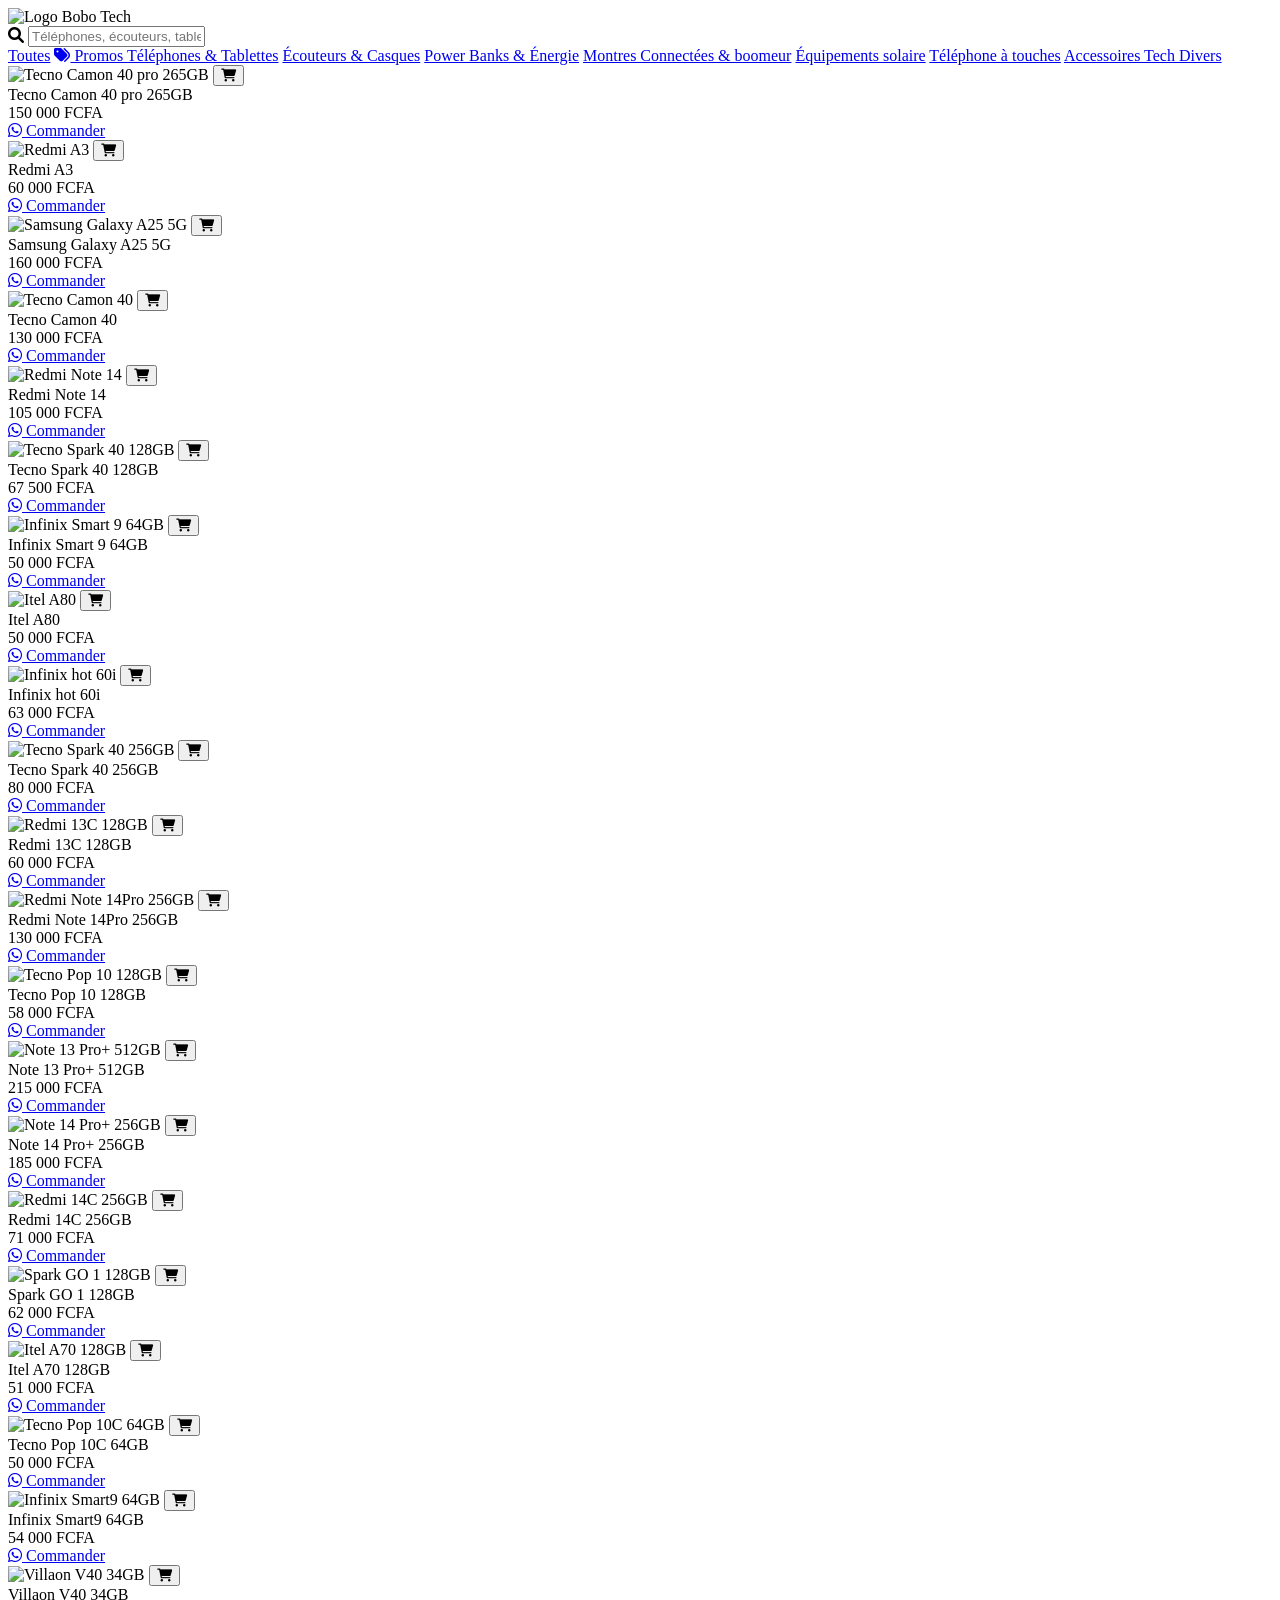
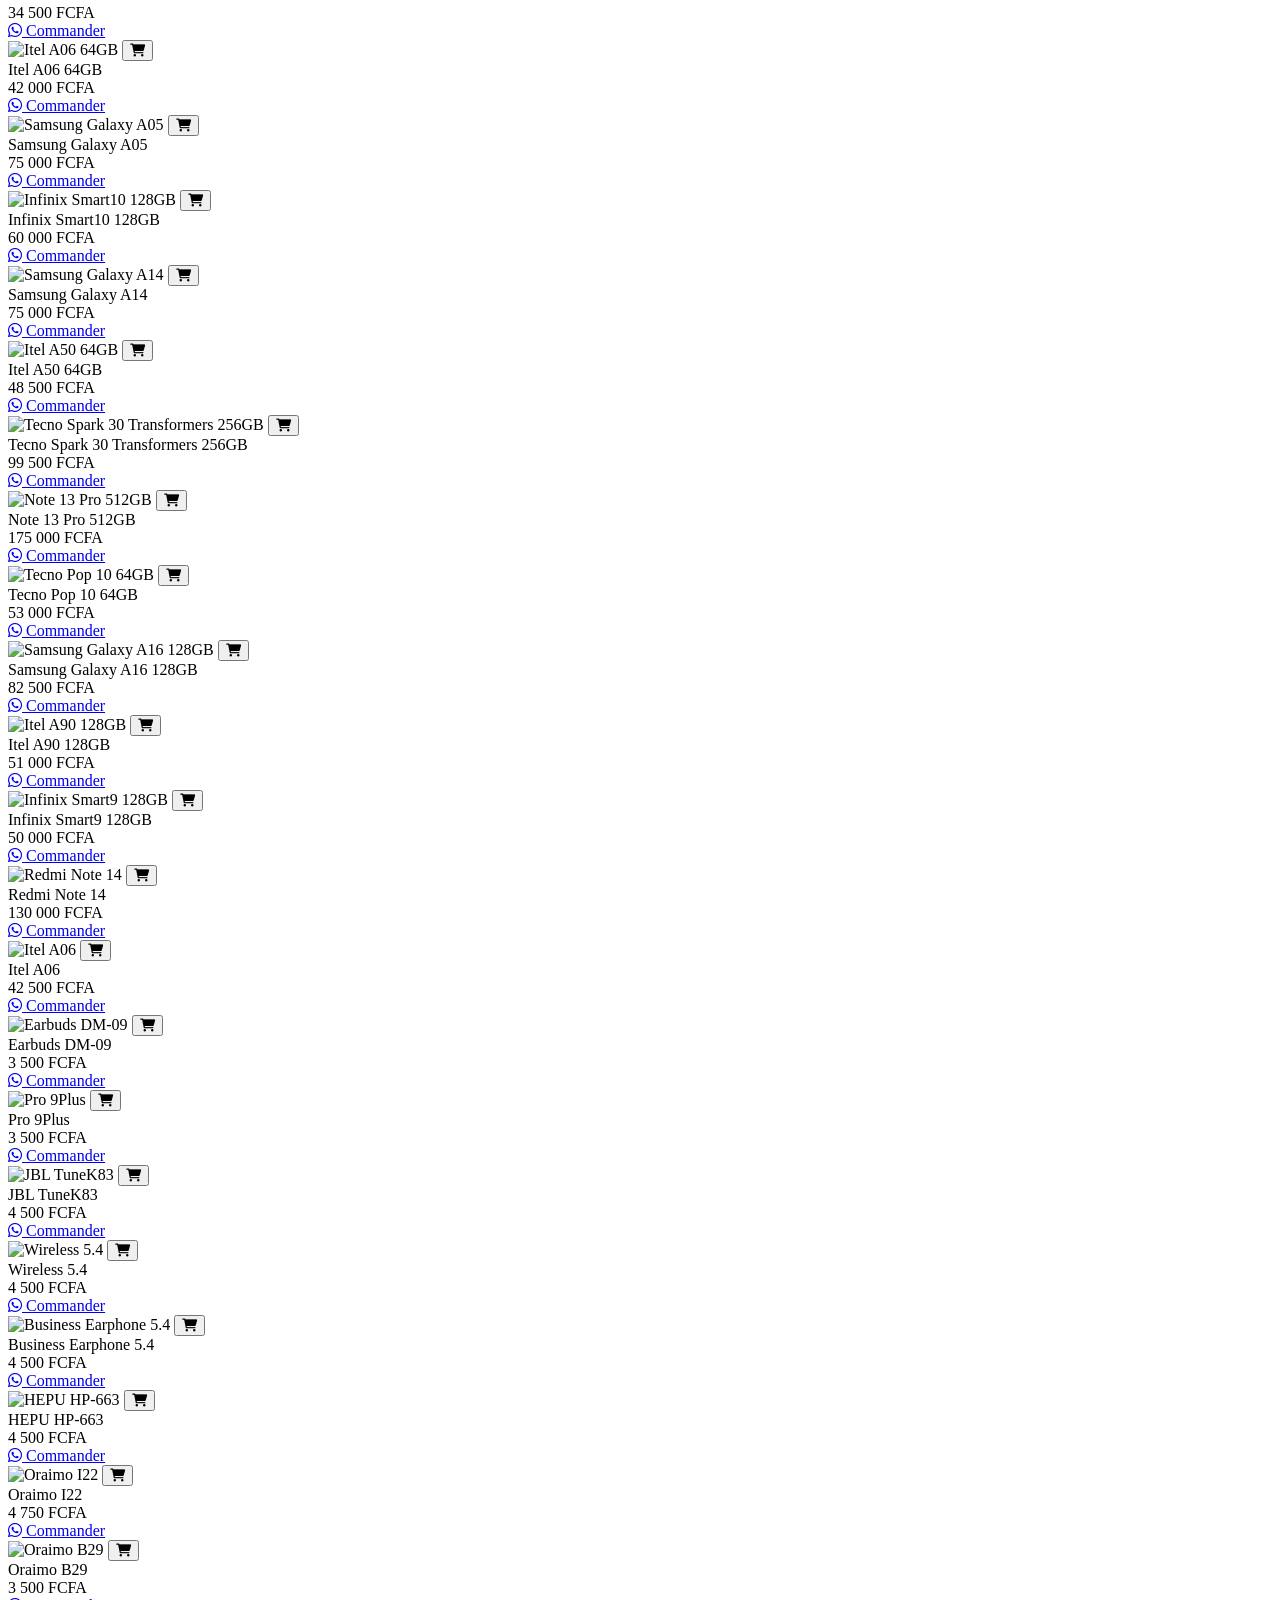
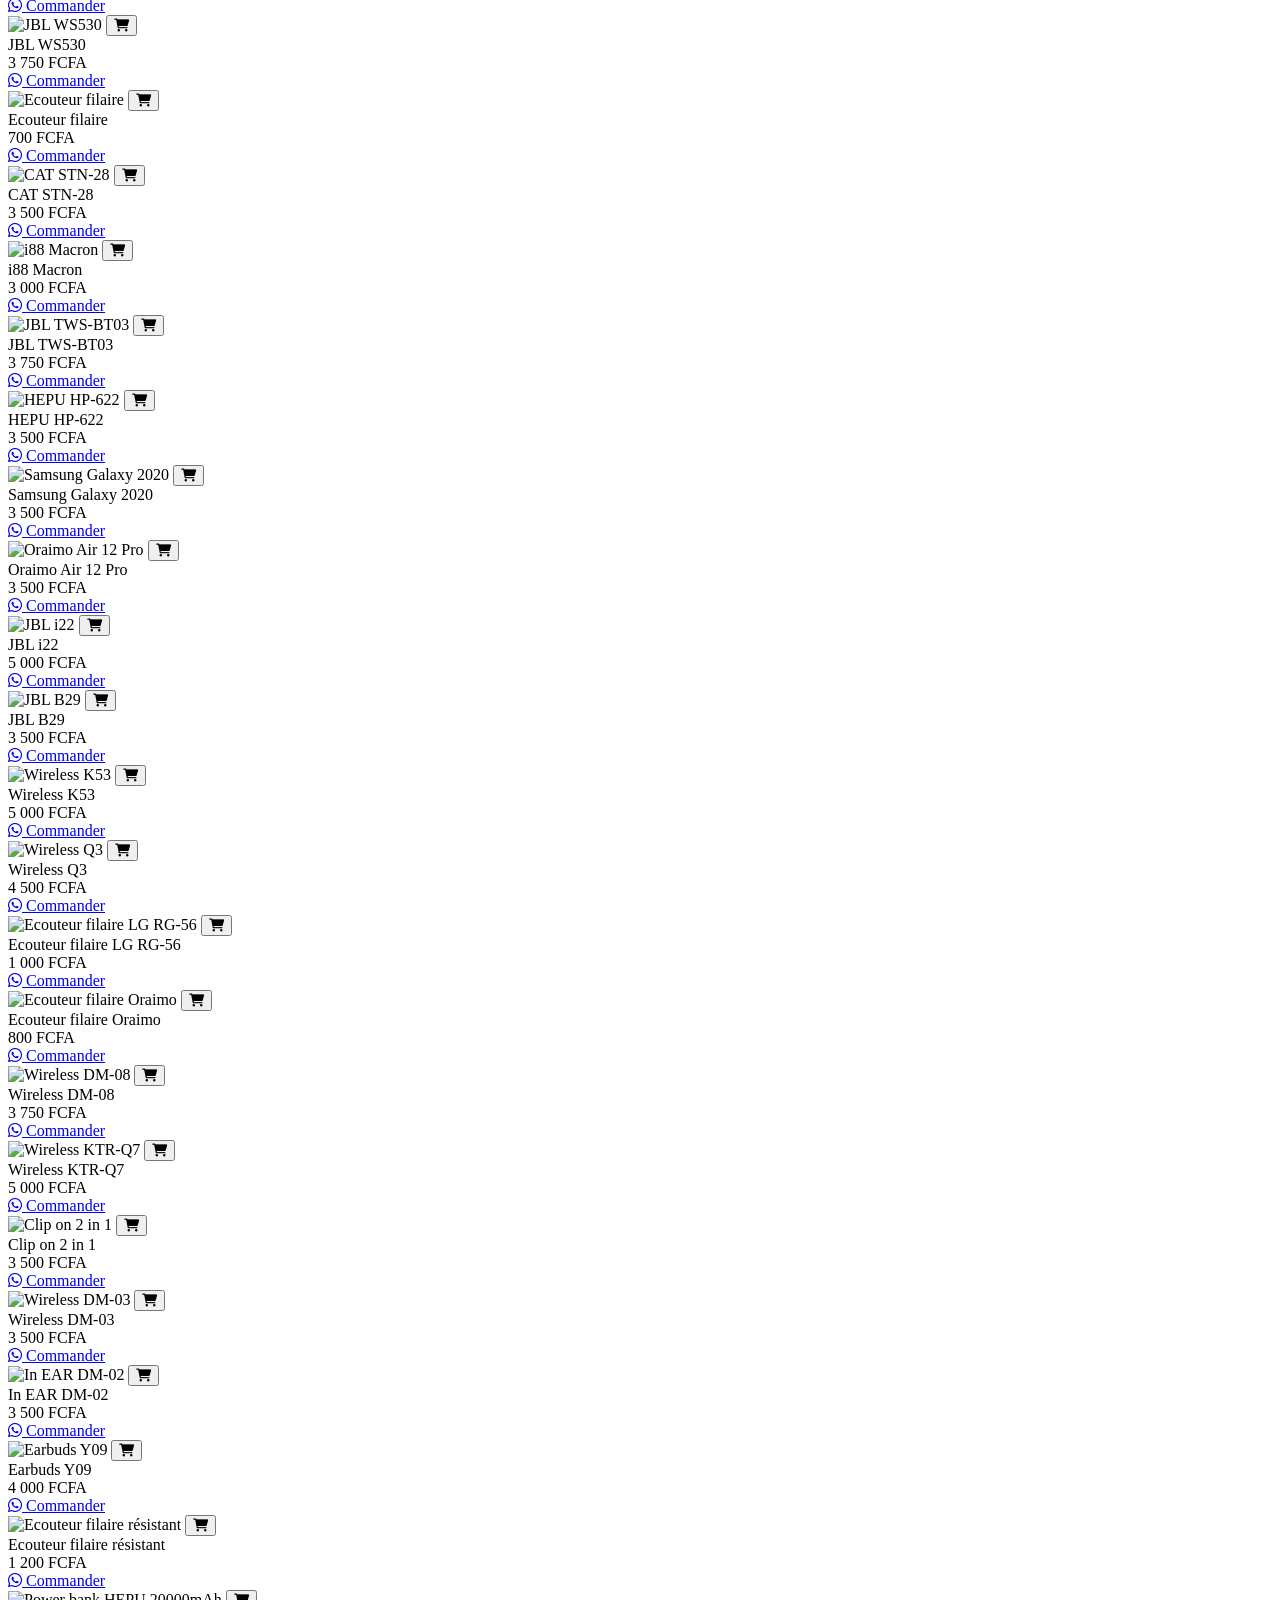
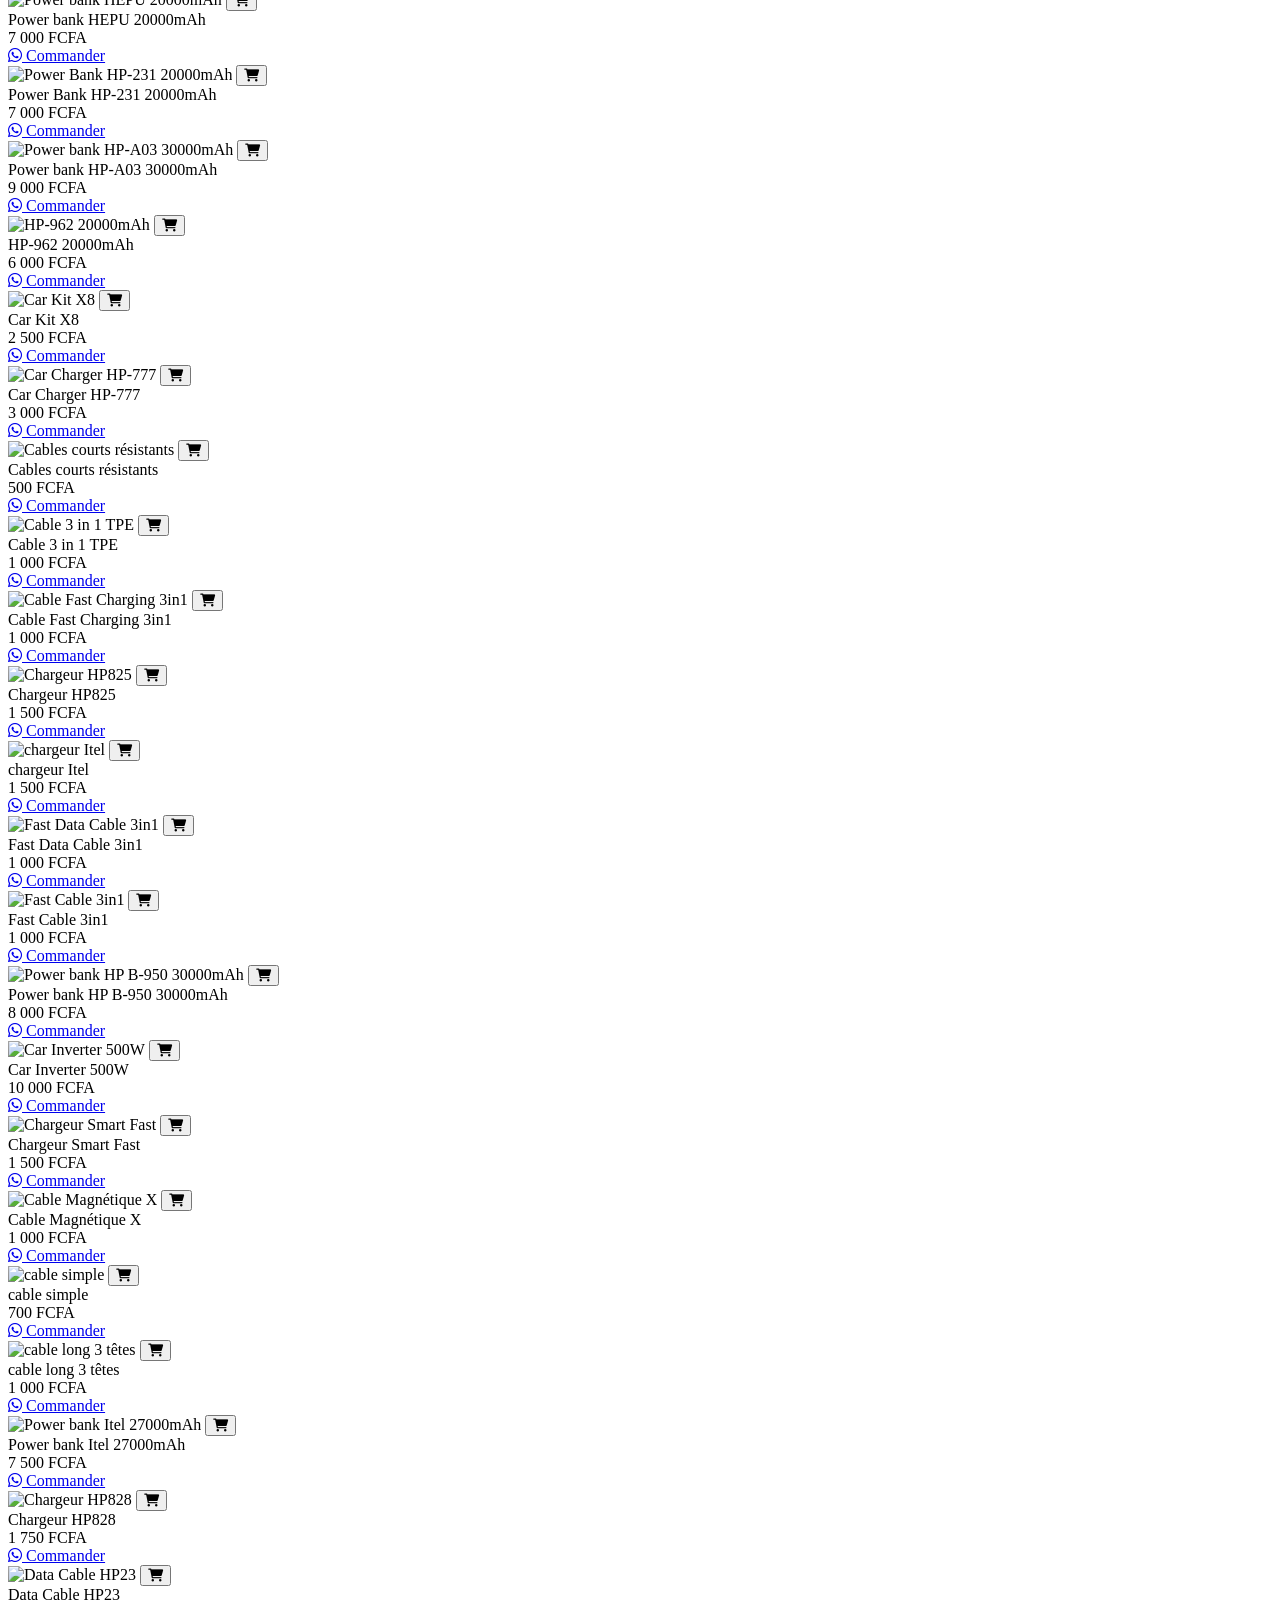
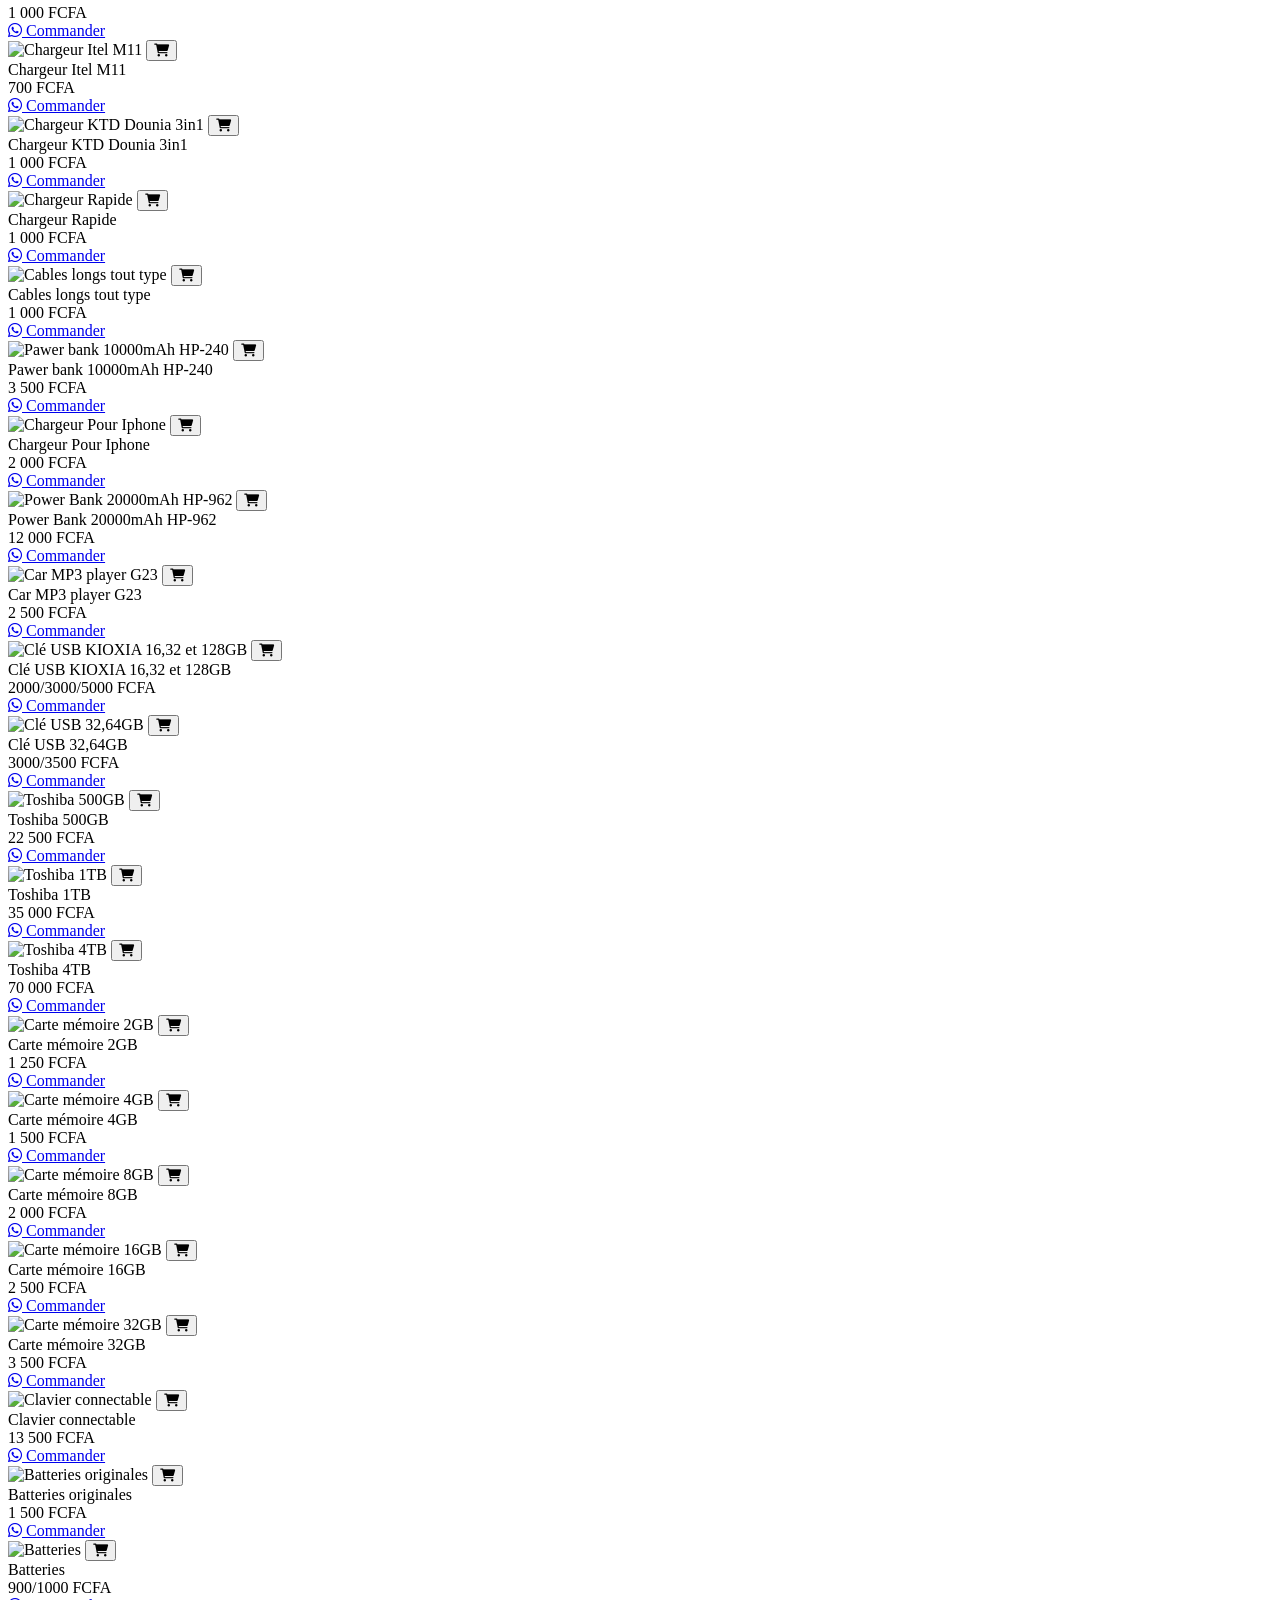
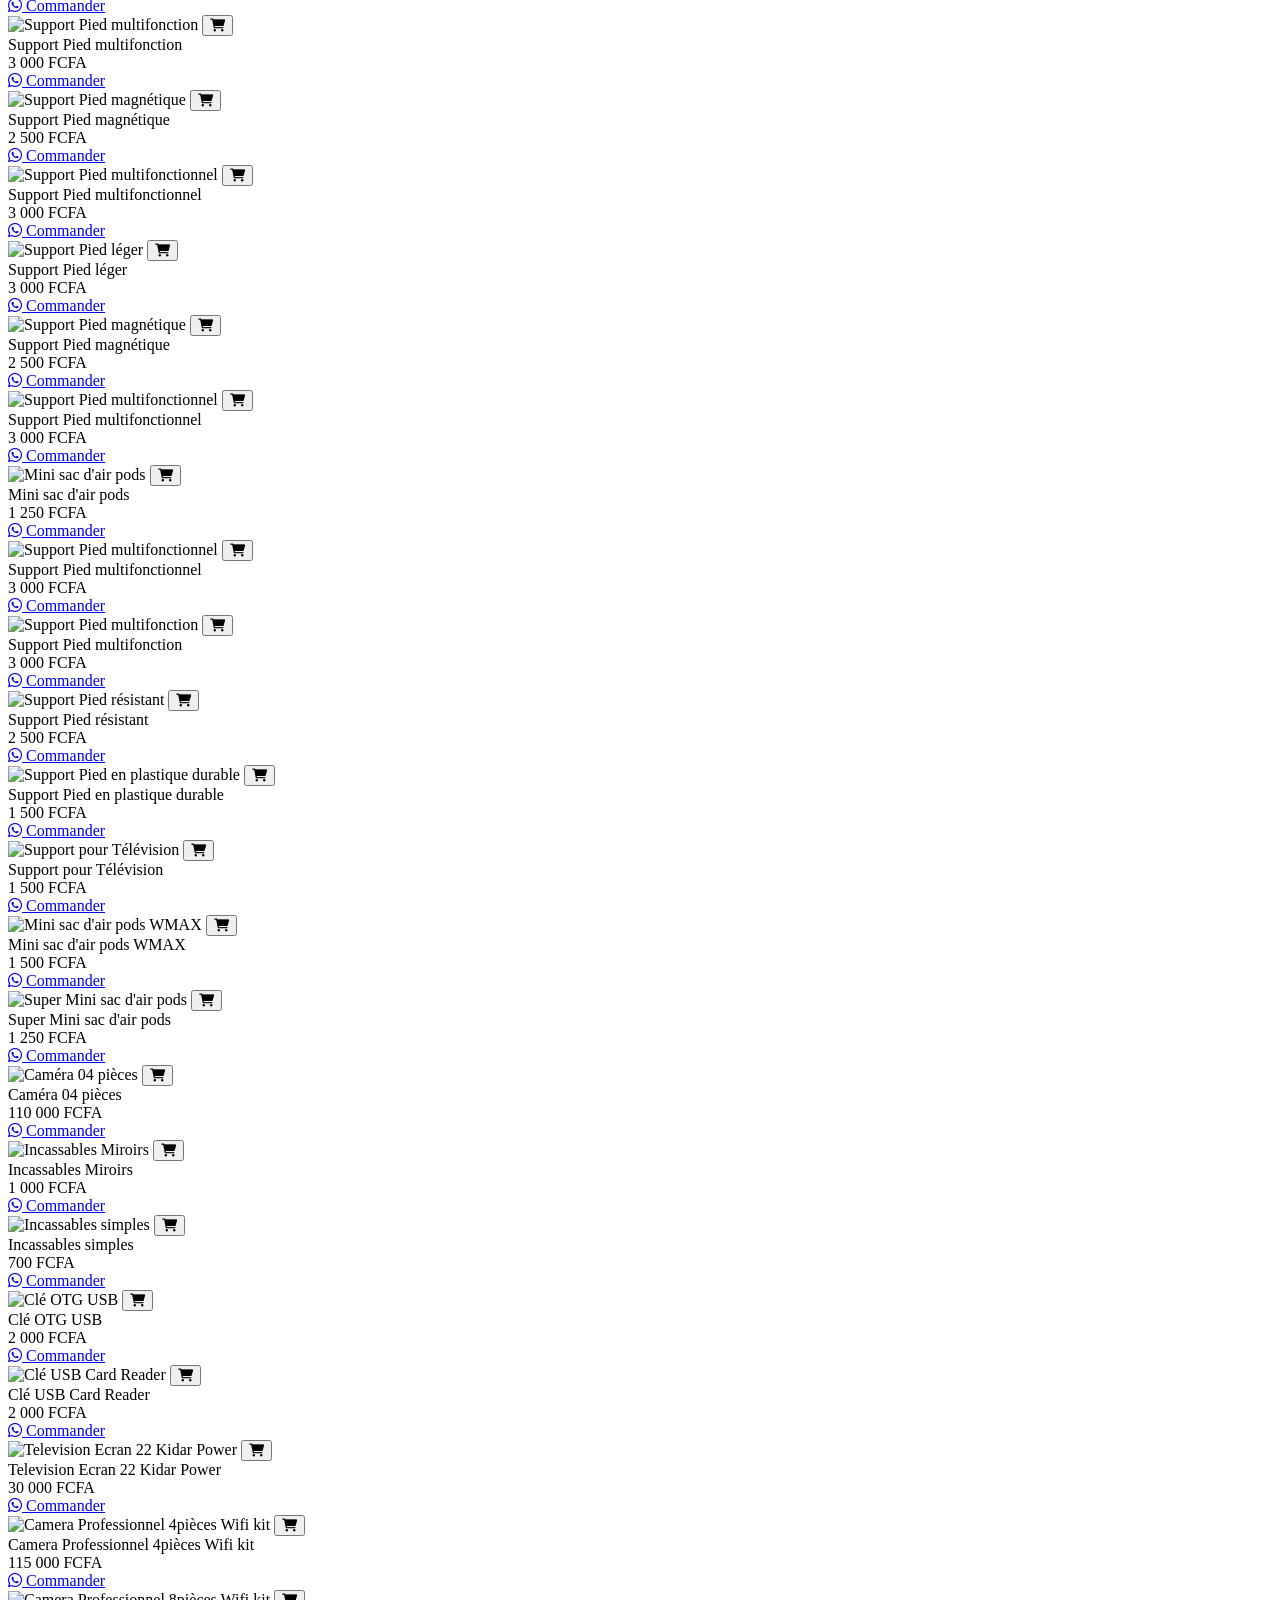
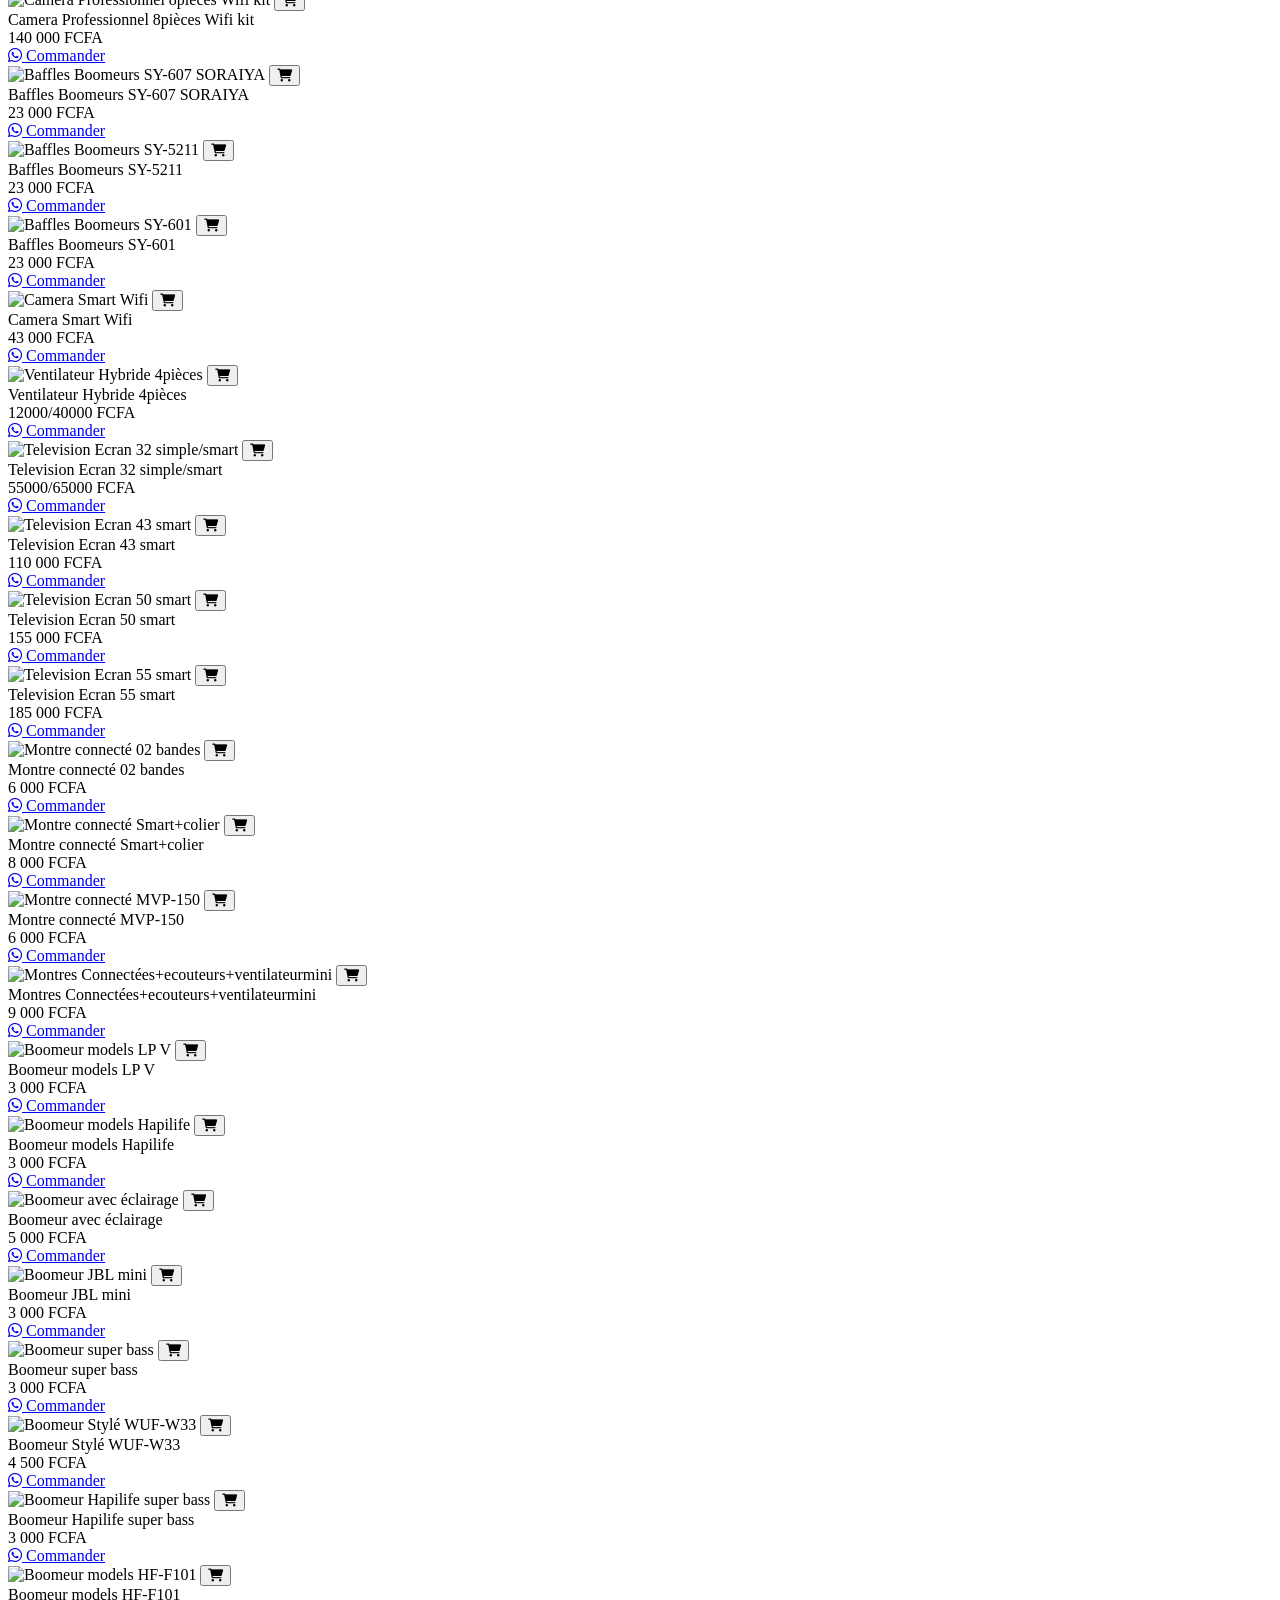
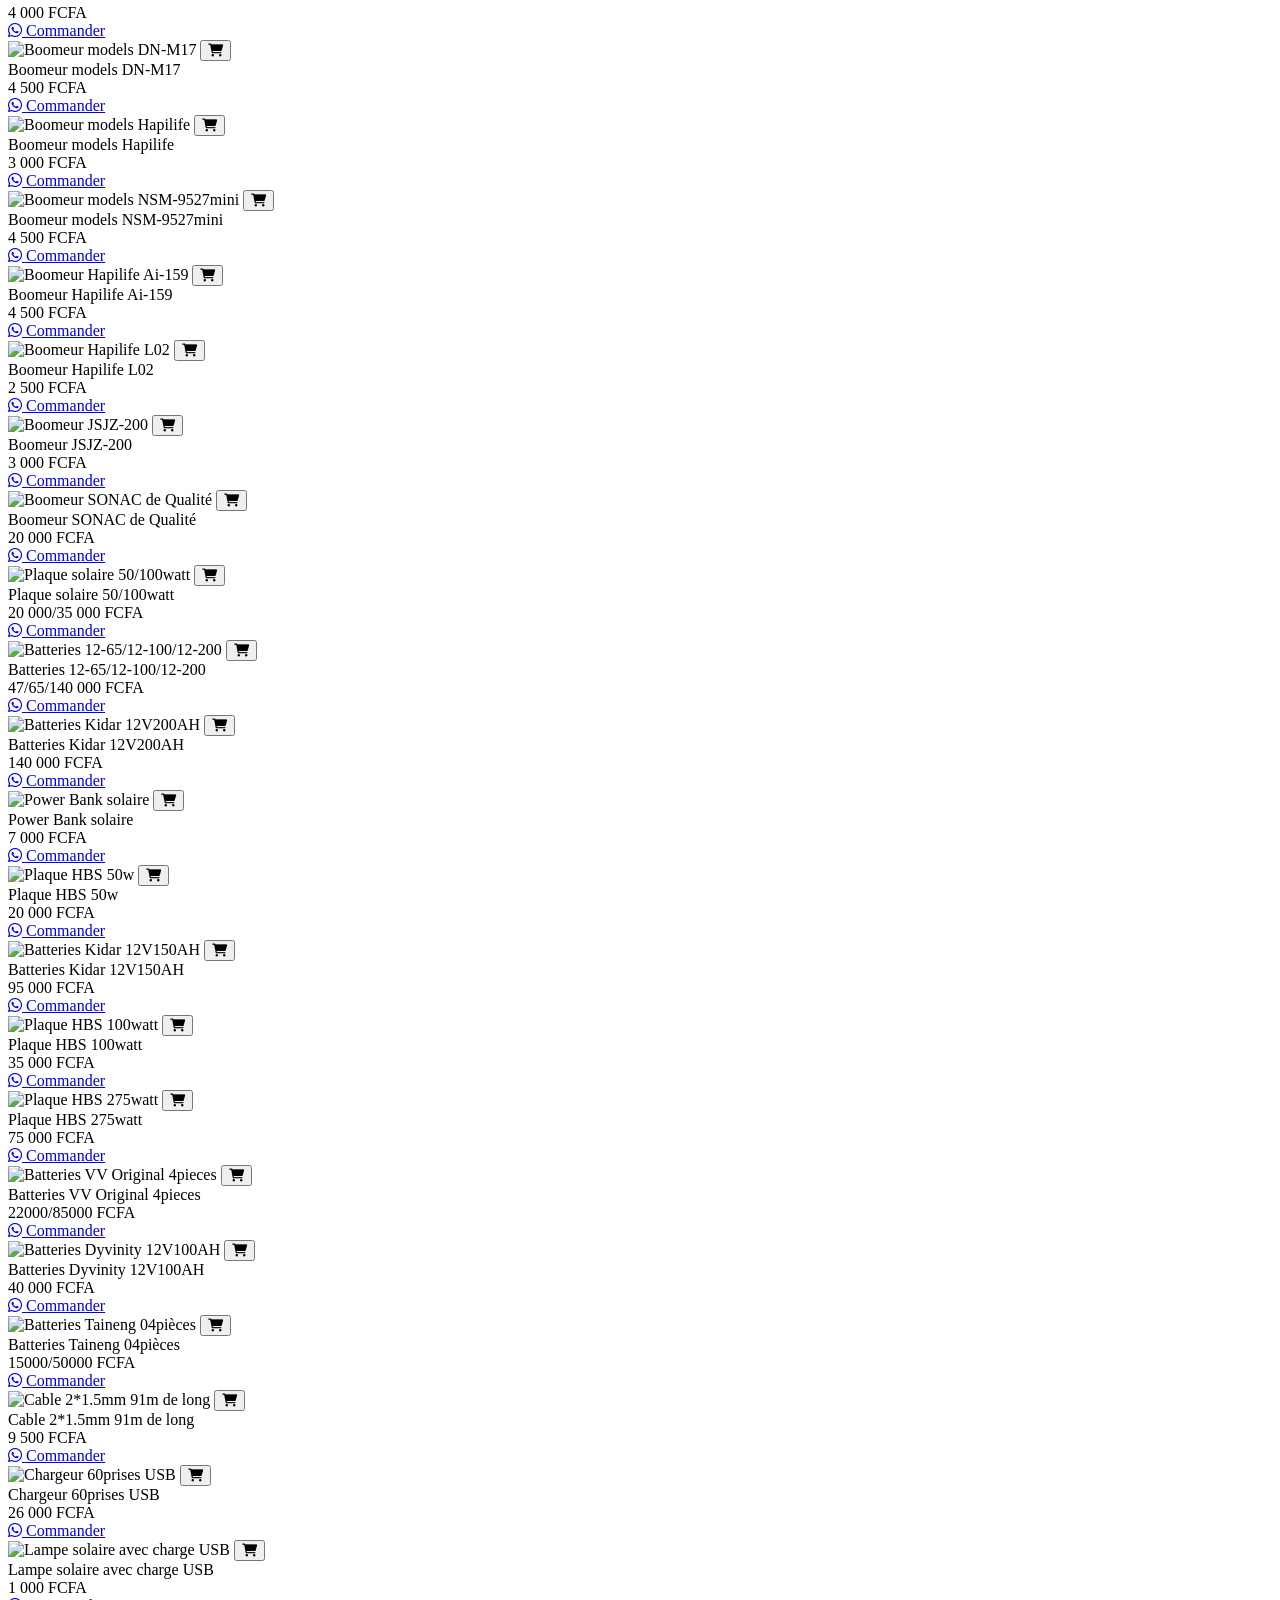
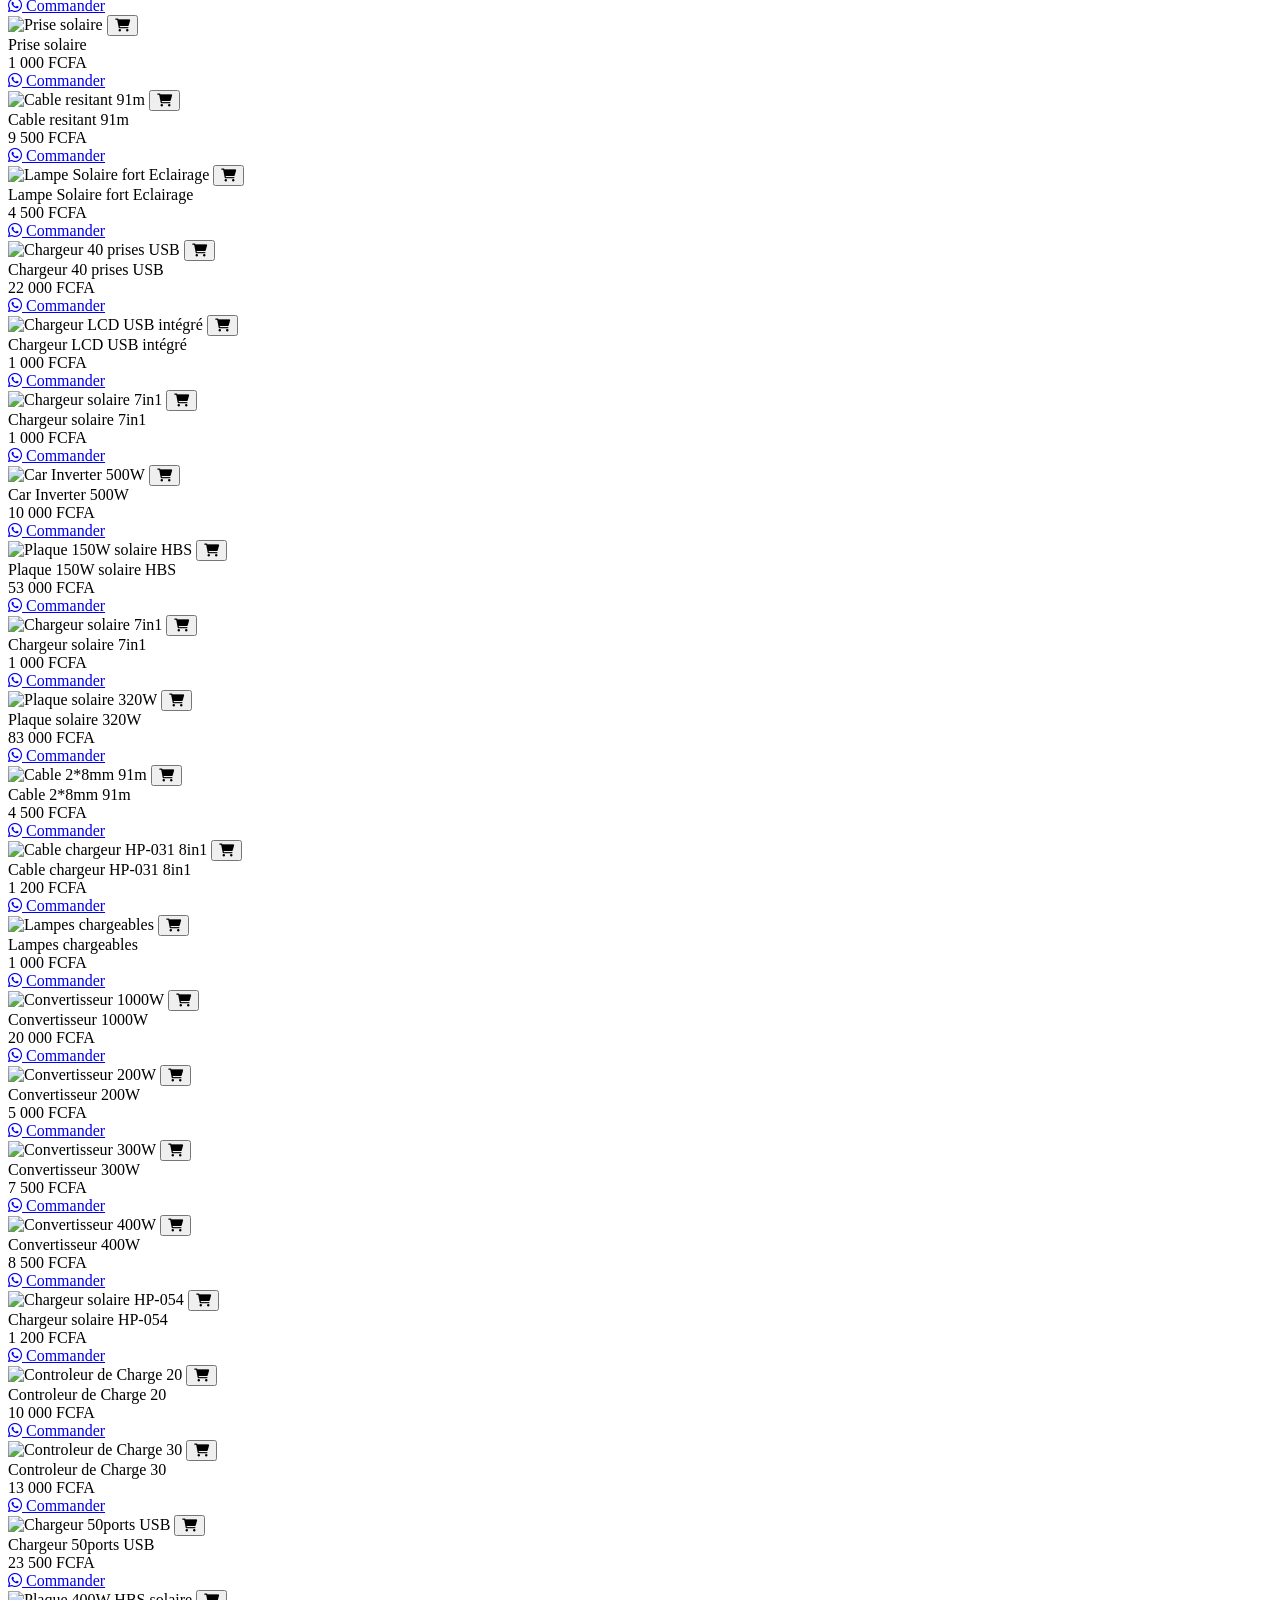
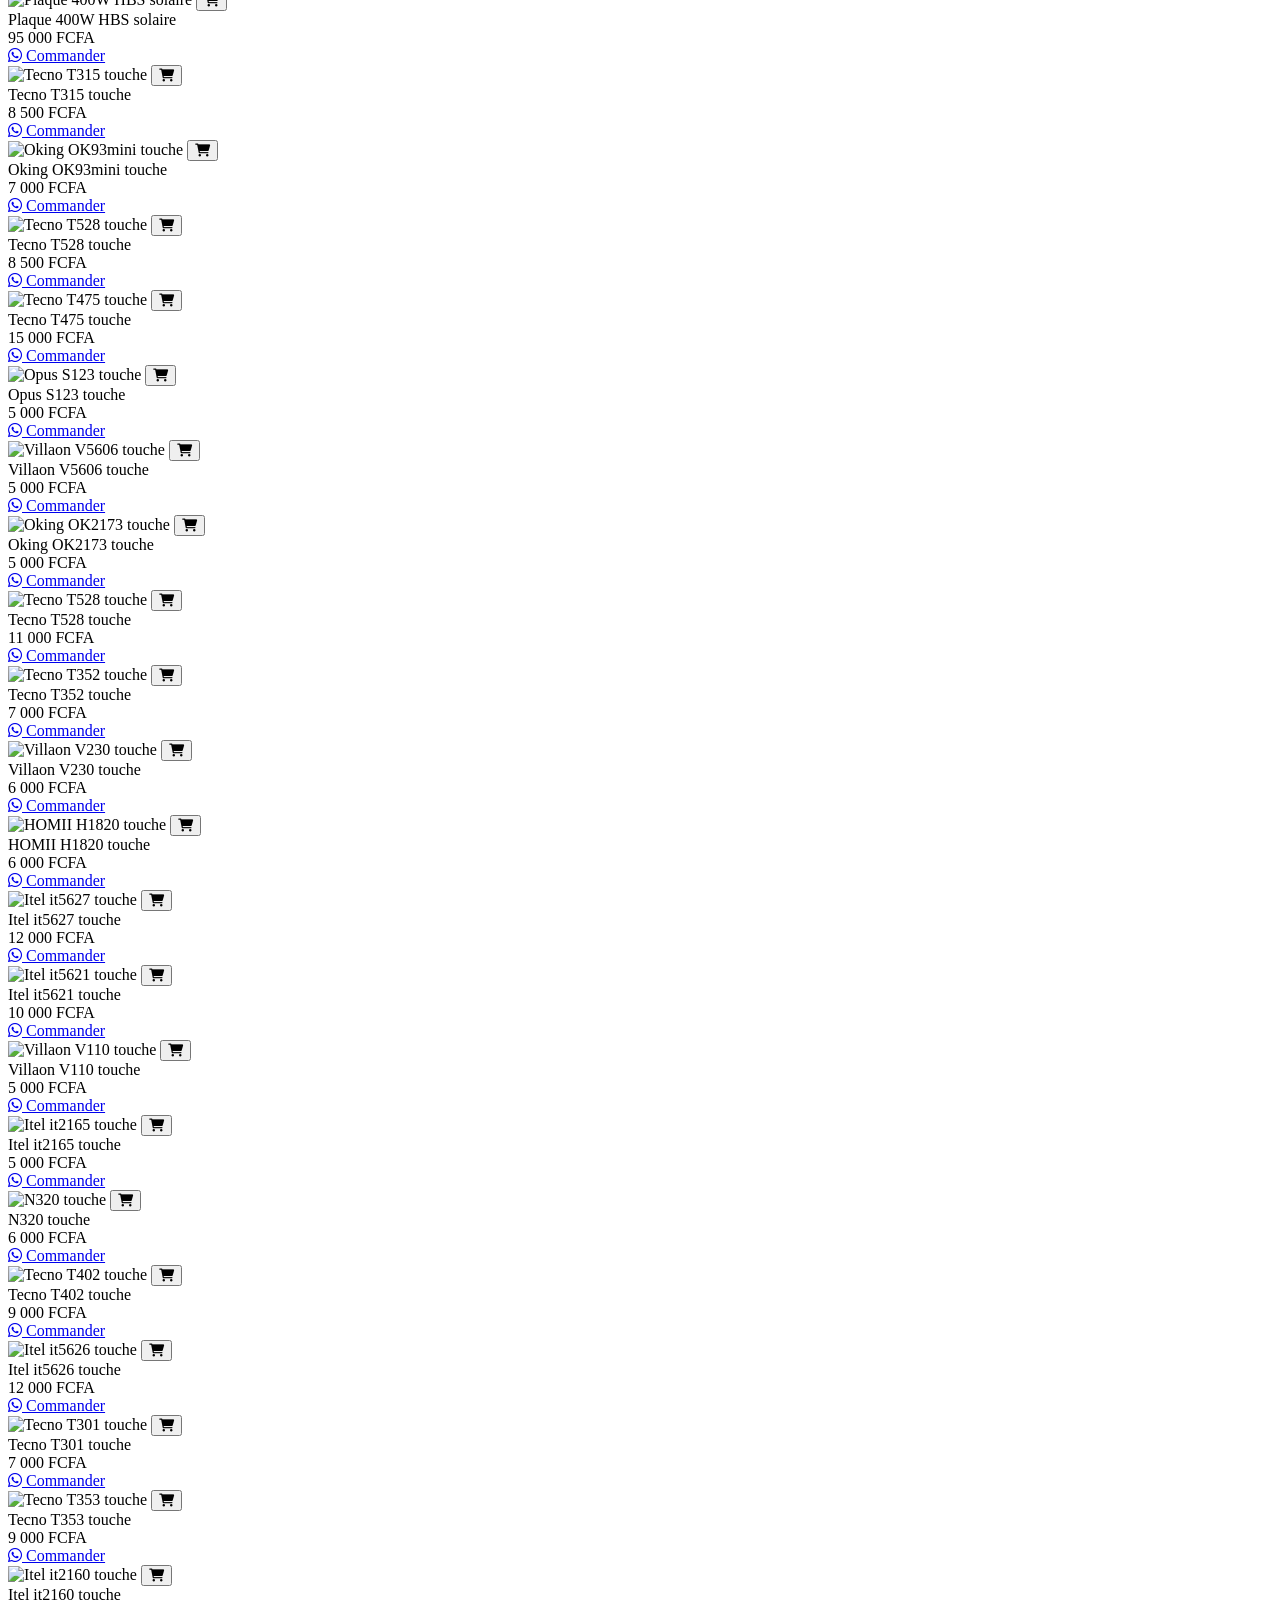
==== public/index.html @ 8da25cf9 "Remove image search button from header Removed the image search button from the search bar." ====
<!DOCTYPE html>
<html lang="fr">
<head>
    <meta charset="UTF-8">
    <meta name="viewport" content="width=device-width, initial-scale=1.0">
    <title>Accueil - Bobo Tech</title>
    <link rel="stylesheet" href="style.css">
    <link rel="stylesheet" href="https://cdnjs.cloudflare.com/ajax/libs/font-awesome/6.0.0-beta3/css/all.min.css">
    <link href="https://fonts.googleapis.com/css2?family=Inter:wght@300;400;500;600;700&display=swap" rel="stylesheet">
</head>
<body>
    <div class="logo-container">
        <img src="image/bobo.jpg" alt="Logo Bobo Tech" class="main-logo">
    </div>

    <header>
        <div class="header-content-wrapper">
            <div class="search-bar-container">
                <i class="fas fa-search search-icon"></i>
                <input type="text" id="searchInput" placeholder="Rechercher sur la boutique..." class="search-input">
            </div>
            <nav class="categories-nav">
                <div class="category-scroll-wrapper">
                    <div class="category-scroll">
                        <a href="#" class="category-item active" data-category="all">Toutes</a>
                        <a href="#" class="category-item promo-item" data-category="promo">
                            <i class="fas fa-tags promo-icon"></i>
                            Promos
                        </a>
                        <a href="#" class="category-item" data-category="telephones_tablettes">Téléphones & Tablettes</a>
                        <a href="#" class="category-item" data-category="ecouteurs_casques">Écouteurs & Casques</a>
                        <a href="#" class="category-item" data-category="power_banks_energie">Power Banks & Énergie</a>
                        <a href="#" class="category-item" data-category="montres_boomeur">Montres Connectées & boomeur</a>
                        <a href="#" class="category-item" data-category="equipement_solaire">Équipements solaire</a>
                        <a href="#" class="category-item" data-category="telephones_touches">Téléphone à touches</a>
                        <a href="#" class="category-item" data-category="accessoires_divers">Accessoires Tech Divers</a>
                    </div>
                    <div class="category-scroll-gradient left"></div>
                    <div class="category-scroll-gradient right"></div>
                </div>
            </nav>
        </div>
    </header>

    <main class="product-display">
        <section class="products">
            <div class="products-grid" id="product-list">
                </div>
        </section>
    </main>

    <footer class="bottom-menu">
        <a href="index.html" class="menu-item active">
            <i class="fas fa-home"></i>
            <span>Accueil</span>
        </a>
        <a href="https://wa.me/votre_numero_whatsapp" class="menu-item" target="_blank">
            <i class="fas fa-comments"></i>
            <span>Messagerie</span>
        </a>
        <a href="panier.html" class="menu-item">
            <i class="fas fa-shopping-cart"></i>
            <span>Panier</span>
            <span class="cart-badge" id="cart-item-count">0</span>
        </a>
        <a href="avis.html" class="menu-item">
            <i class="fas fa-star"></i>
            <span>Avis</span>
        </a>
        <a href="site.html" class="menu-item">
            <i class="fas fa-globe"></i>
            <span>Nos sites</span>
        </a>
    </footer>

    <script src="script.js"></script>
</body>
</html>
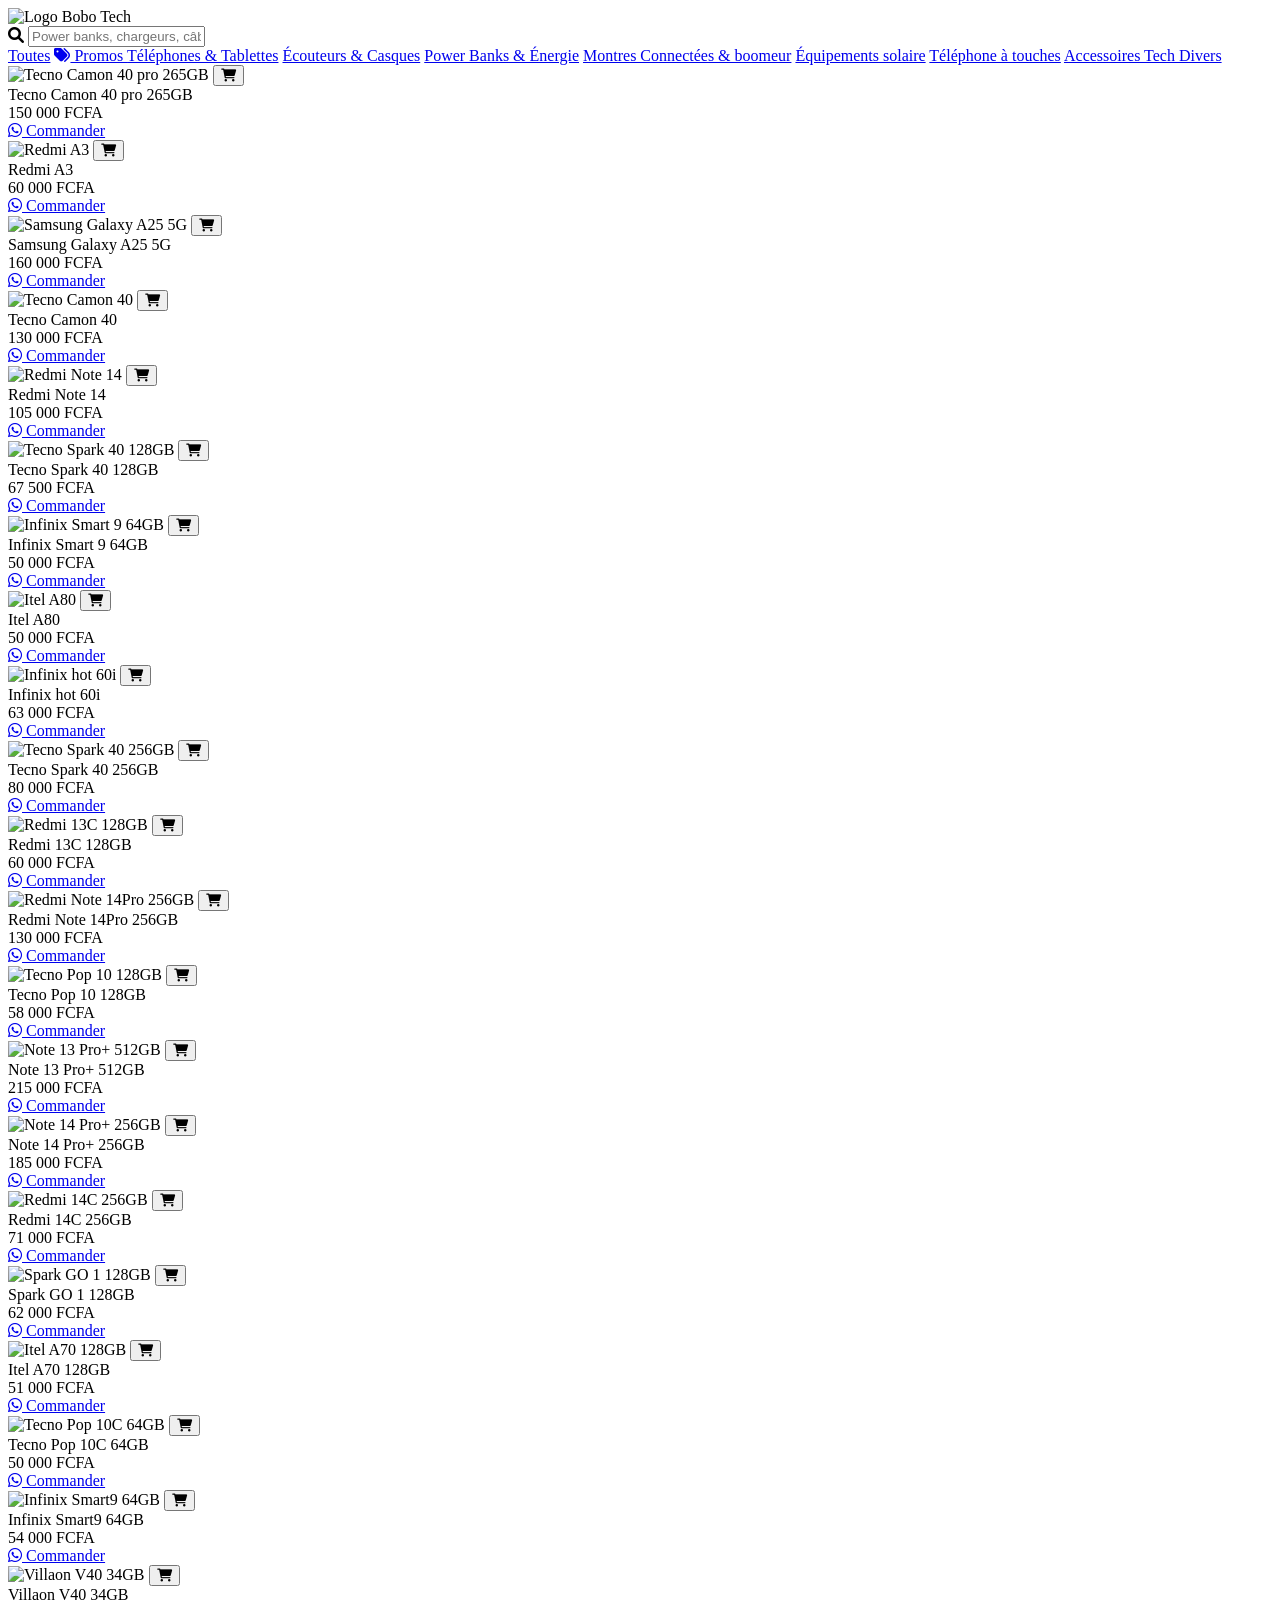
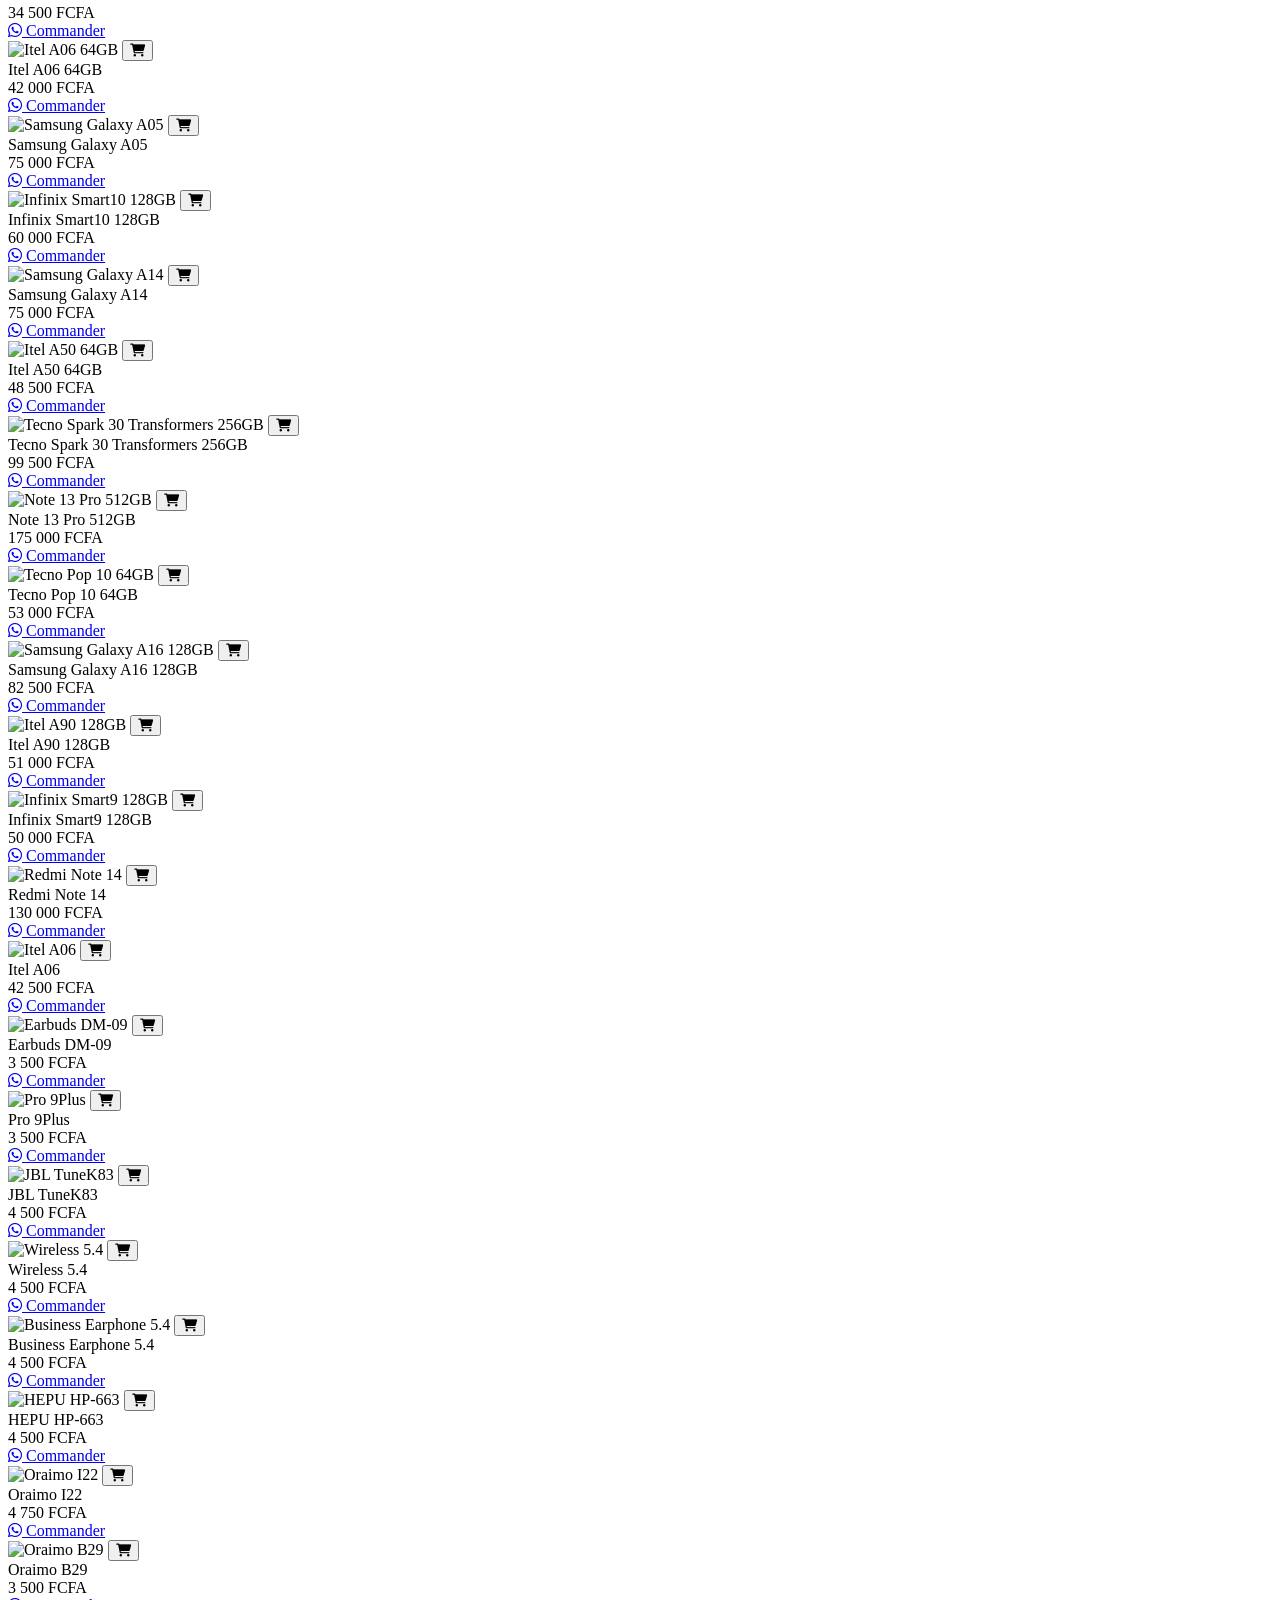
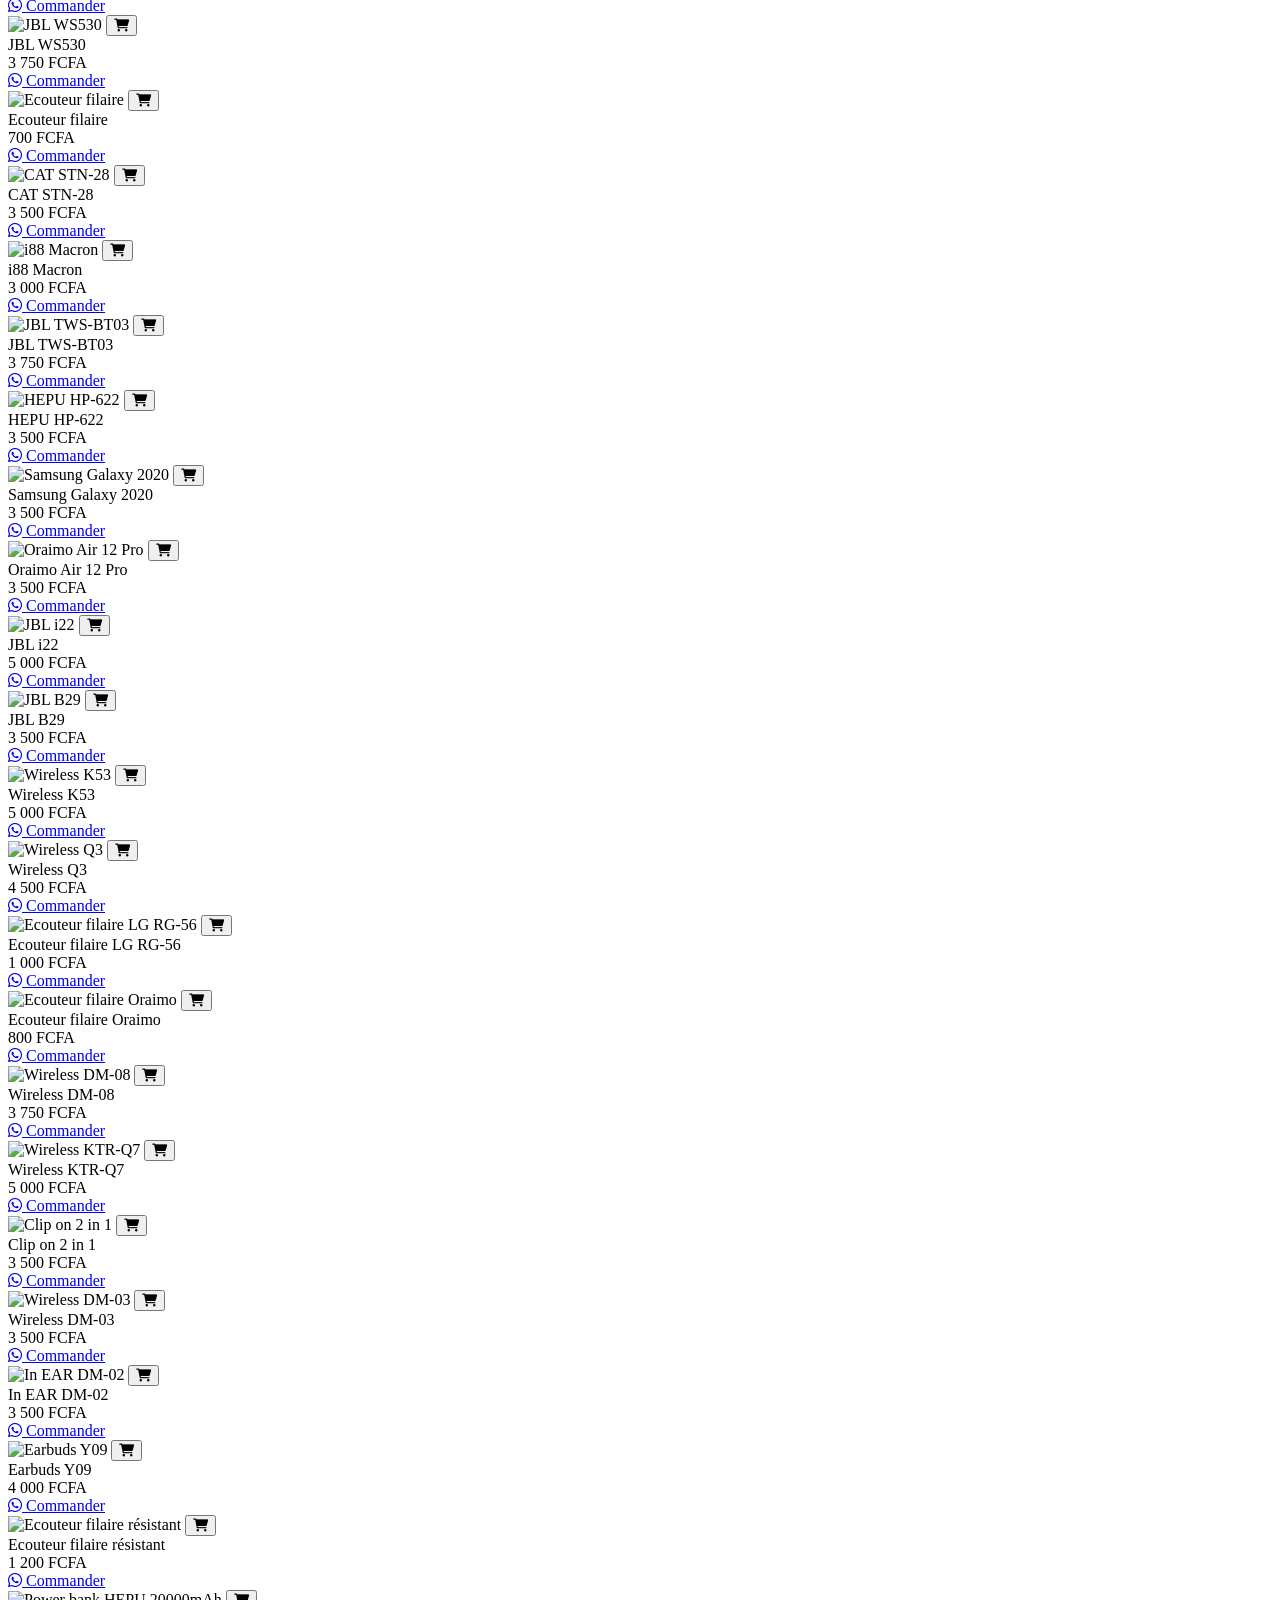
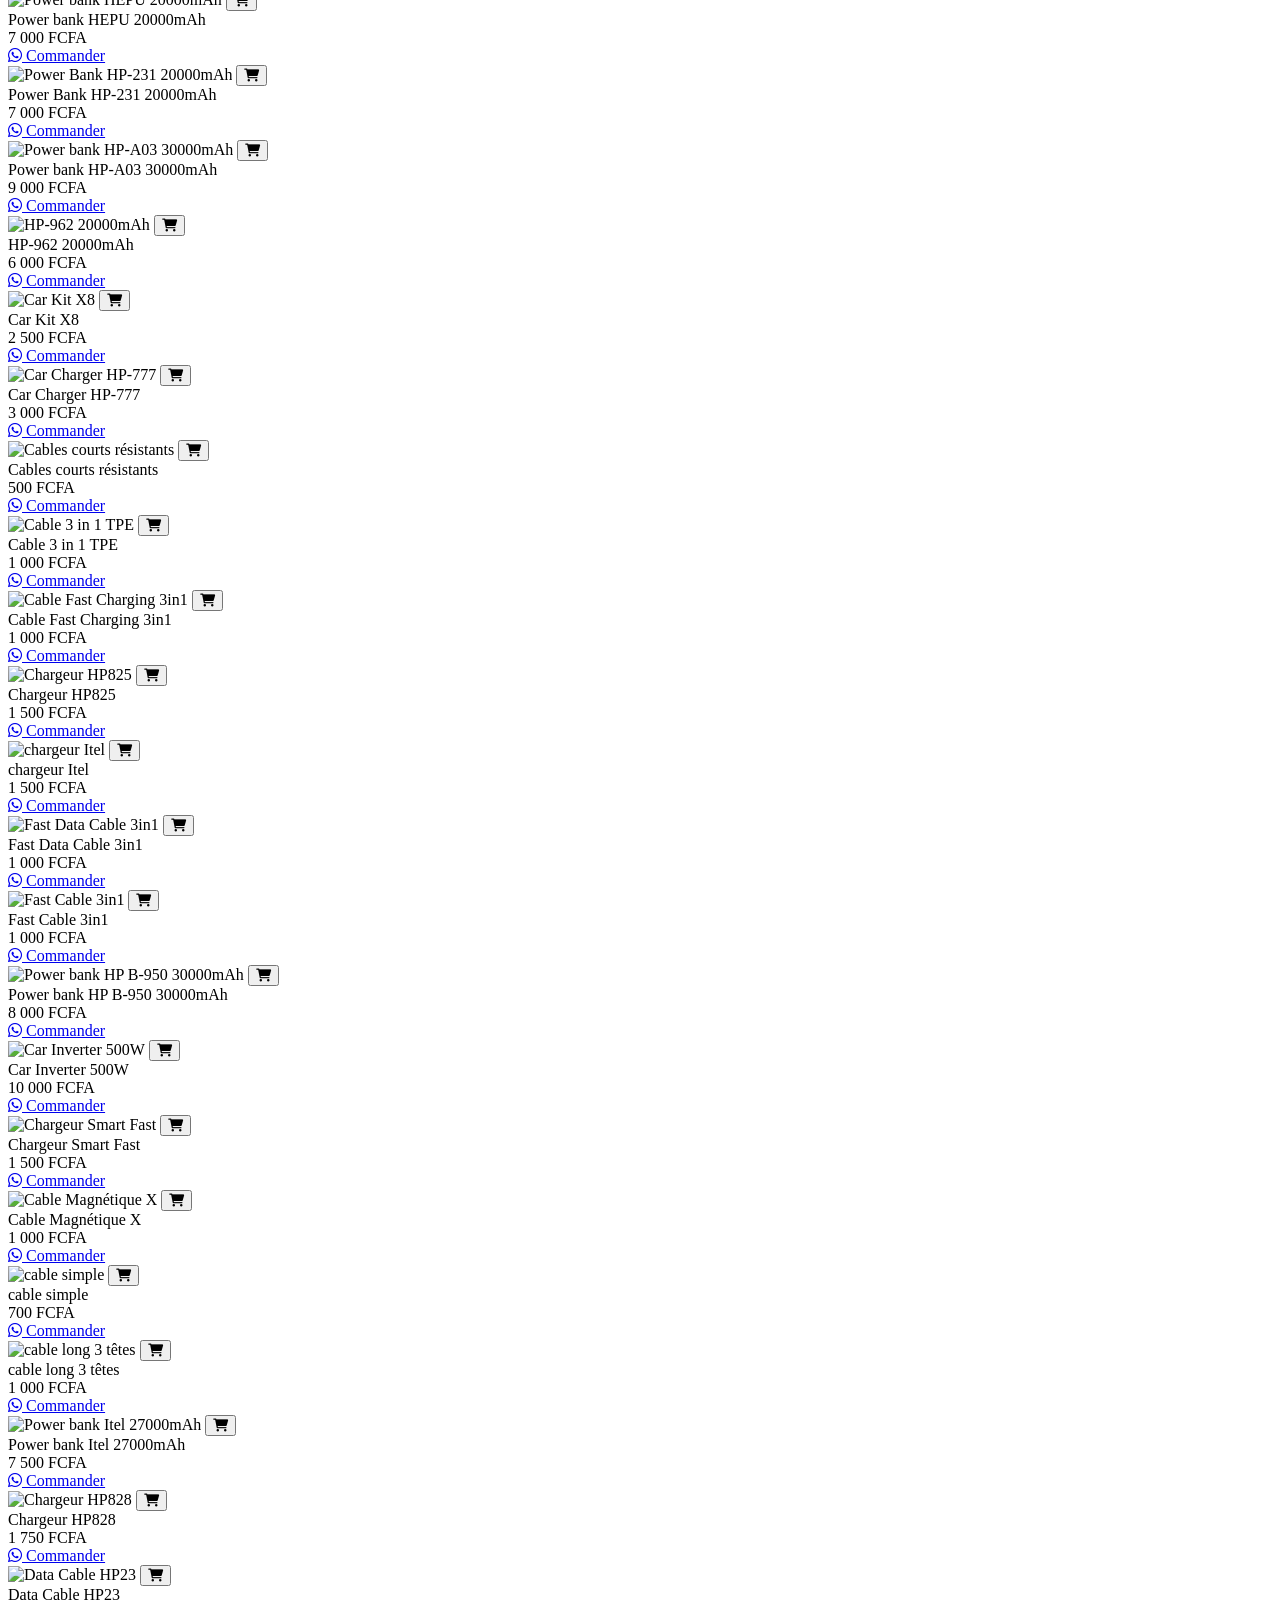
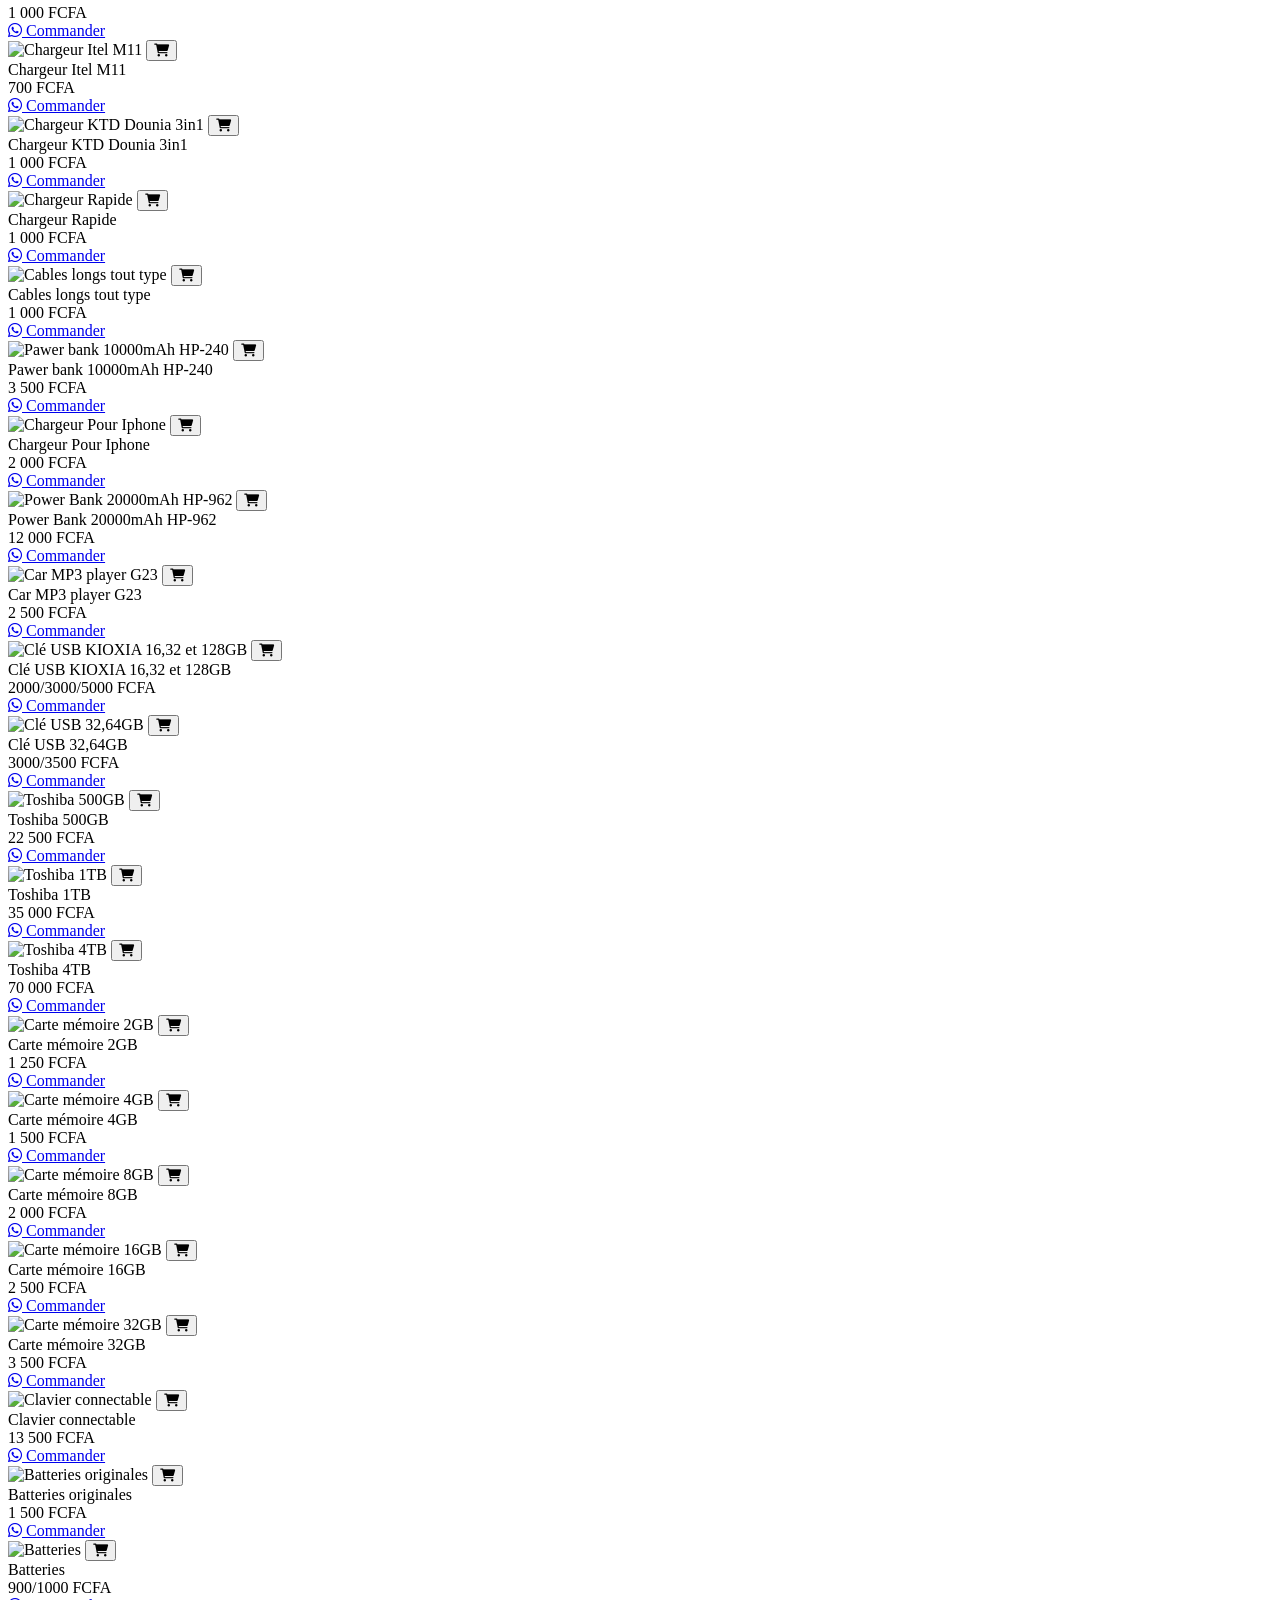
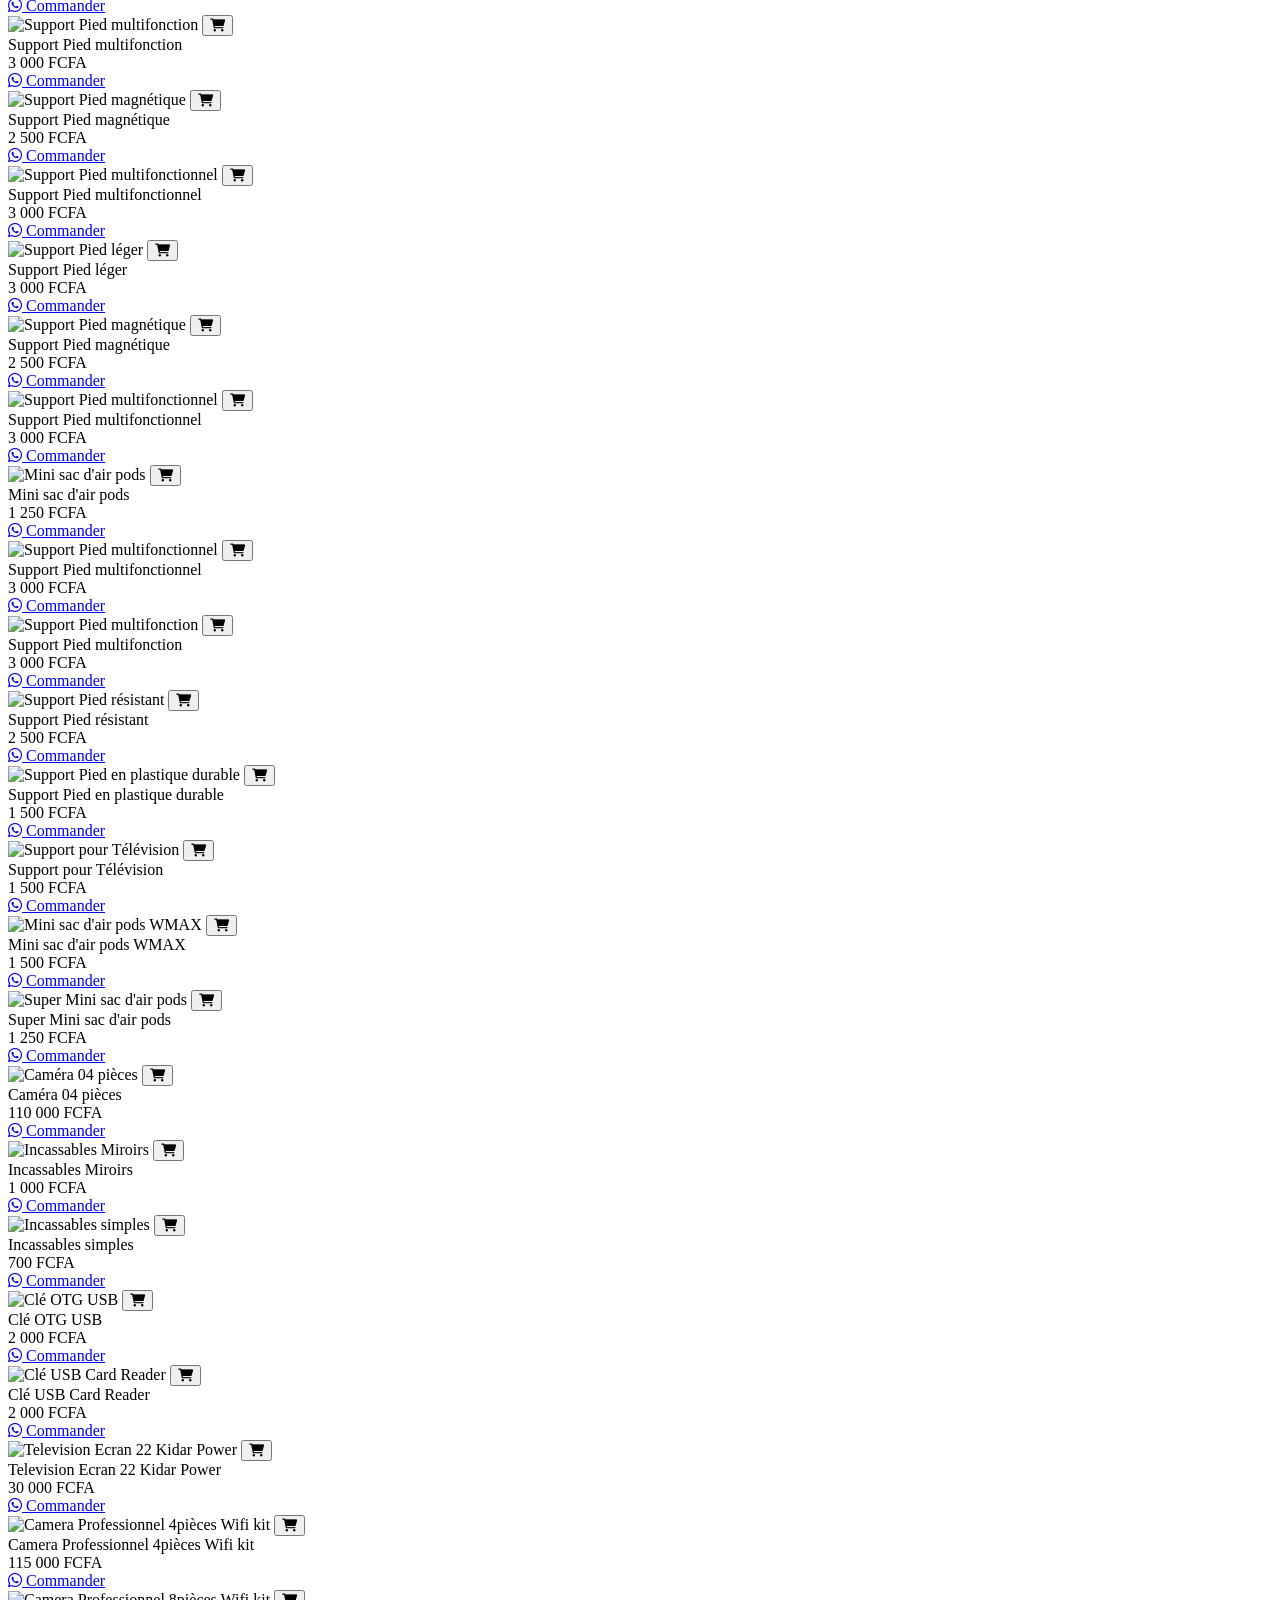
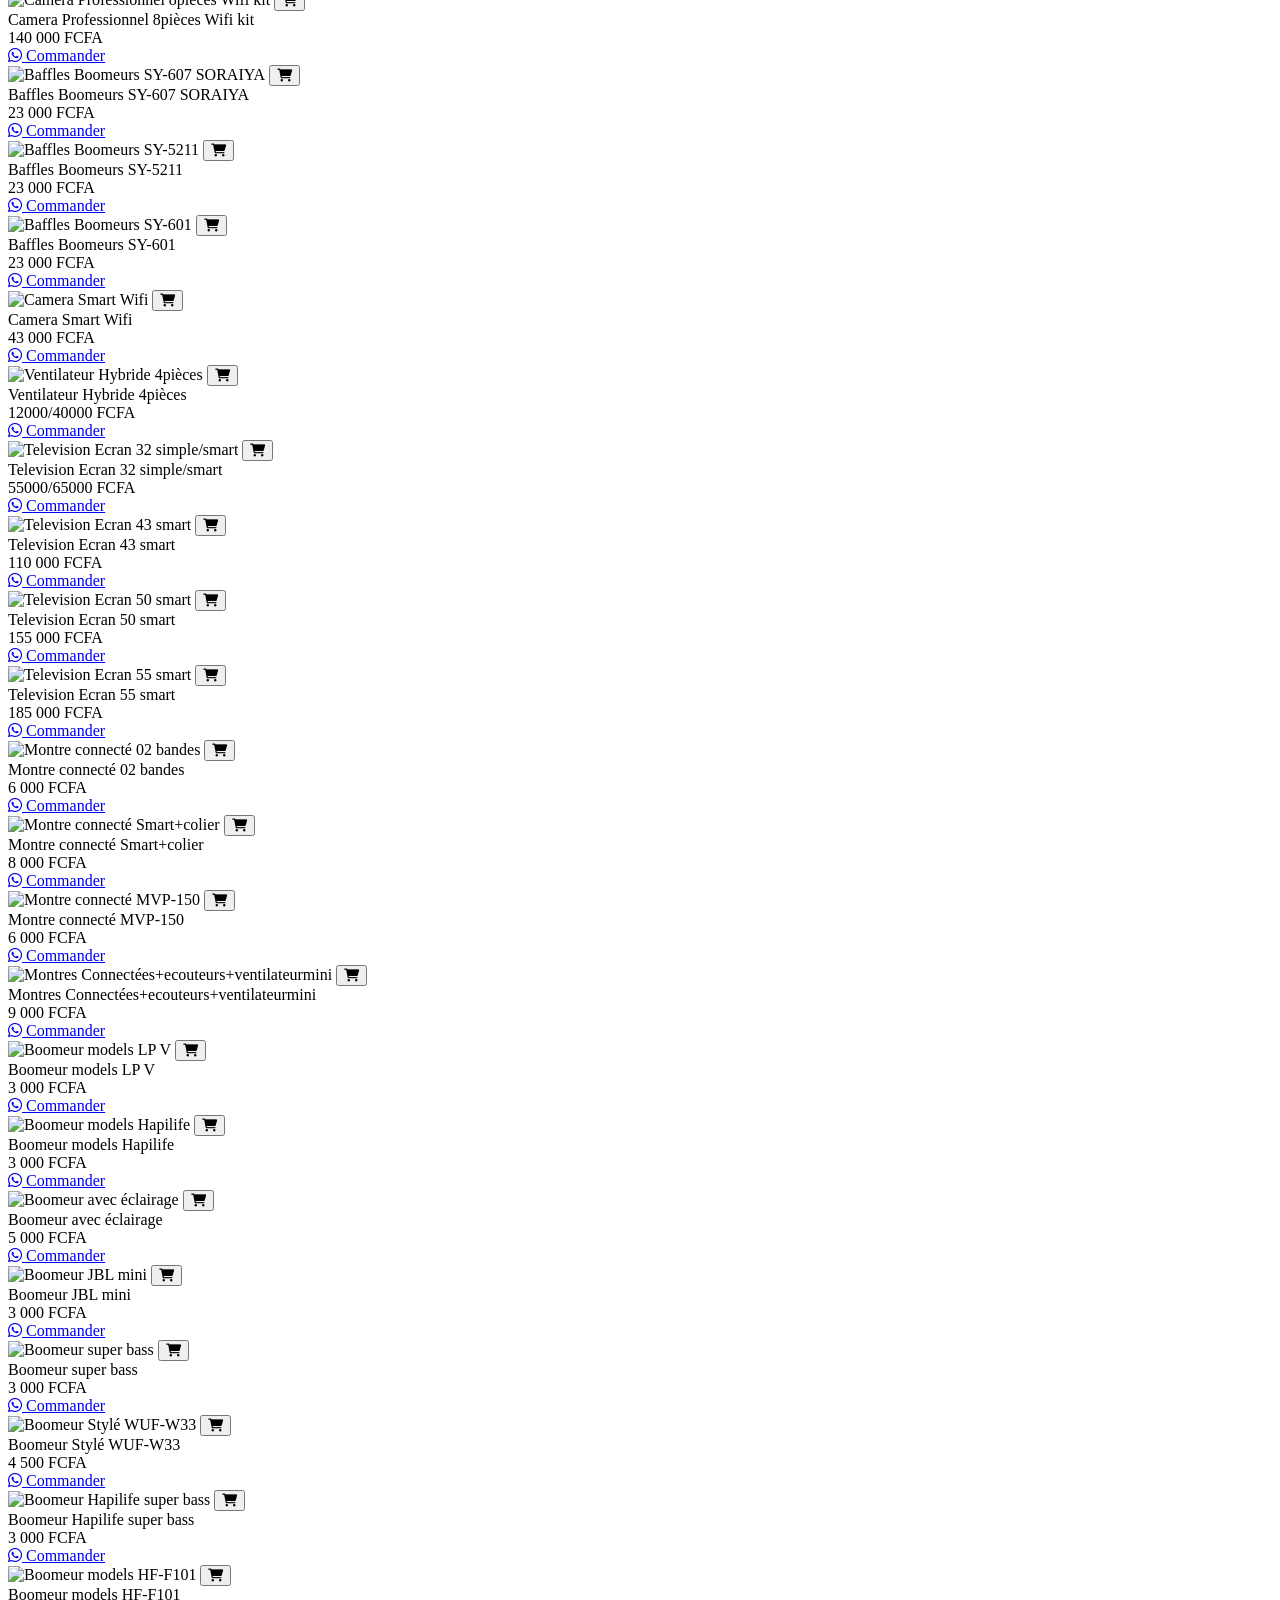
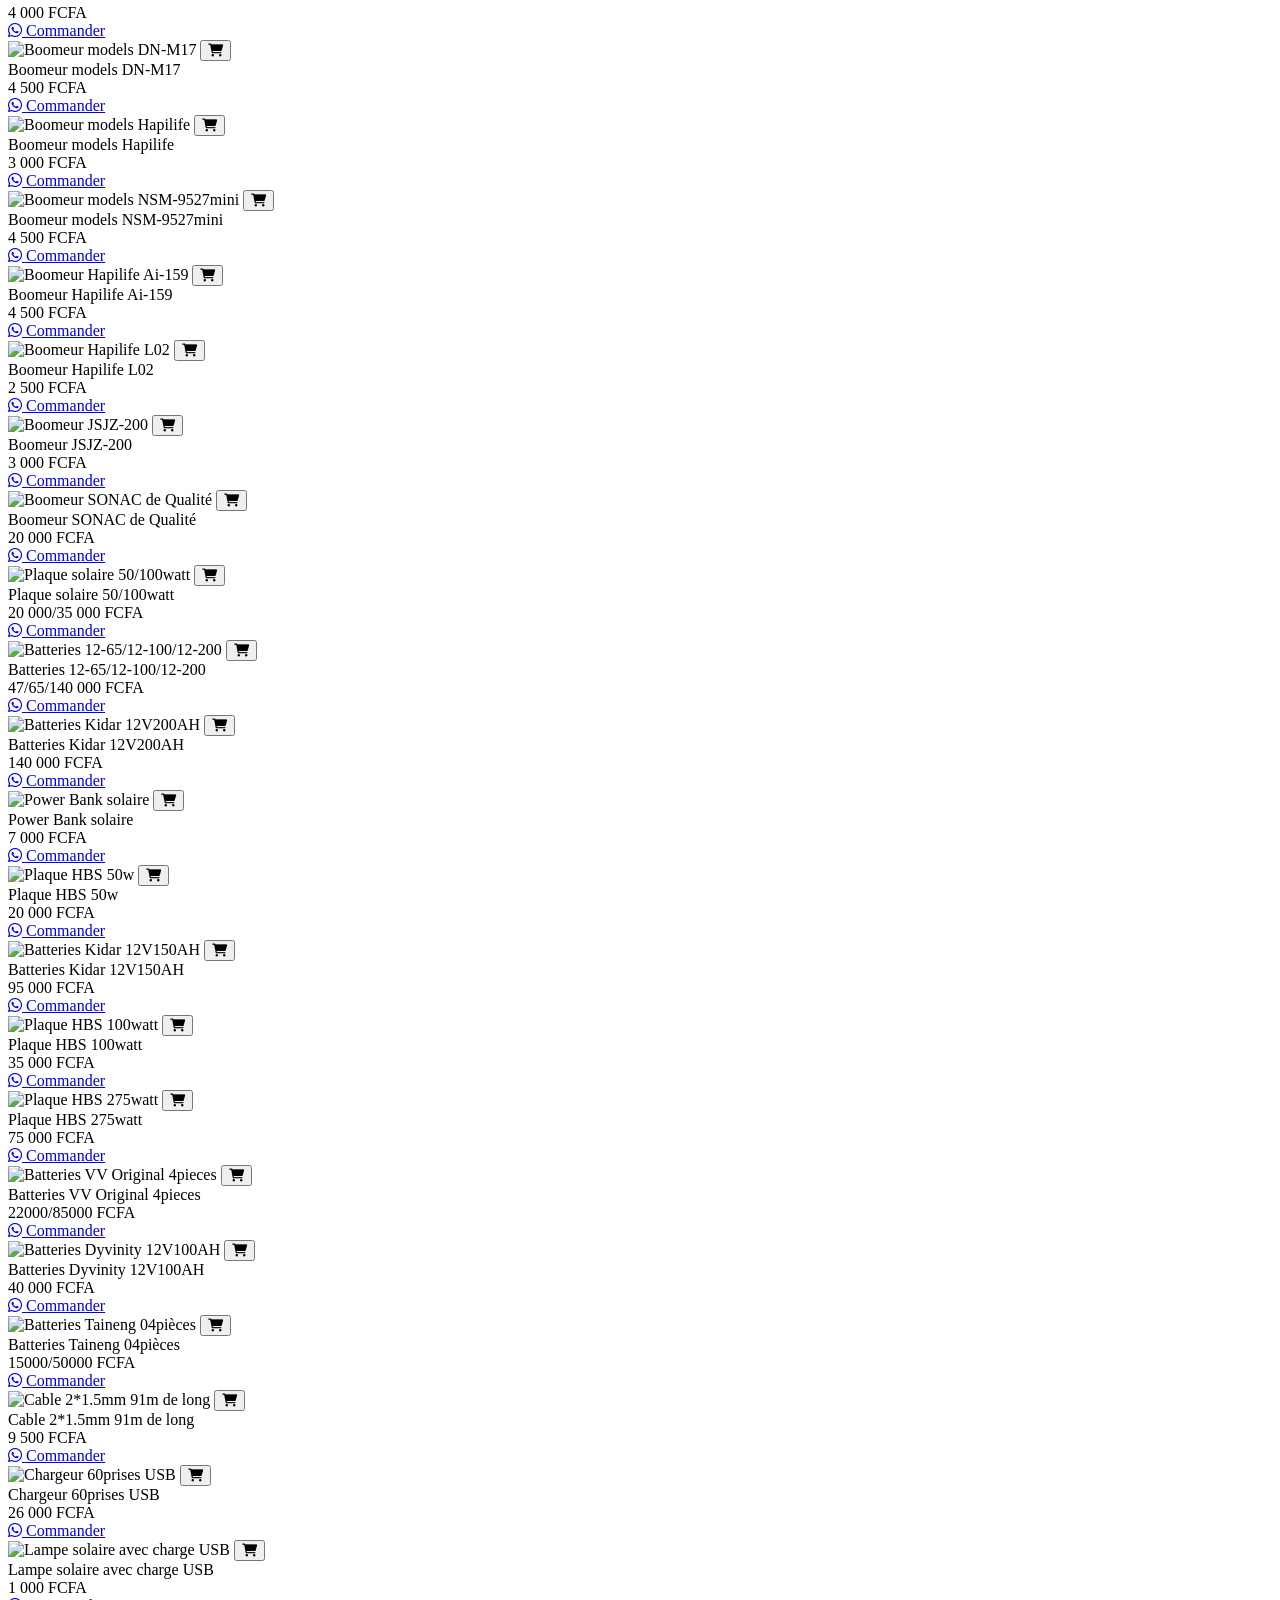
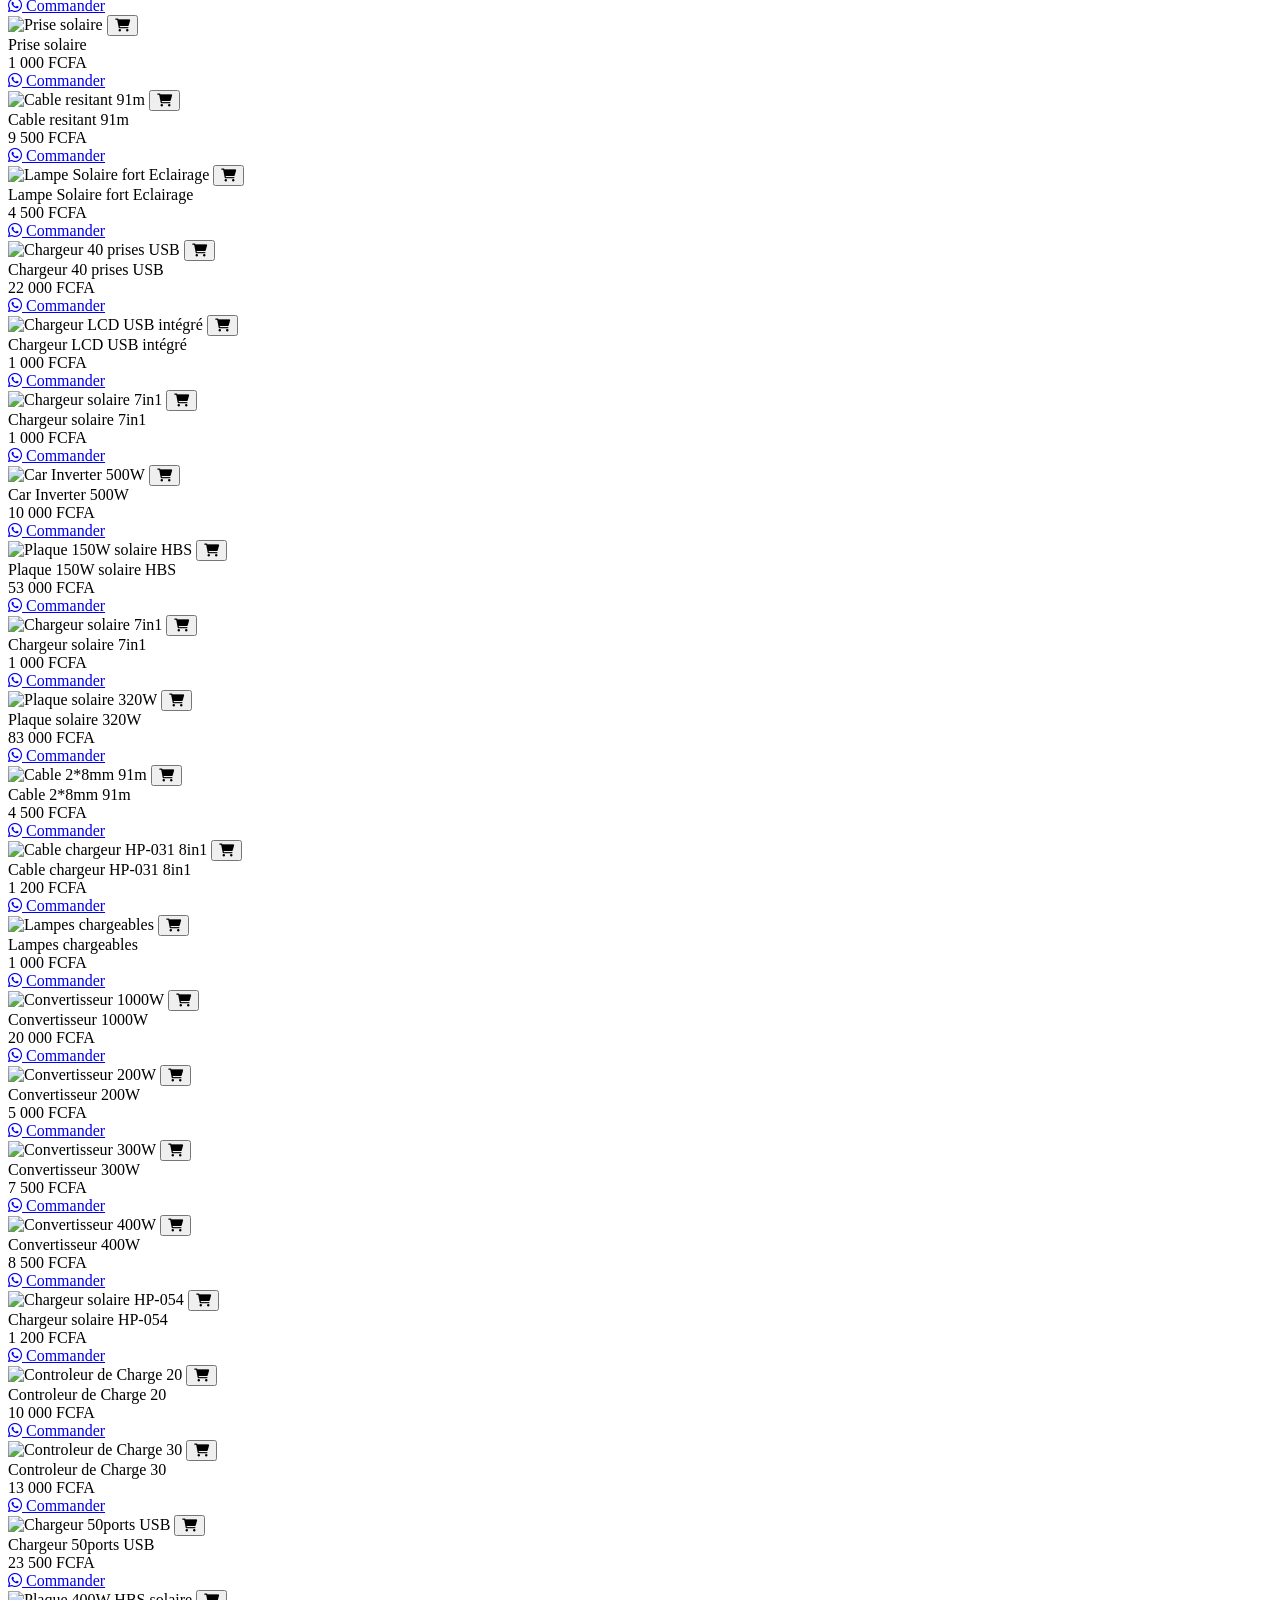
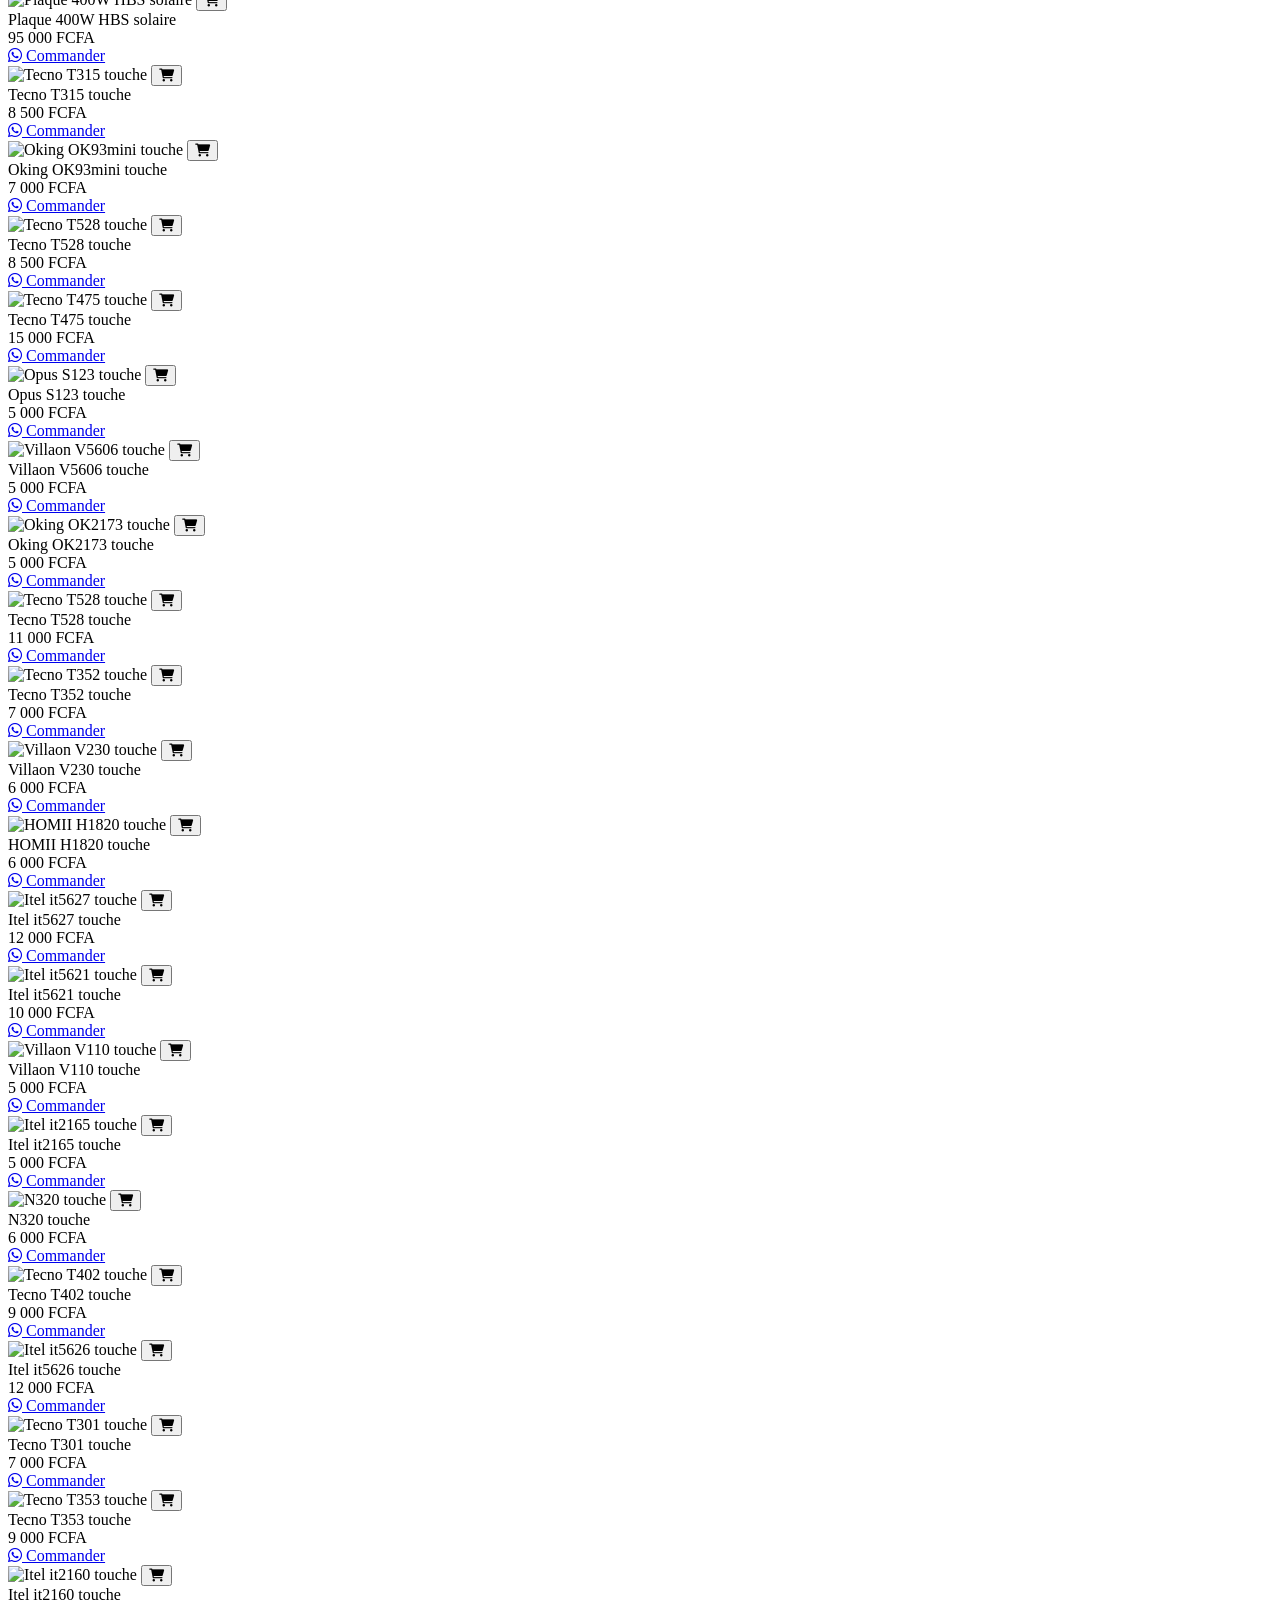
==== commit d3eb129a: "Update index.html" ====
--- a/public/index.html
+++ b/public/index.html
@@ -35,8 +35,7 @@
                         <a href="#" class="category-item" data-category="telephones_touches">Téléphone à touches</a>
                         <a href="#" class="category-item" data-category="accessoires_divers">Accessoires Tech Divers</a>
                     </div>
-                    <div class="category-scroll-gradient left"></div>
-                    <div class="category-scroll-gradient right"></div>
+                    
                 </div>
             </nav>
         </div>
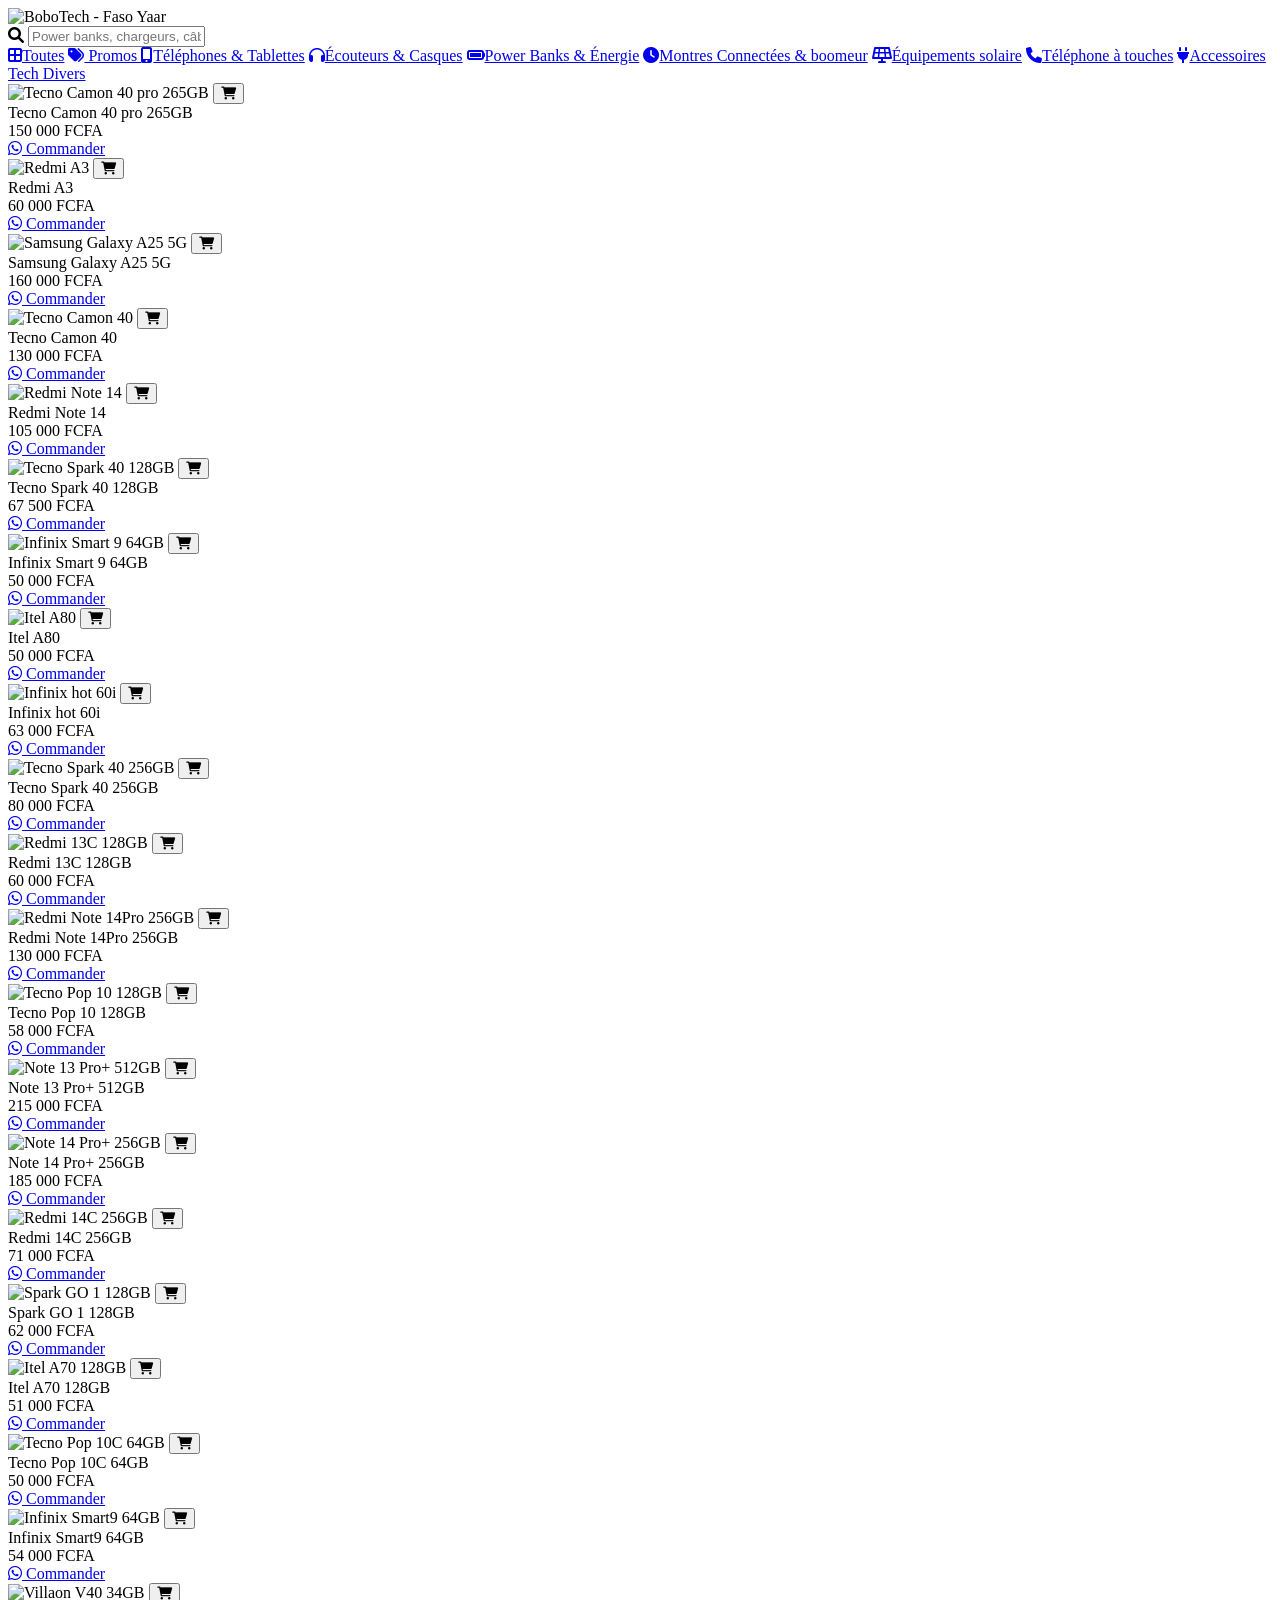
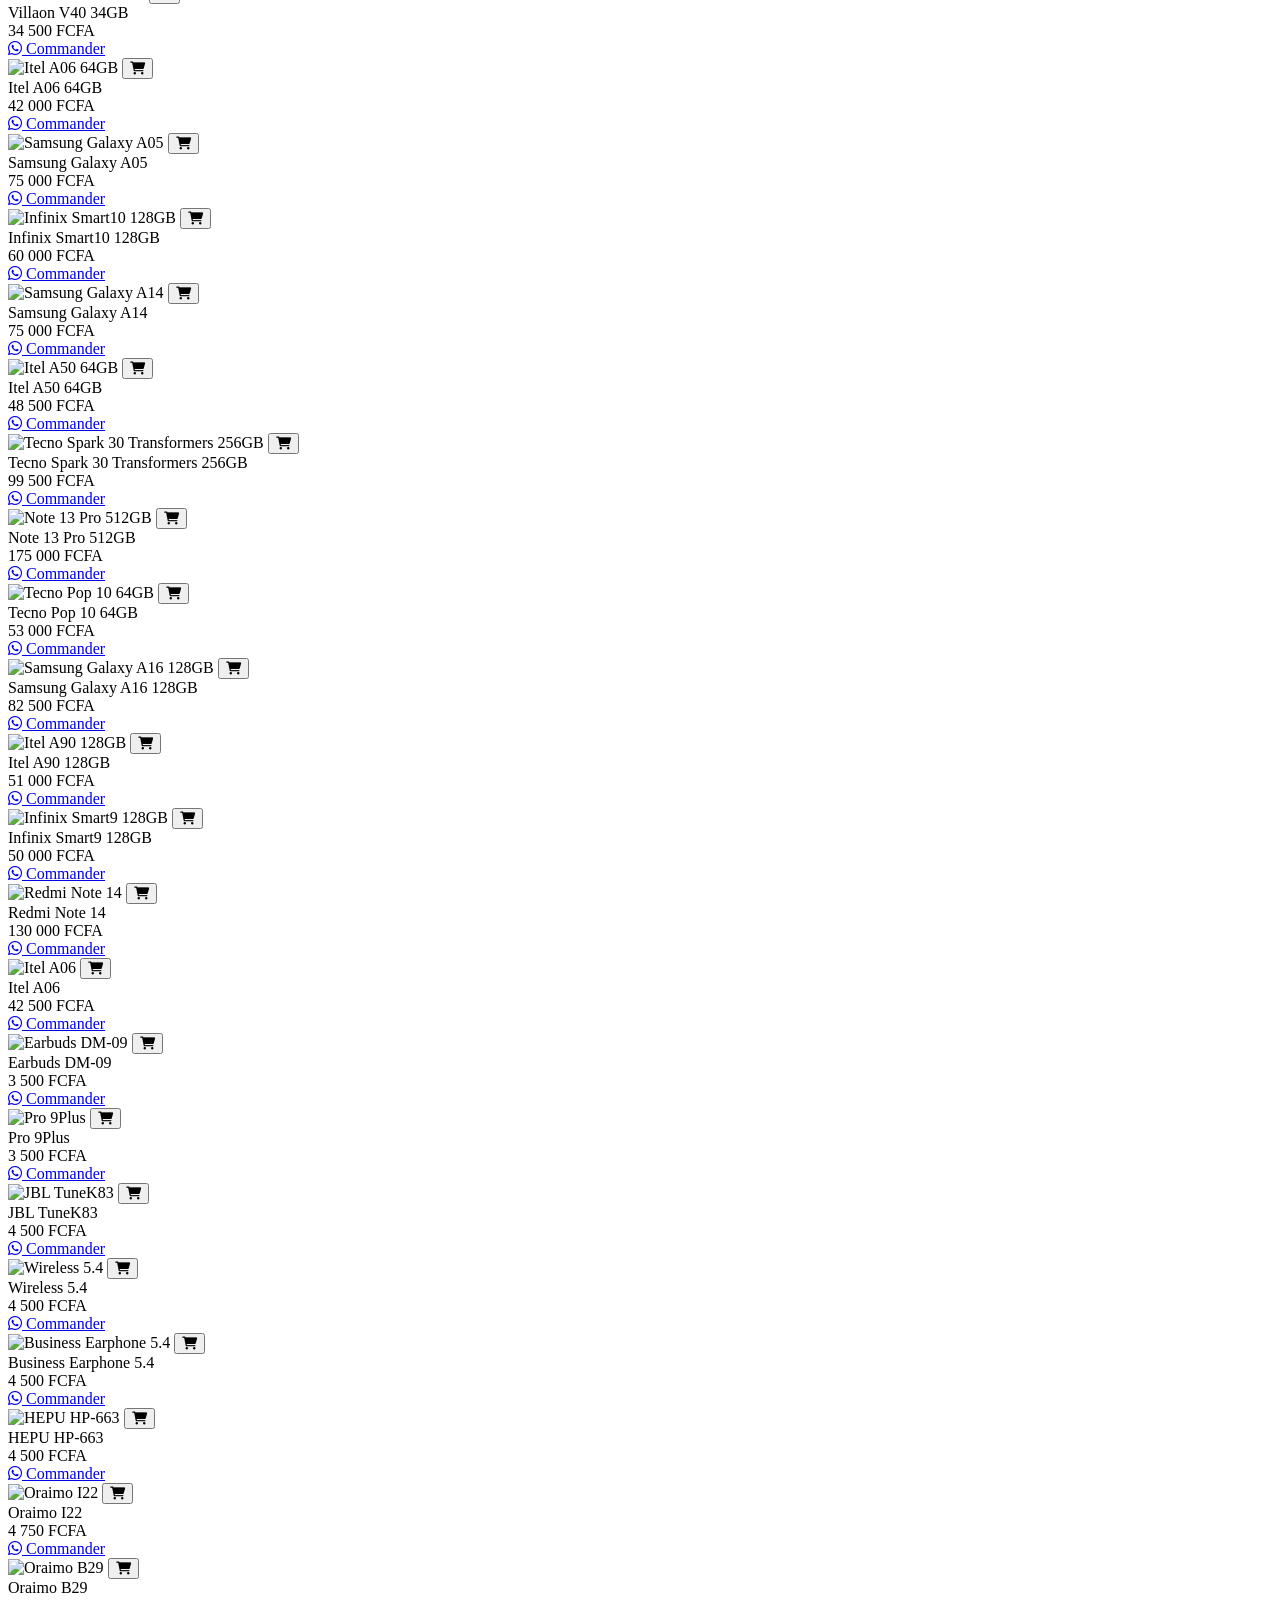
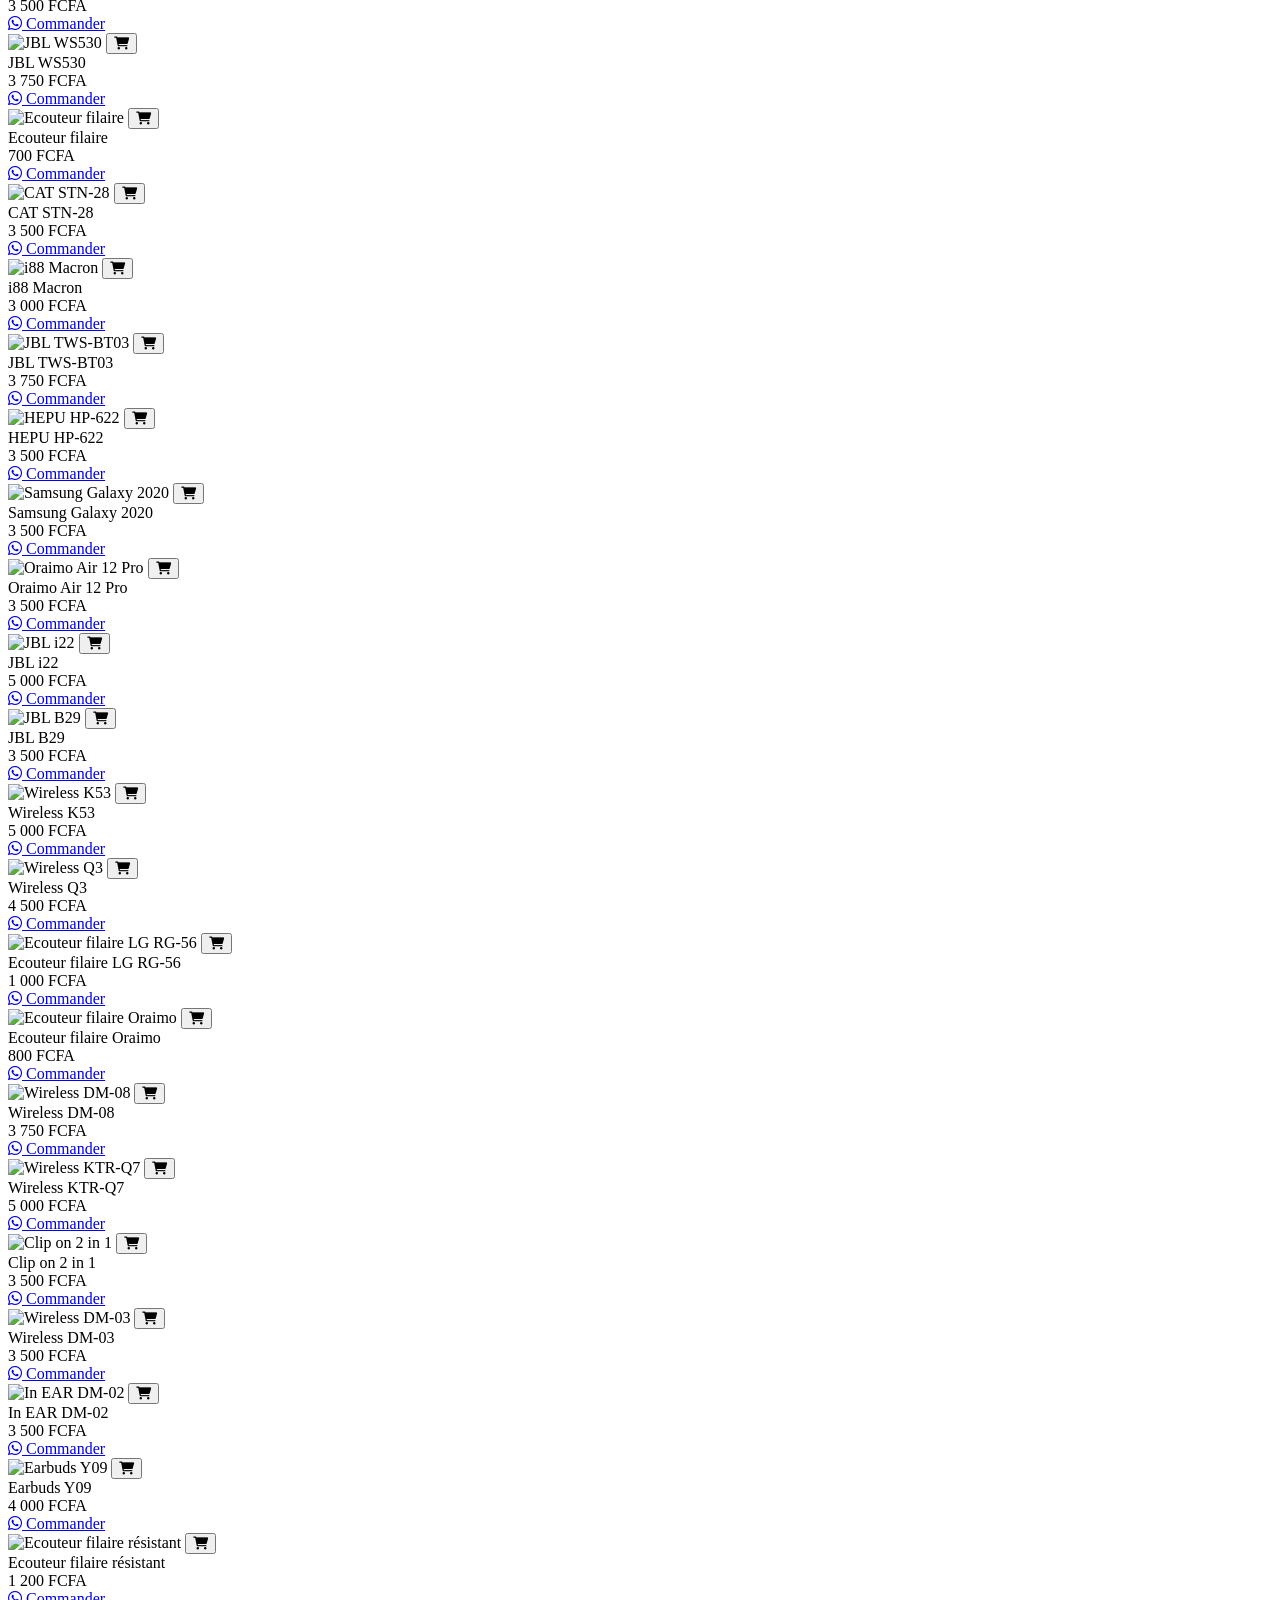
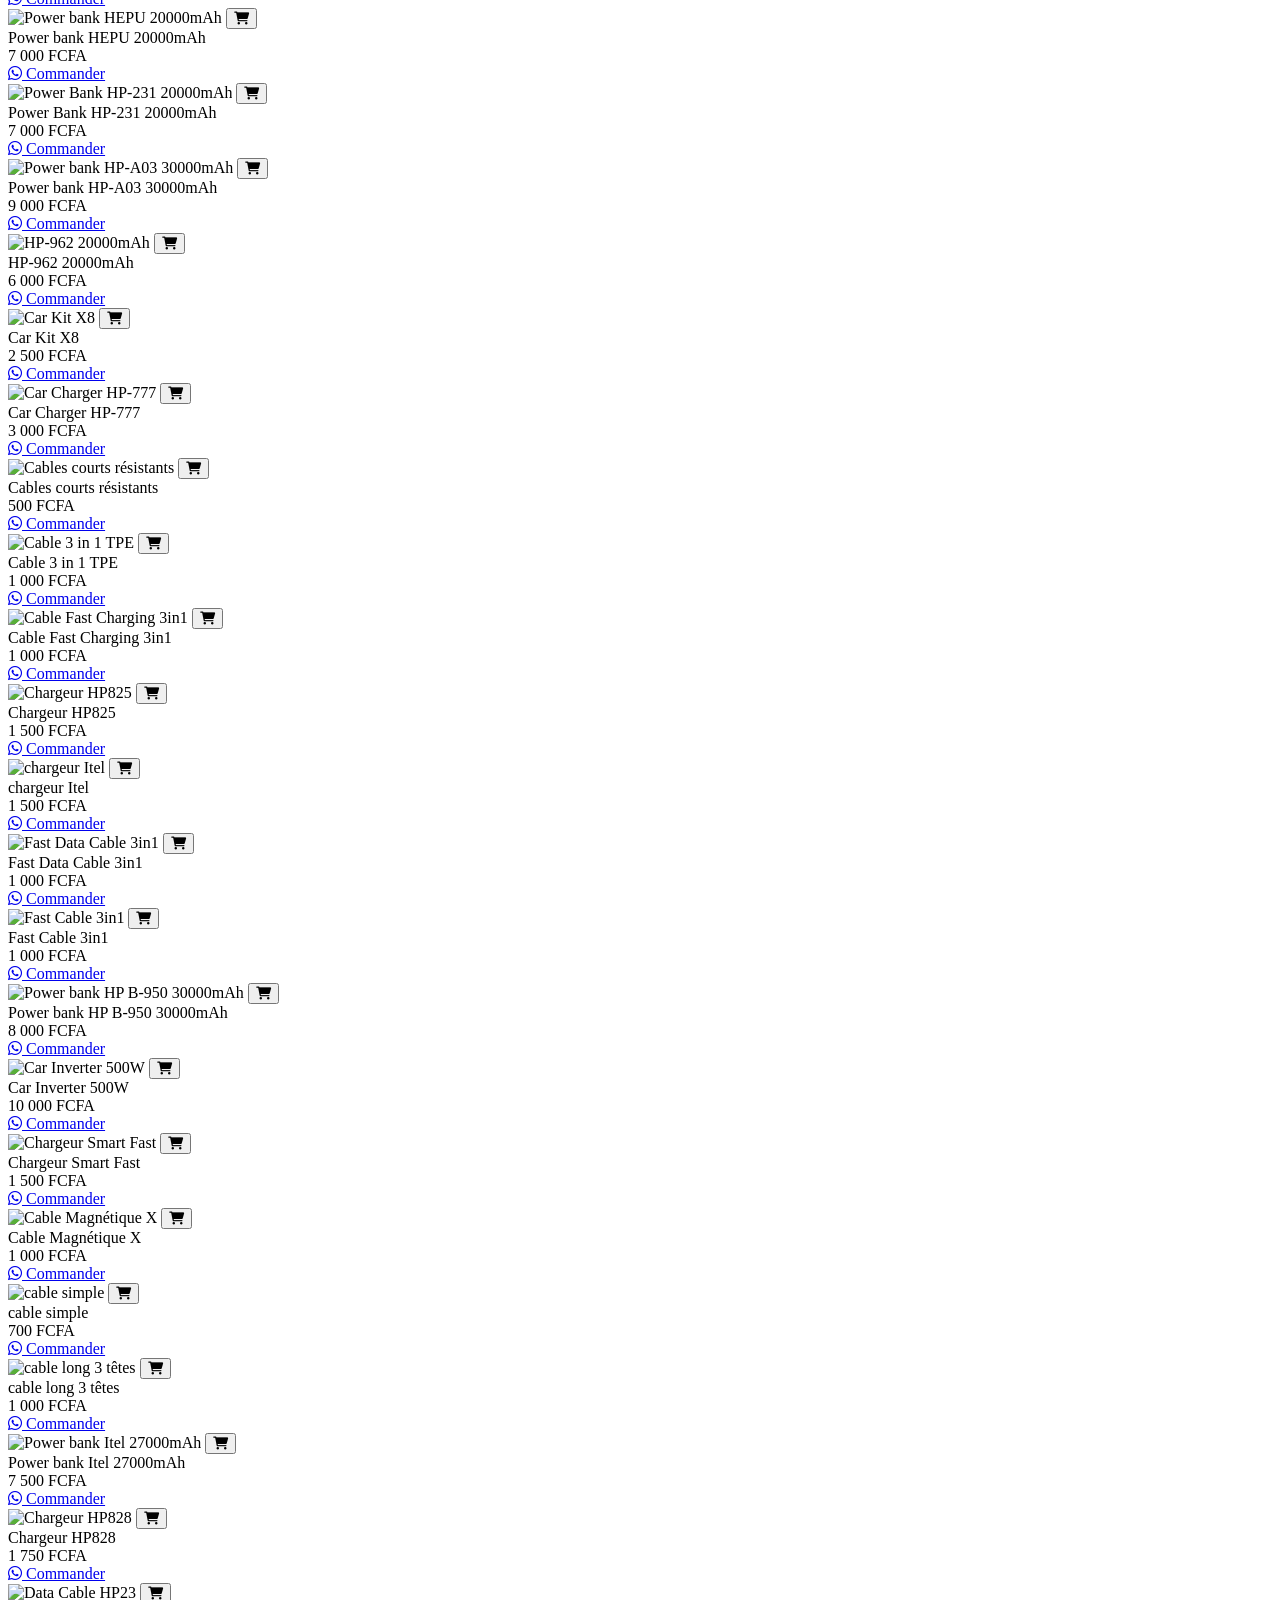
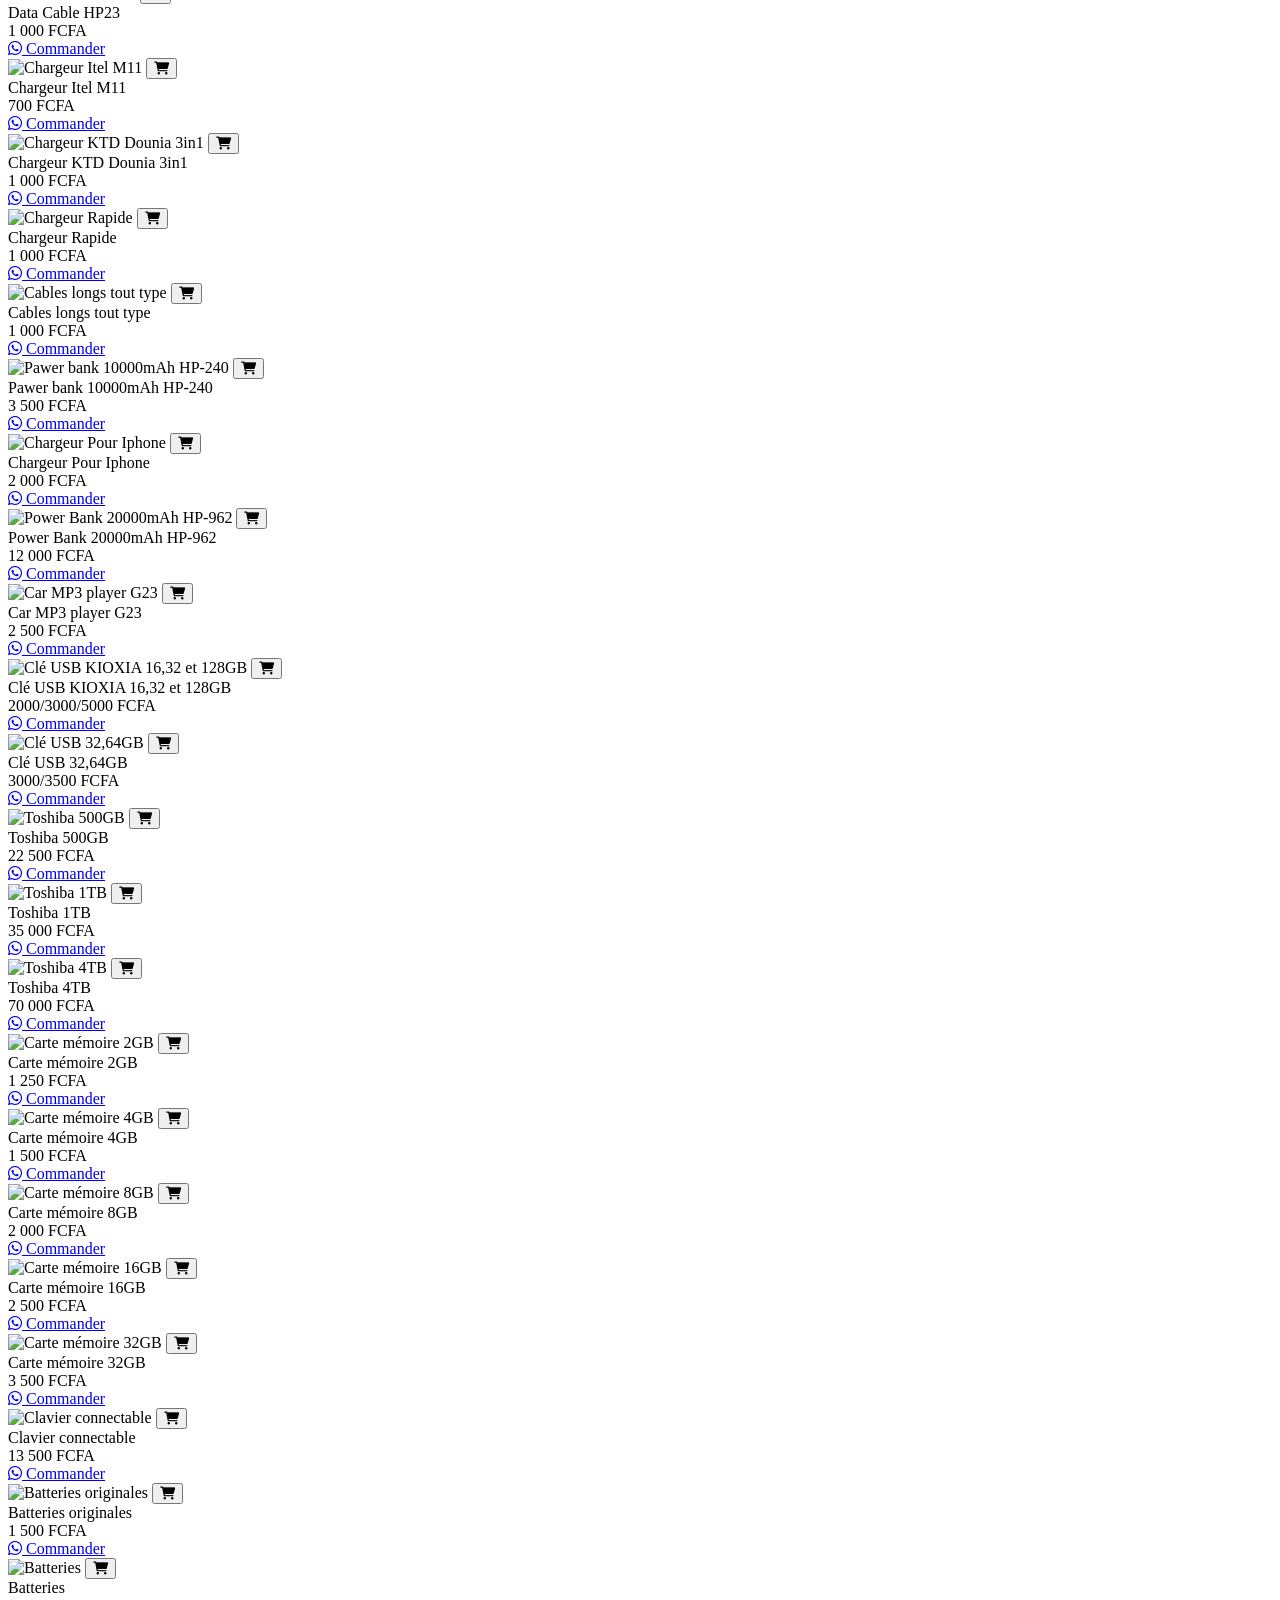
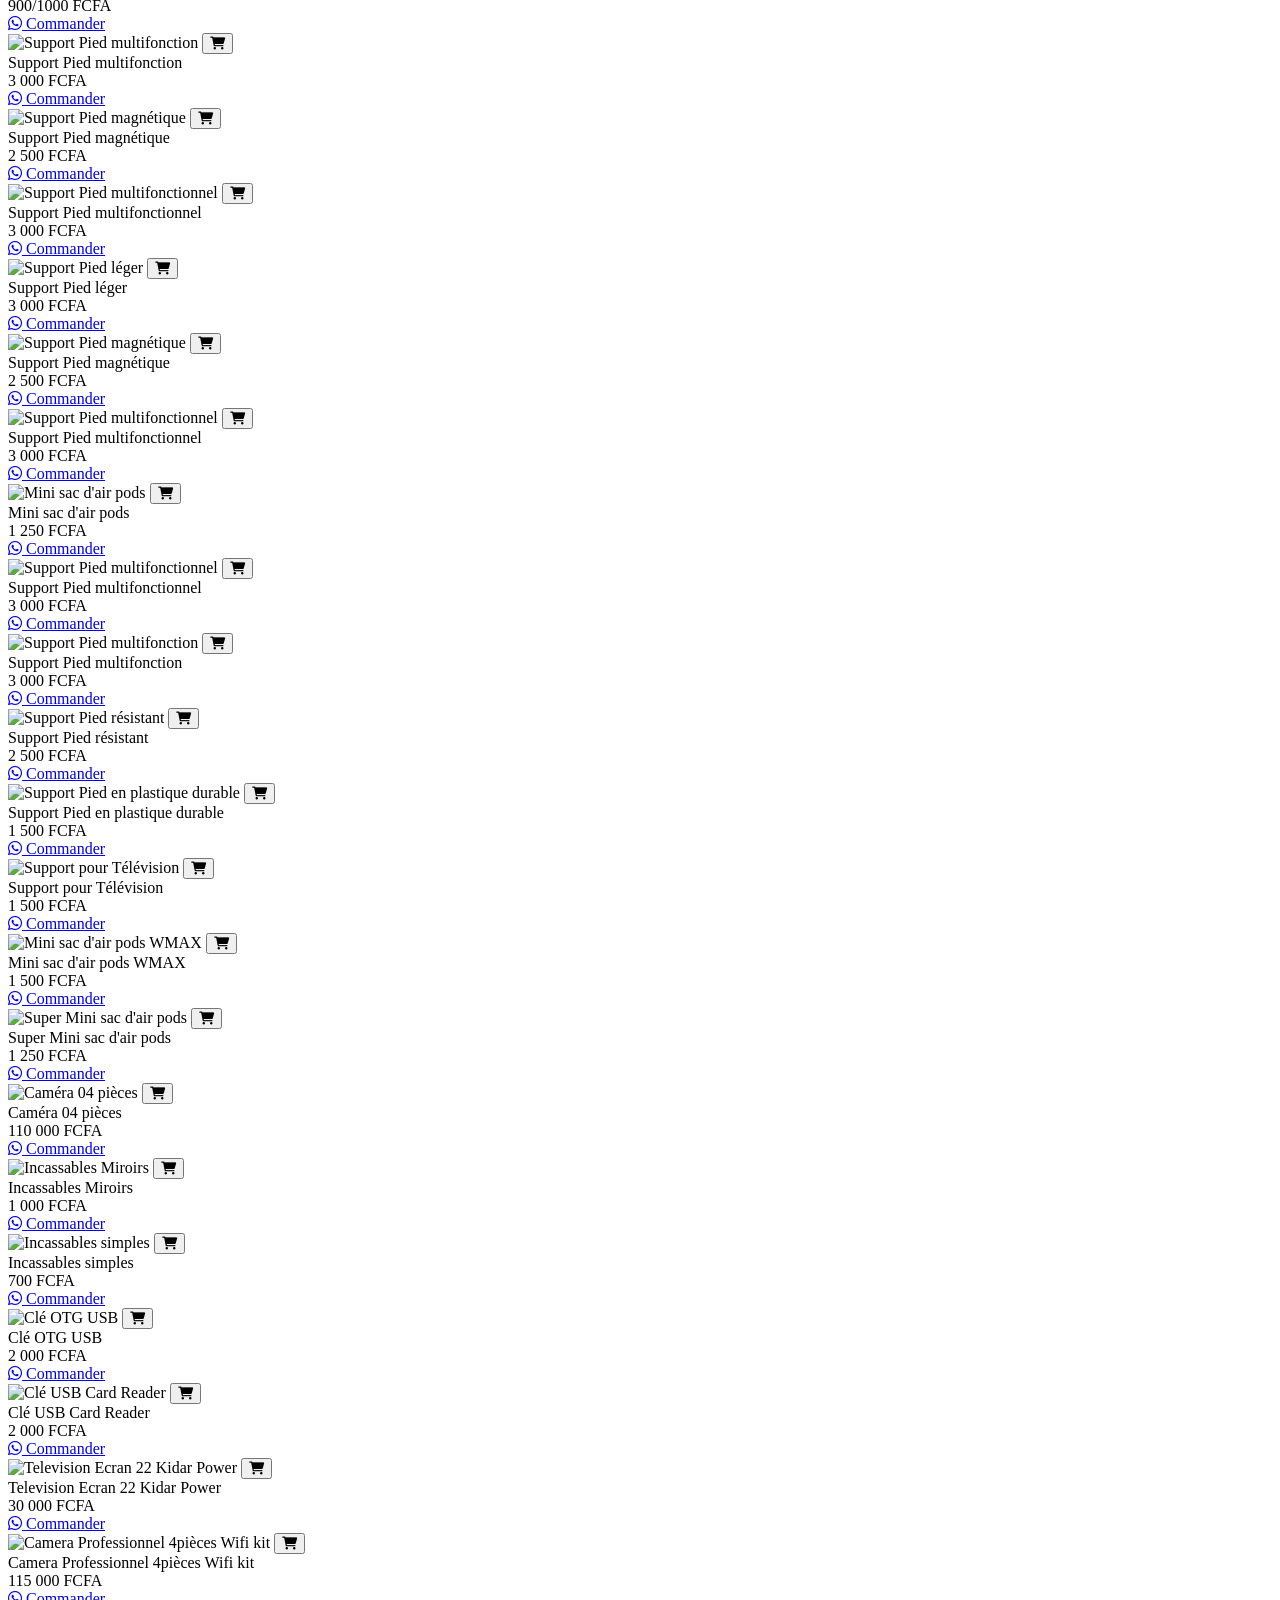
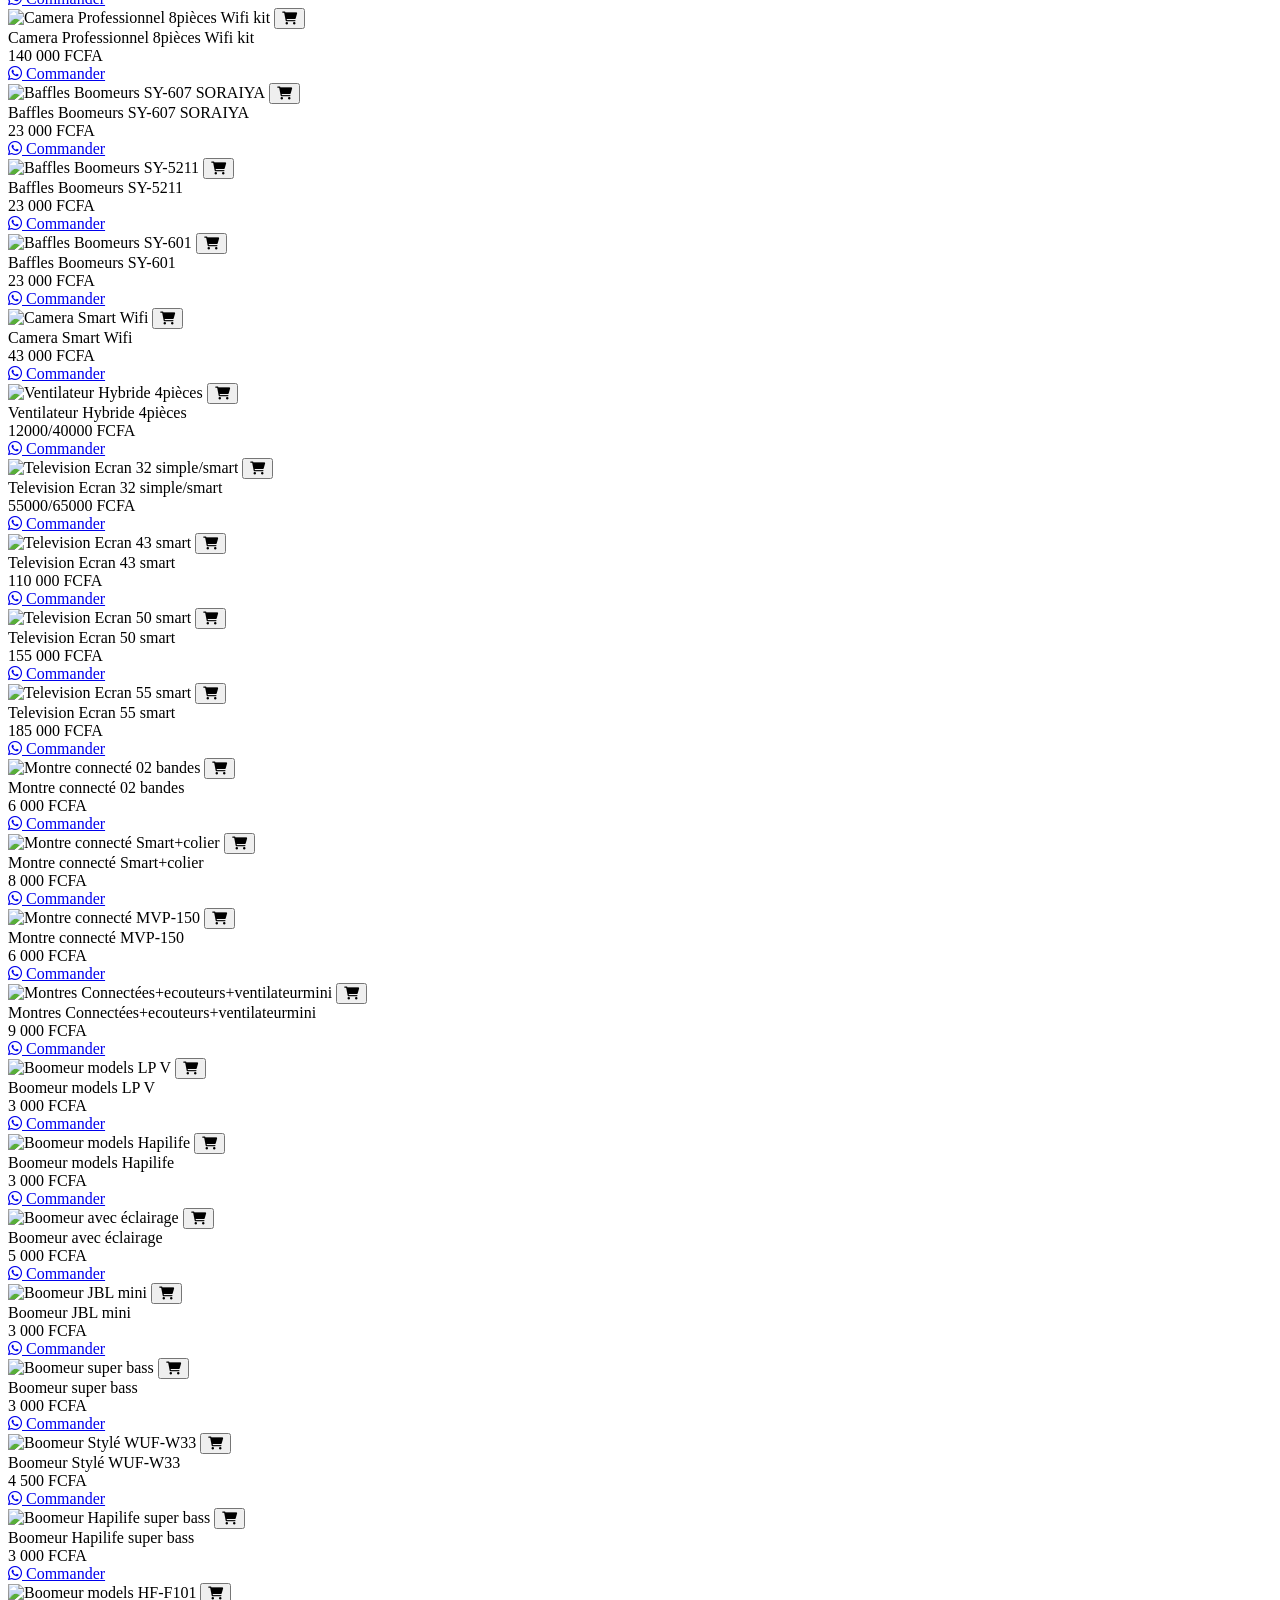
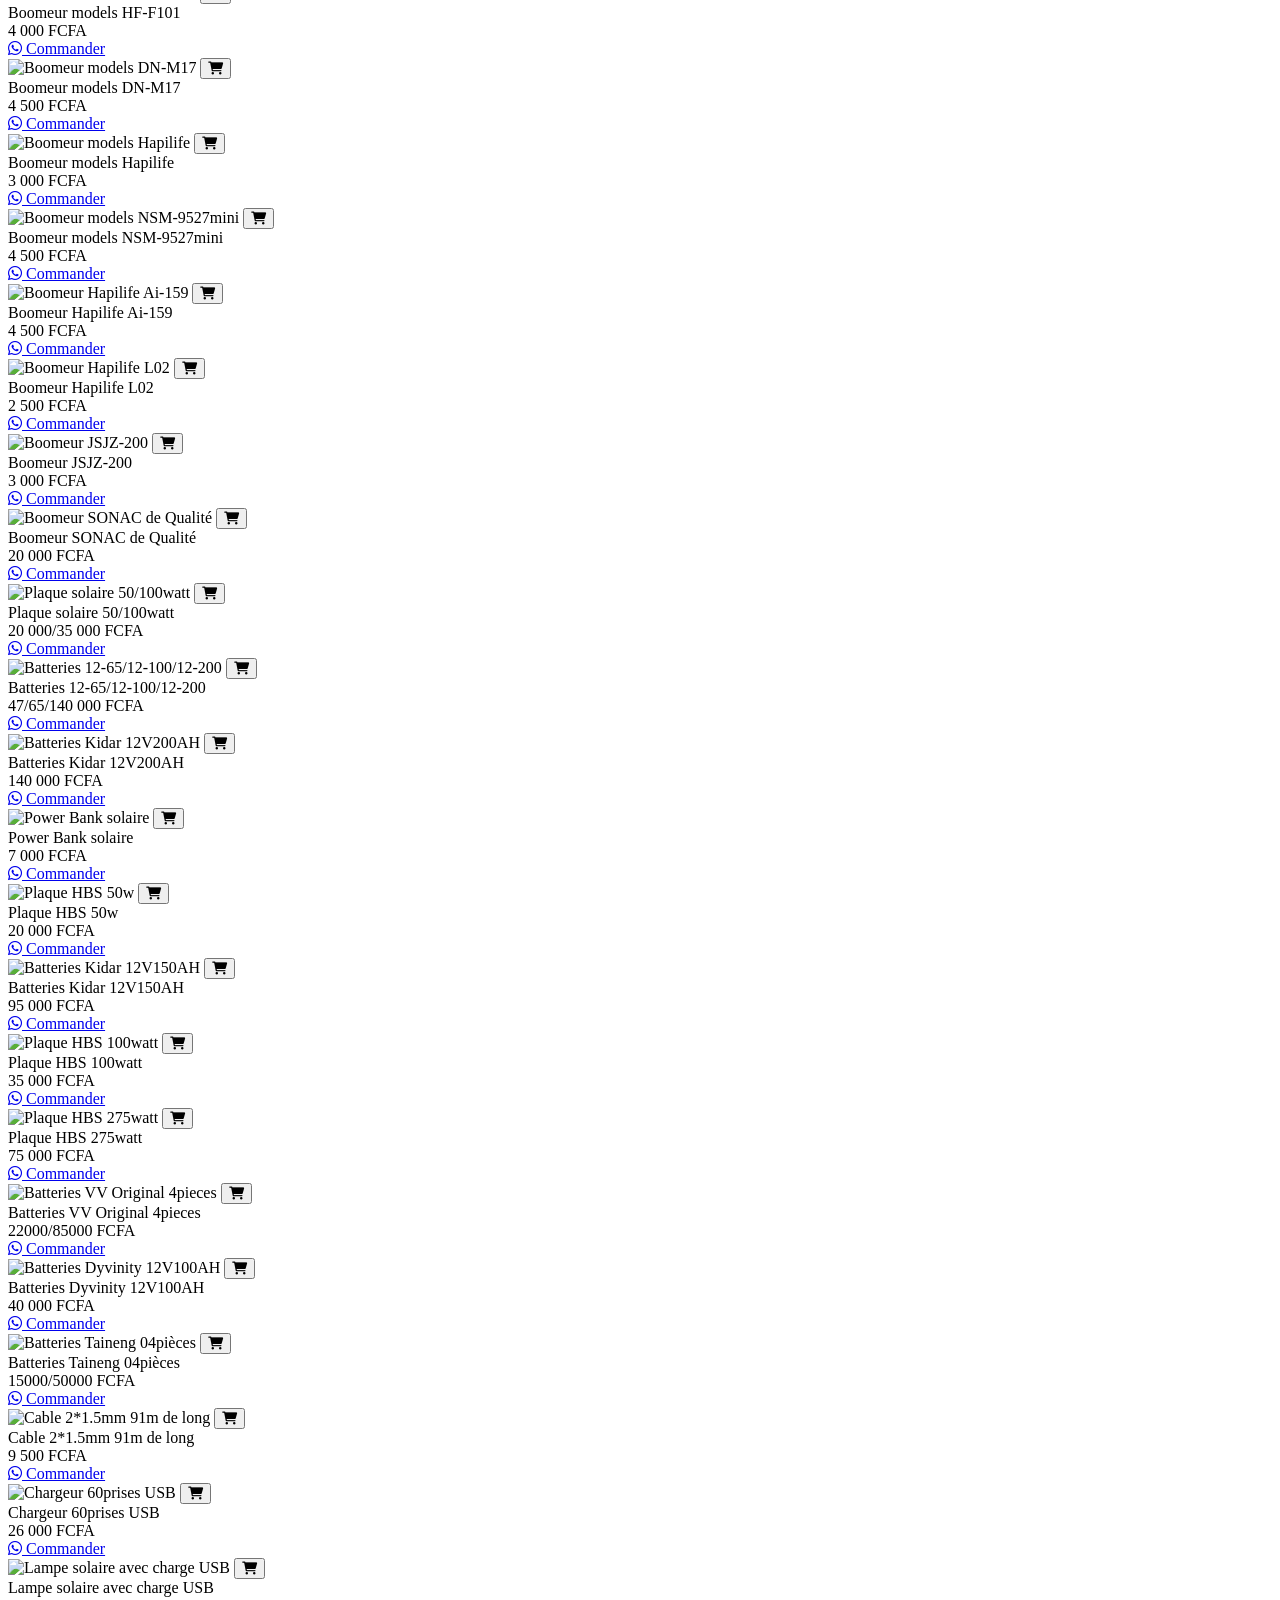
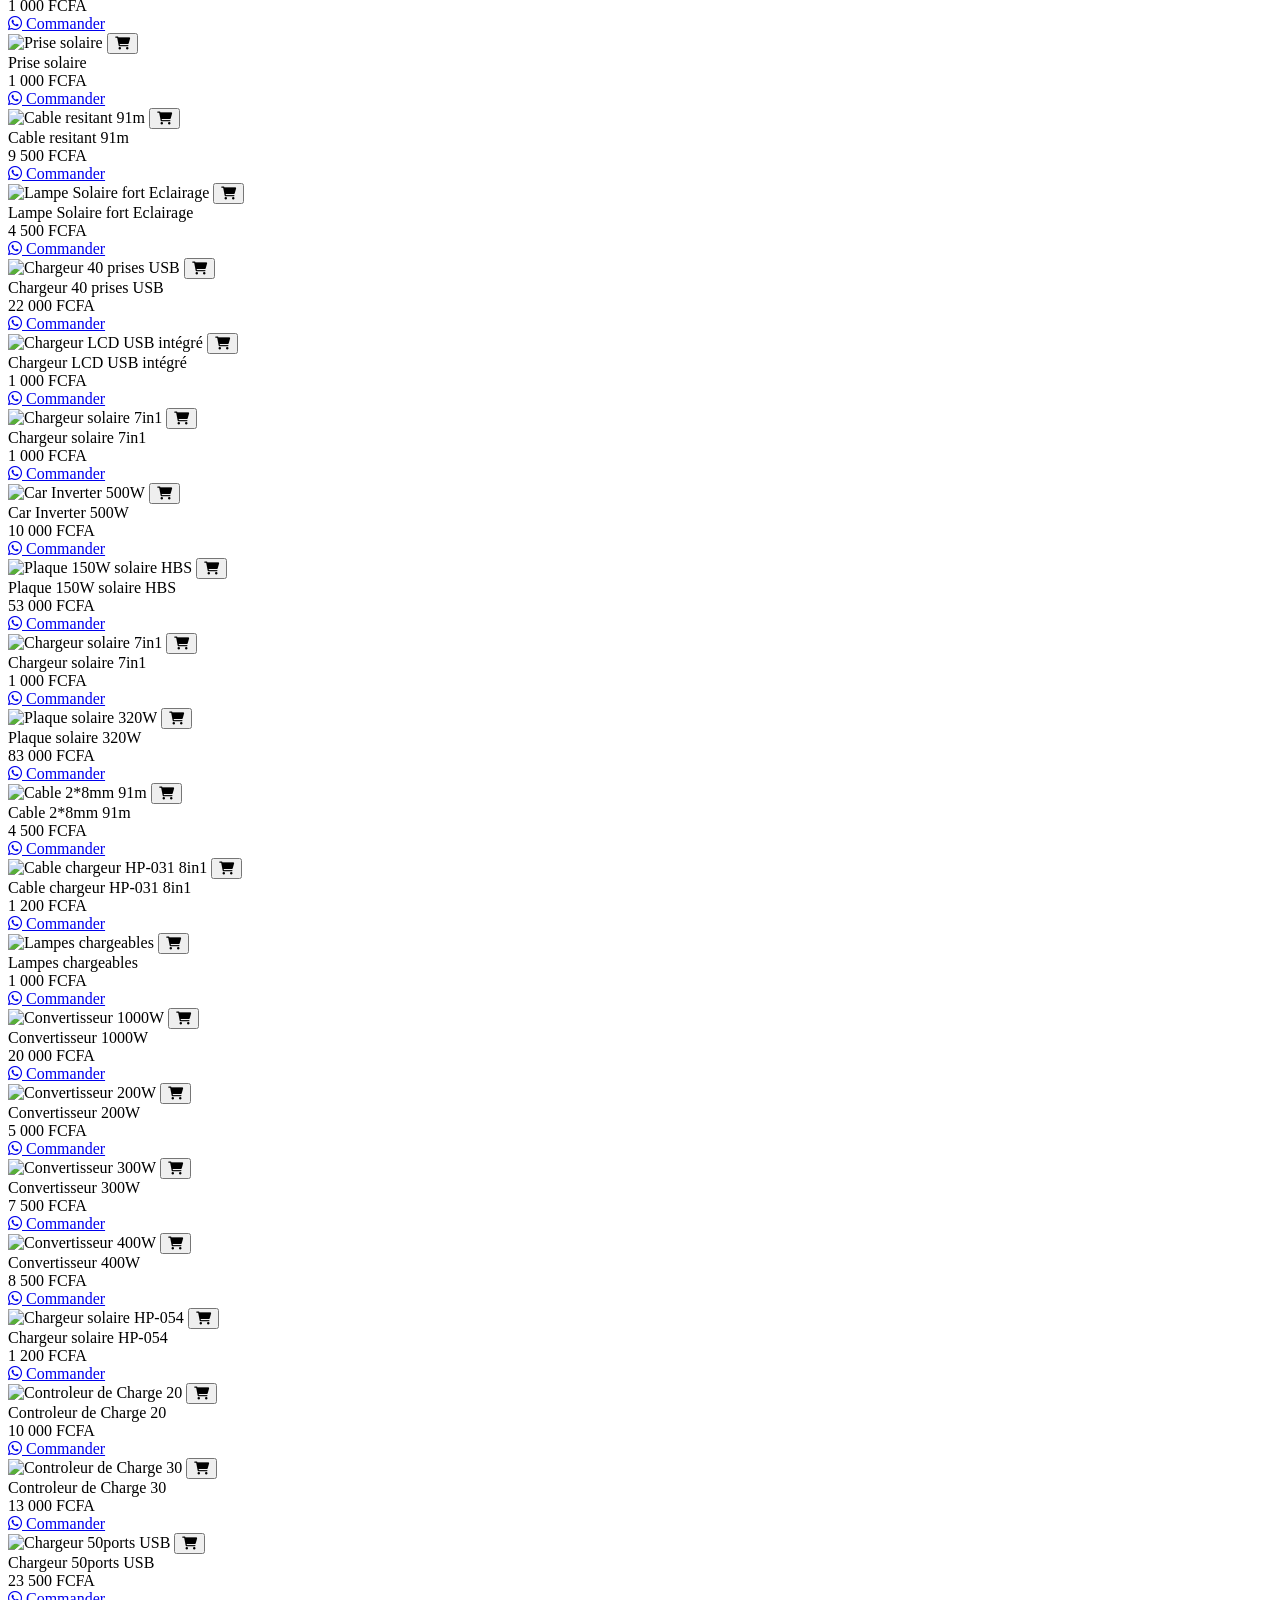
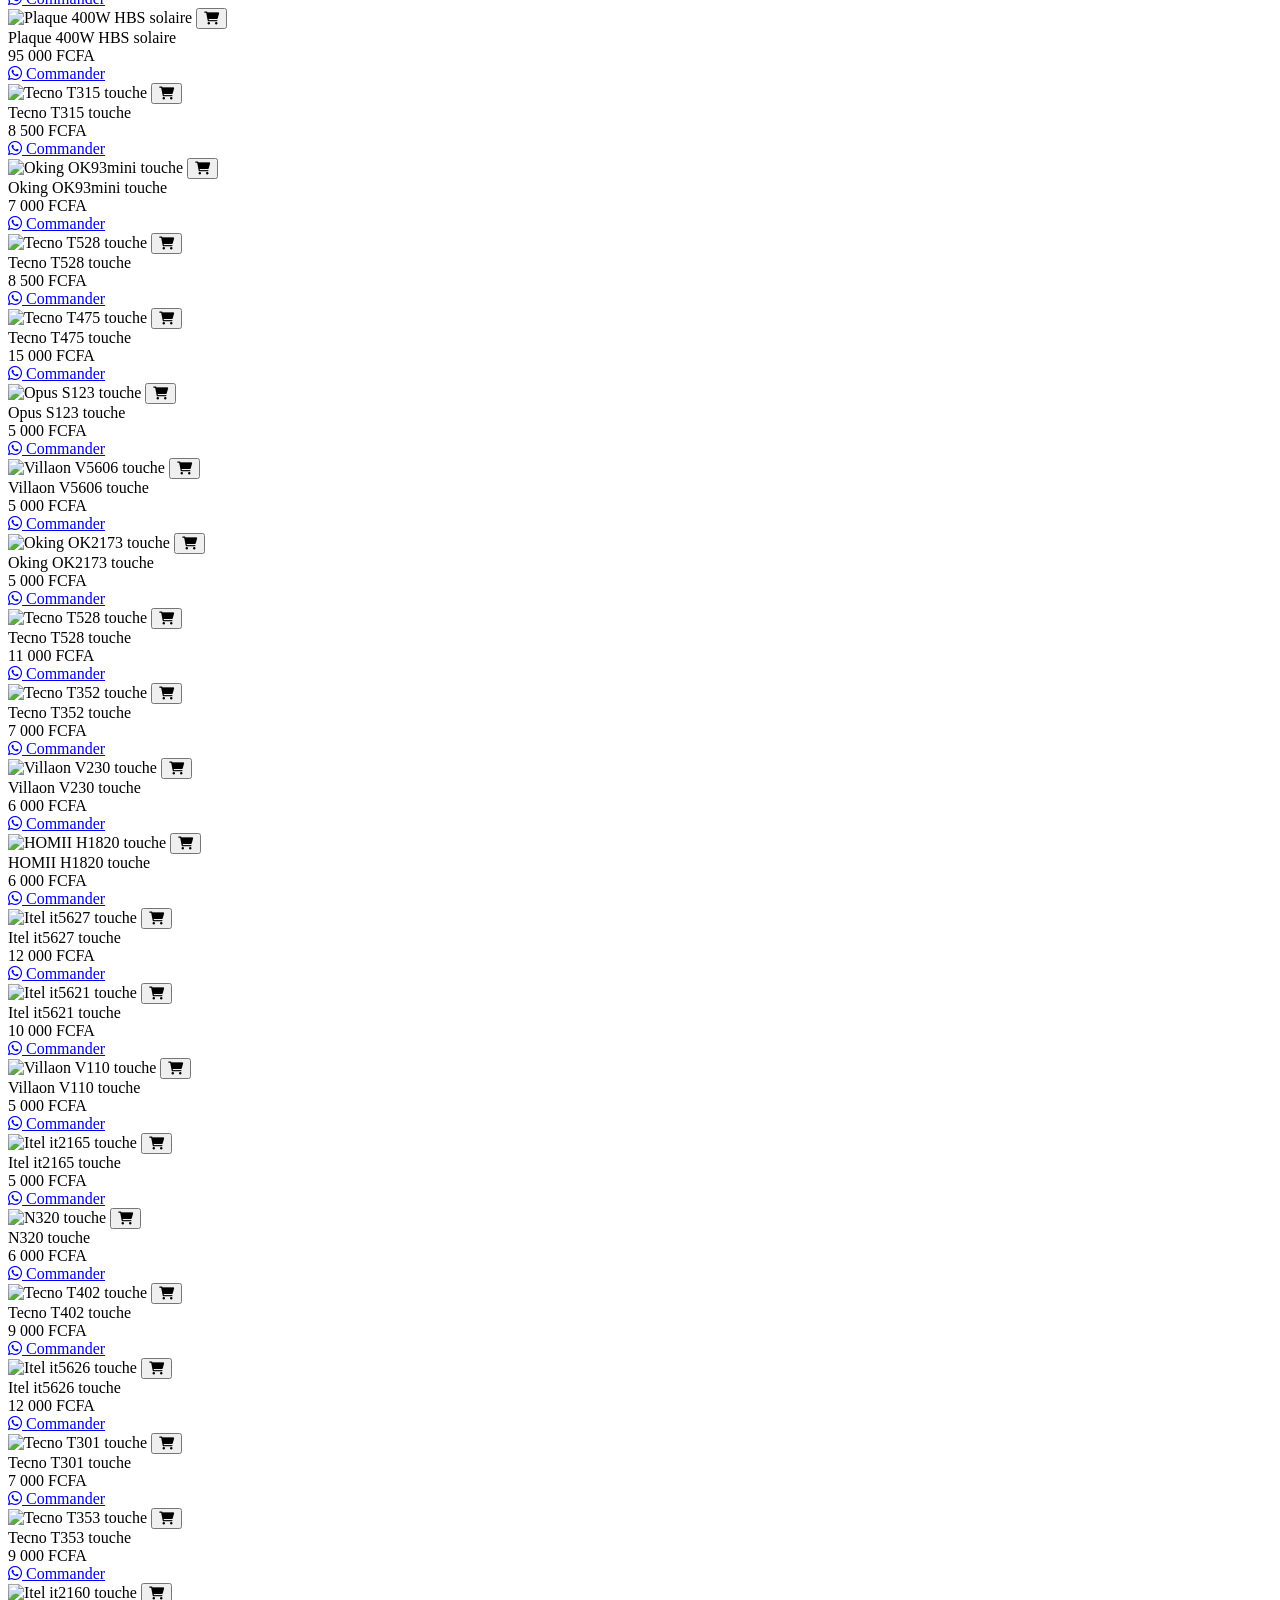
==== commit 7b0cb2c3: "Update index.html with new content and structure" ====
--- a/public/index.html
+++ b/public/index.html
@@ -4,13 +4,16 @@
     <meta charset="UTF-8">
     <meta name="viewport" content="width=device-width, initial-scale=1.0">
     <title>Accueil - Bobo Tech</title>
+    <link rel="preconnect" href="https://fonts.googleapis.com">
+    <link rel="preconnect" href="https://fonts.gstatic.com" crossorigin>
+    <link rel="preconnect" href="https://cdnjs.cloudflare.com">
     <link rel="stylesheet" href="style.css">
     <link rel="stylesheet" href="https://cdnjs.cloudflare.com/ajax/libs/font-awesome/6.0.0-beta3/css/all.min.css">
     <link href="https://fonts.googleapis.com/css2?family=Inter:wght@300;400;500;600;700&display=swap" rel="stylesheet">
 </head>
 <body>
     <div class="logo-container">
-        <img src="image/bobo.jpg" alt="Logo Bobo Tech" class="main-logo">
+        <img src="image/bobo.jpg" alt="BoboTech - Faso Yaar" class="main-logo">
     </div>
 
     <header>
@@ -19,43 +22,45 @@
                 <i class="fas fa-search search-icon"></i>
                 <input type="text" id="searchInput" placeholder="Rechercher sur la boutique..." class="search-input">
             </div>
+
             <nav class="categories-nav">
                 <div class="category-scroll-wrapper">
                     <div class="category-scroll">
-                        <a href="#" class="category-item active" data-category="all">Toutes</a>
+                        <a href="#" class="category-item active" data-category="all"><i class="fas fa-border-all"></i>Toutes</a>
                         <a href="#" class="category-item promo-item" data-category="promo">
                             <i class="fas fa-tags promo-icon"></i>
                             Promos
                         </a>
-                        <a href="#" class="category-item" data-category="telephones_tablettes">Téléphones & Tablettes</a>
-                        <a href="#" class="category-item" data-category="ecouteurs_casques">Écouteurs & Casques</a>
-                        <a href="#" class="category-item" data-category="power_banks_energie">Power Banks & Énergie</a>
-                        <a href="#" class="category-item" data-category="montres_boomeur">Montres Connectées & boomeur</a>
-                        <a href="#" class="category-item" data-category="equipement_solaire">Équipements solaire</a>
-                        <a href="#" class="category-item" data-category="telephones_touches">Téléphone à touches</a>
-                        <a href="#" class="category-item" data-category="accessoires_divers">Accessoires Tech Divers</a>
+                        <a href="#" class="category-item" data-category="telephones_tablettes"><i class="fas fa-mobile-screen-button"></i>Téléphones & Tablettes</a>
+                        <a href="#" class="category-item" data-category="ecouteurs_casques"><i class="fas fa-headphones"></i>Écouteurs & Casques</a>
+                        <a href="#" class="category-item" data-category="power_banks_energie"><i class="fas fa-battery-full"></i>Power Banks & Énergie</a>
+                        <a href="#" class="category-item" data-category="montres_boomeur"><i class="fas fa-clock"></i>Montres Connectées & boomeur</a>
+                        <a href="#" class="category-item" data-category="equipement_solaire"><i class="fas fa-solar-panel"></i>Équipements solaire</a>
+                        <a href="#" class="category-item" data-category="telephones_touches"><i class="fas fa-phone"></i>Téléphone à touches</a>
+                        <a href="#" class="category-item" data-category="accessoires_divers"><i class="fas fa-plug"></i>Accessoires Tech Divers</a>
                     </div>
-                    
                 </div>
             </nav>
         </div>
     </header>
 
-    <main class="product-display">
+    <main class="product-display page-fade-in">
         <section class="products">
-            <div class="products-grid" id="product-list">
-                </div>
+            <div class="products-toolbar">
+                <span id="results-count" class="results-count"></span>
+            </div>
+            <div class="products-grid" id="product-list"></div>
         </section>
     </main>
 
-    <footer class="bottom-menu">
+    <button class="scroll-top-btn" id="scroll-top-btn" aria-label="Remonter en haut">
+        <i class="fas fa-arrow-up"></i>
+    </button>
+
+    <nav class="bottom-menu">
         <a href="index.html" class="menu-item active">
             <i class="fas fa-home"></i>
             <span>Accueil</span>
-        </a>
-        <a href="https://wa.me/votre_numero_whatsapp" class="menu-item" target="_blank">
-            <i class="fas fa-comments"></i>
-            <span>Messagerie</span>
         </a>
         <a href="panier.html" class="menu-item">
             <i class="fas fa-shopping-cart"></i>
@@ -66,12 +71,9 @@
             <i class="fas fa-star"></i>
             <span>Avis</span>
         </a>
-        <a href="site.html" class="menu-item">
-            <i class="fas fa-globe"></i>
-            <span>Nos sites</span>
-        </a>
-    </footer>
+    </nav>
 
+    <script src="common.js"></script>
     <script src="script.js"></script>
 </body>
 </html>
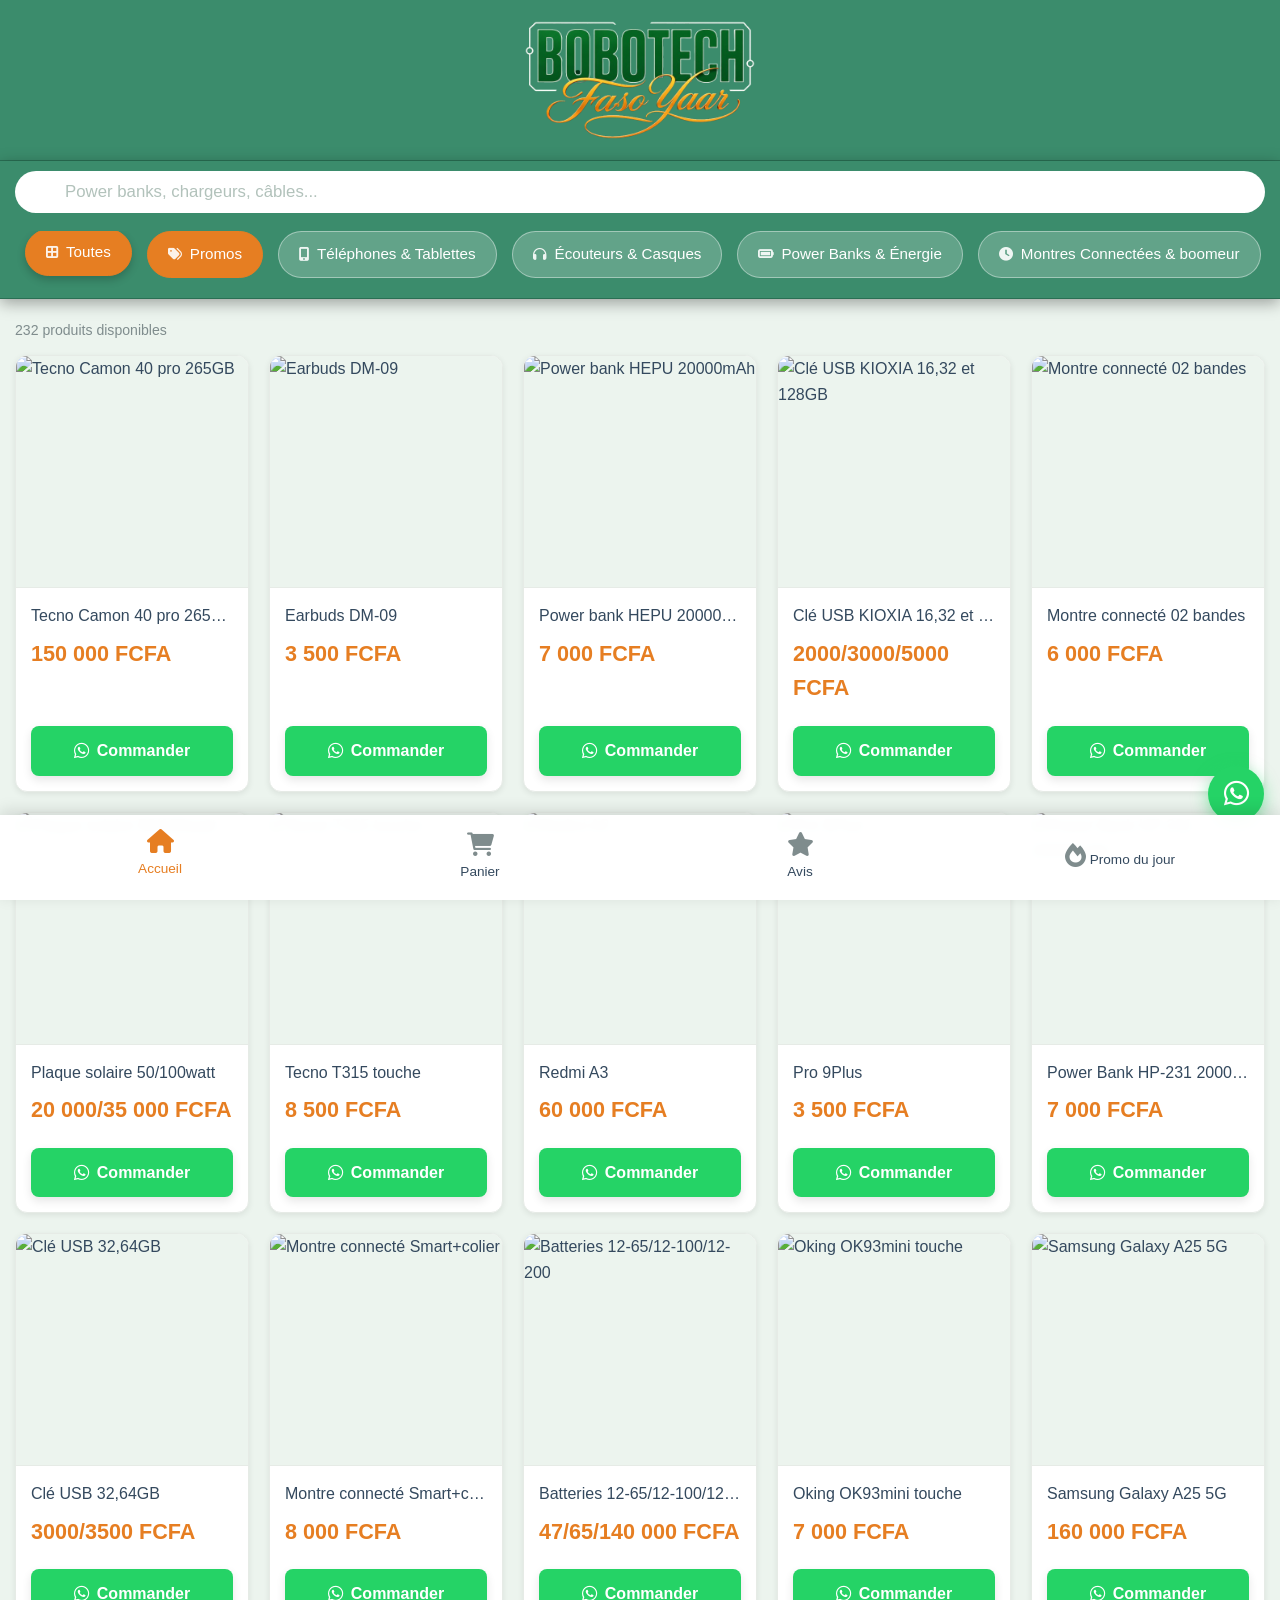
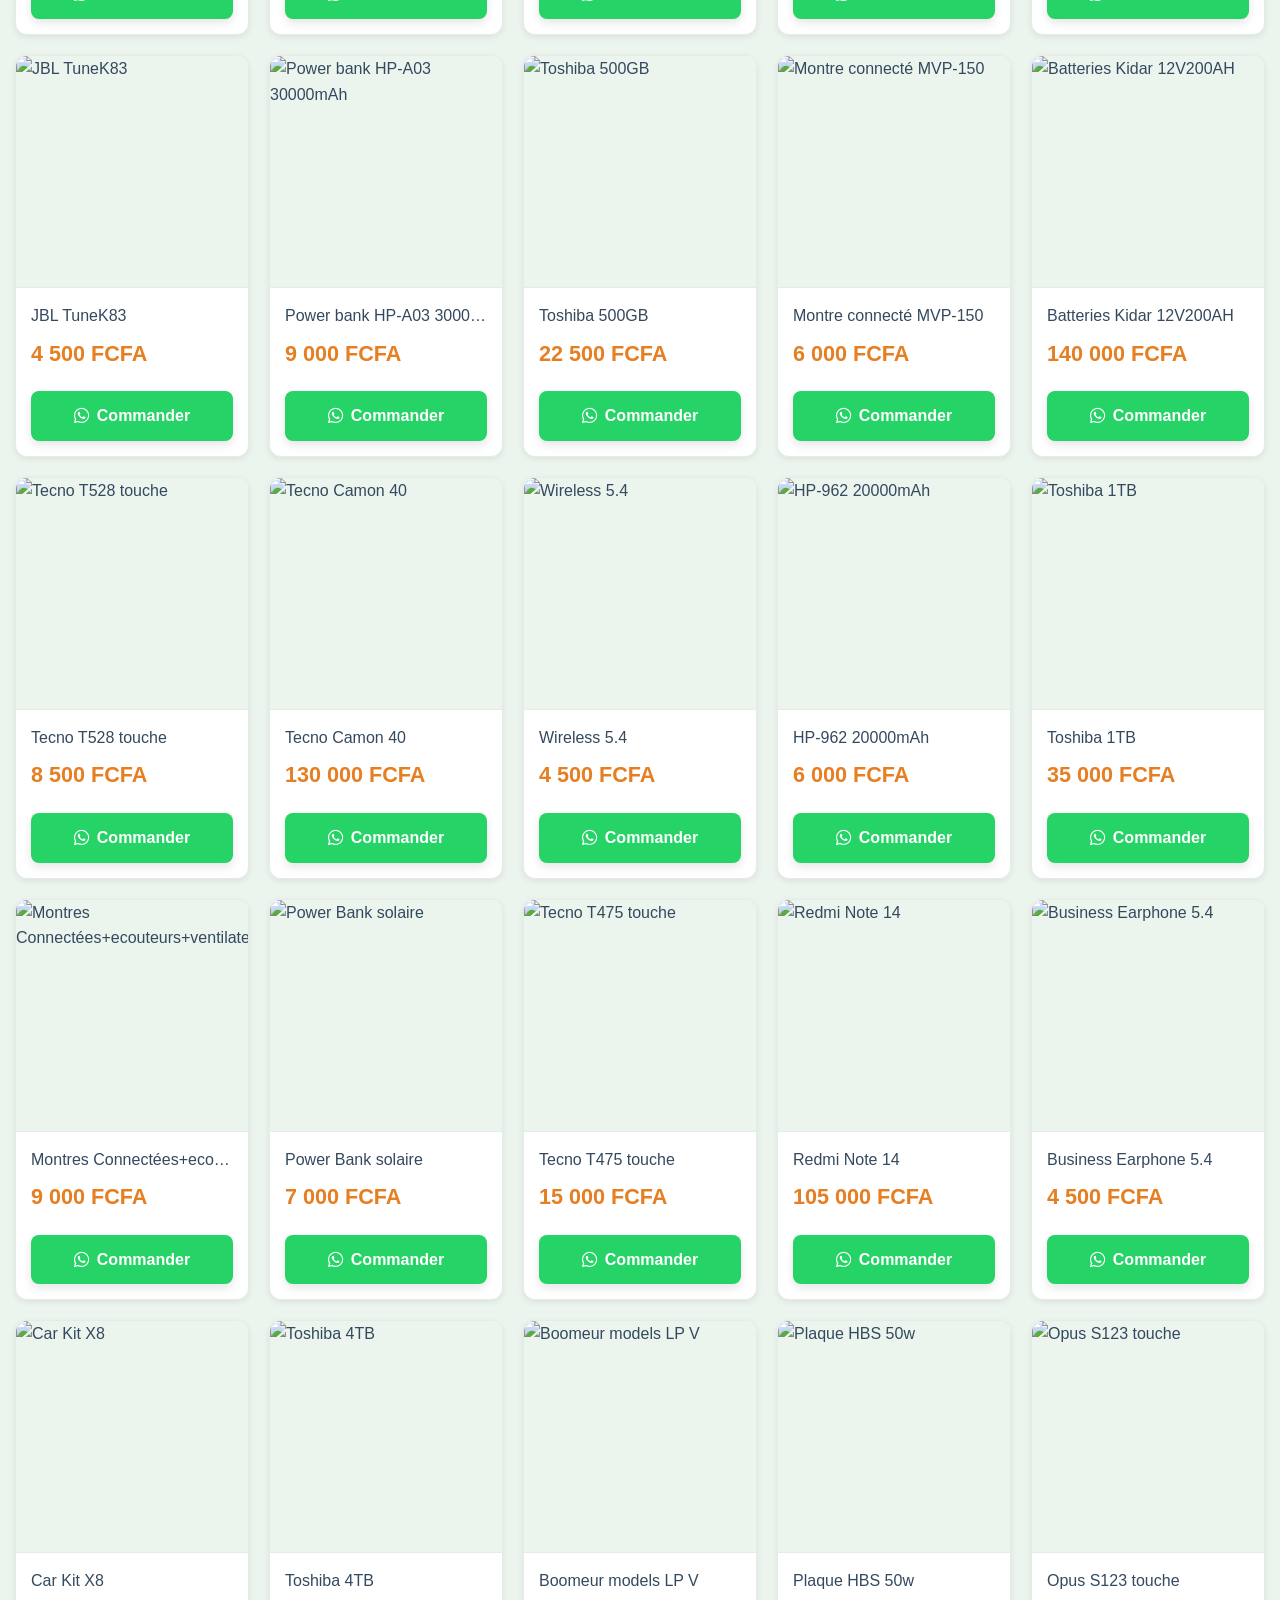
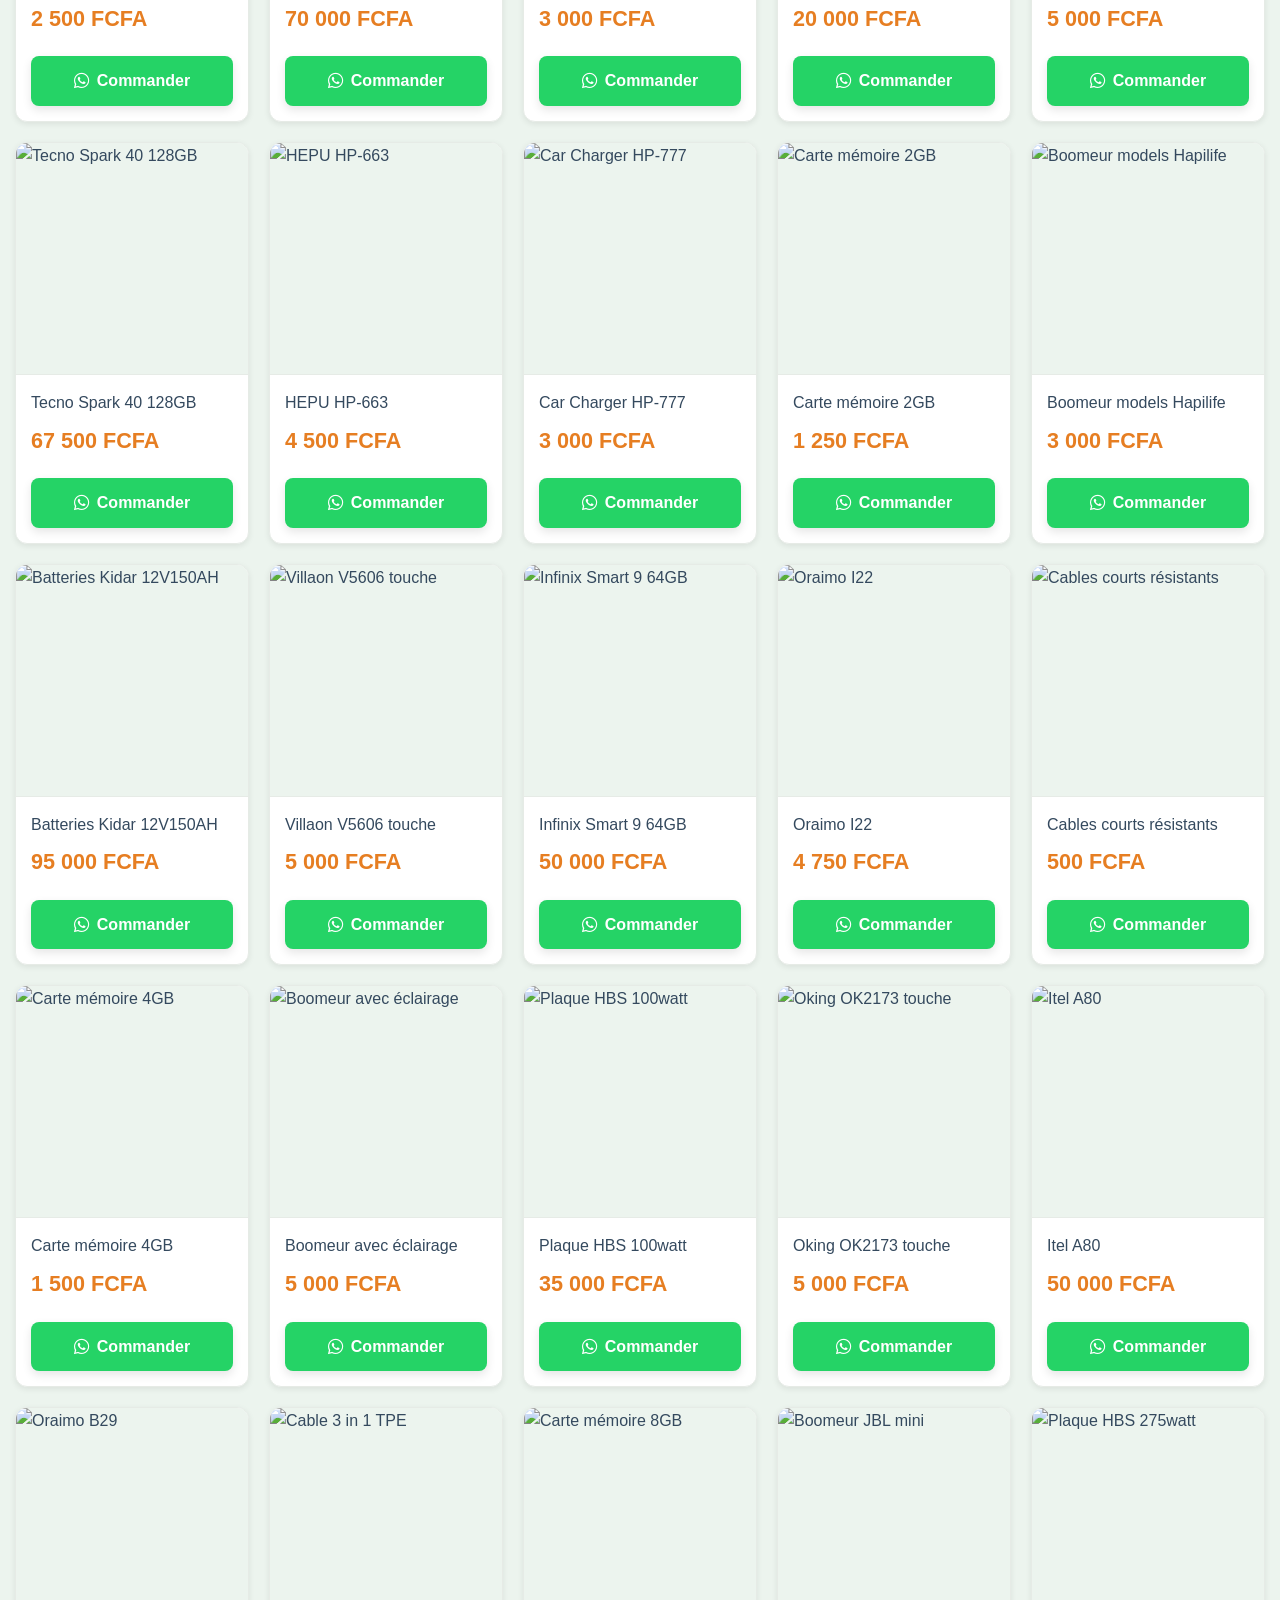
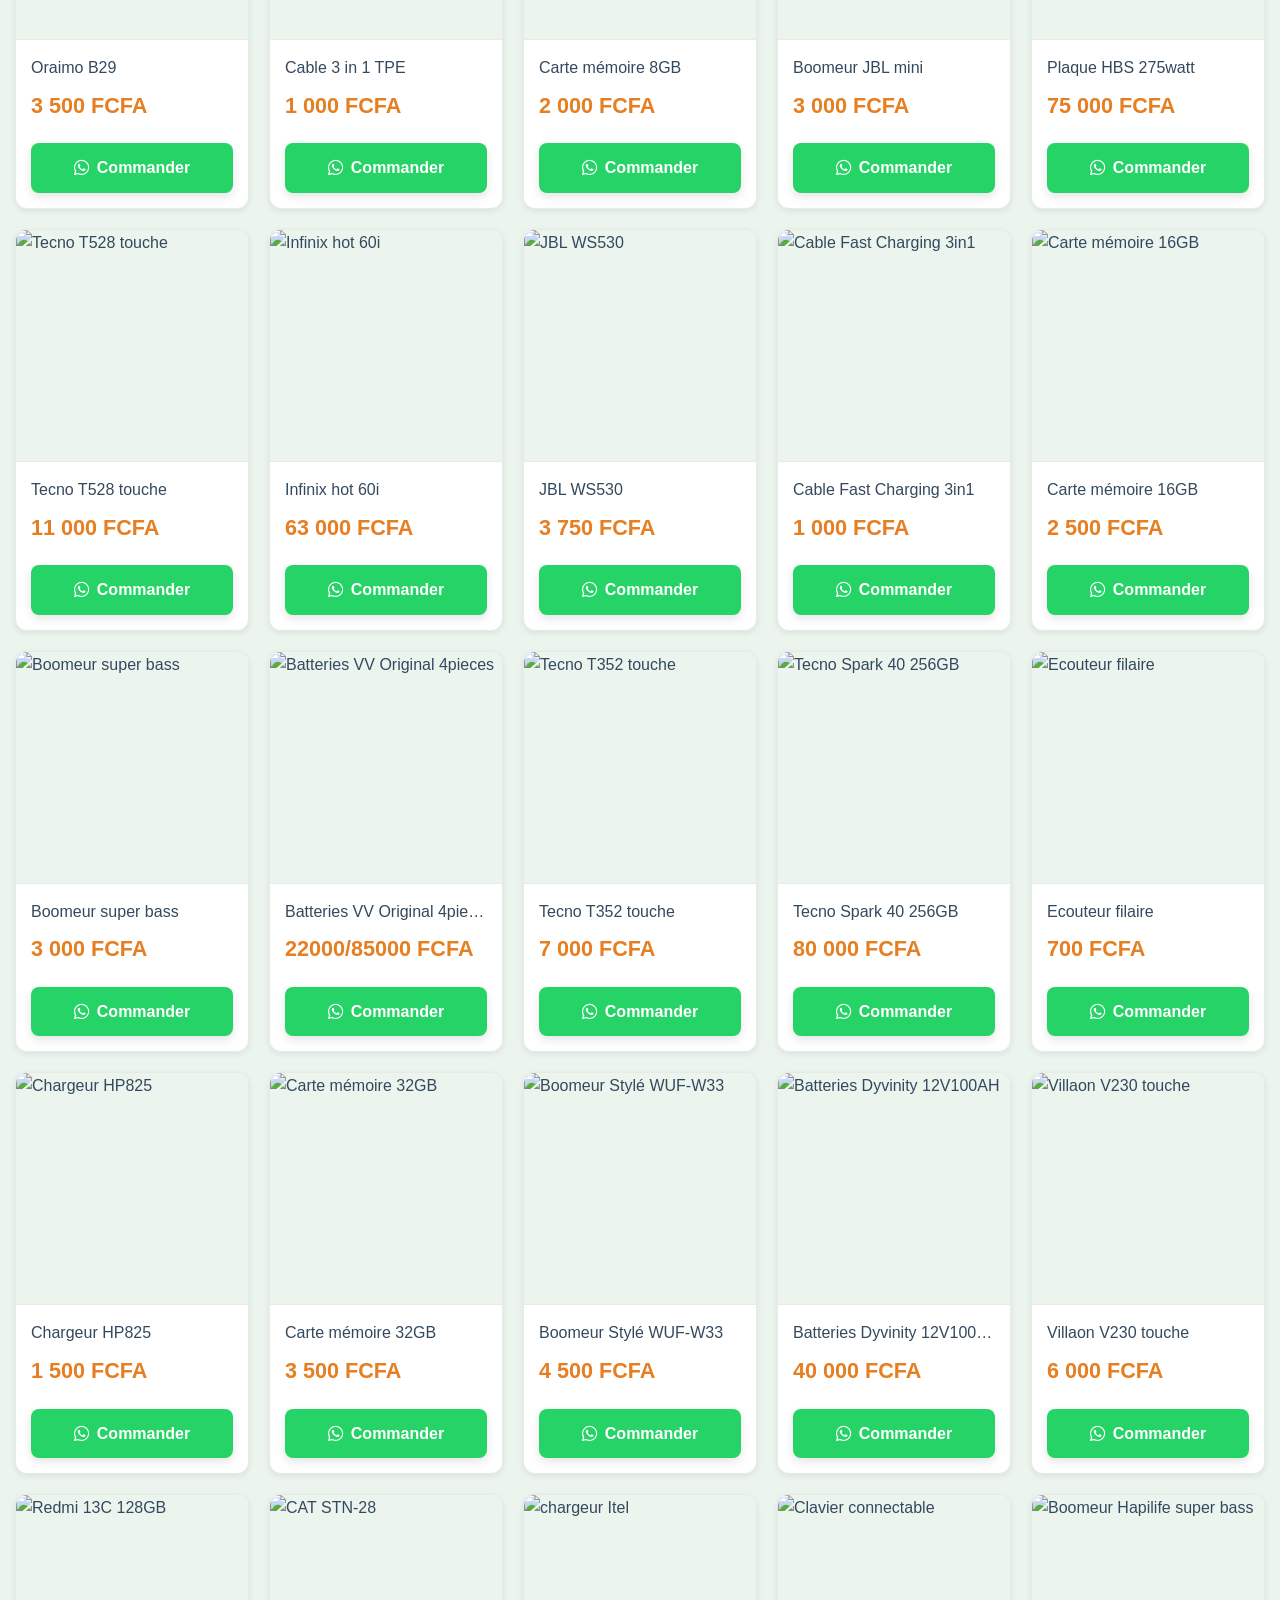
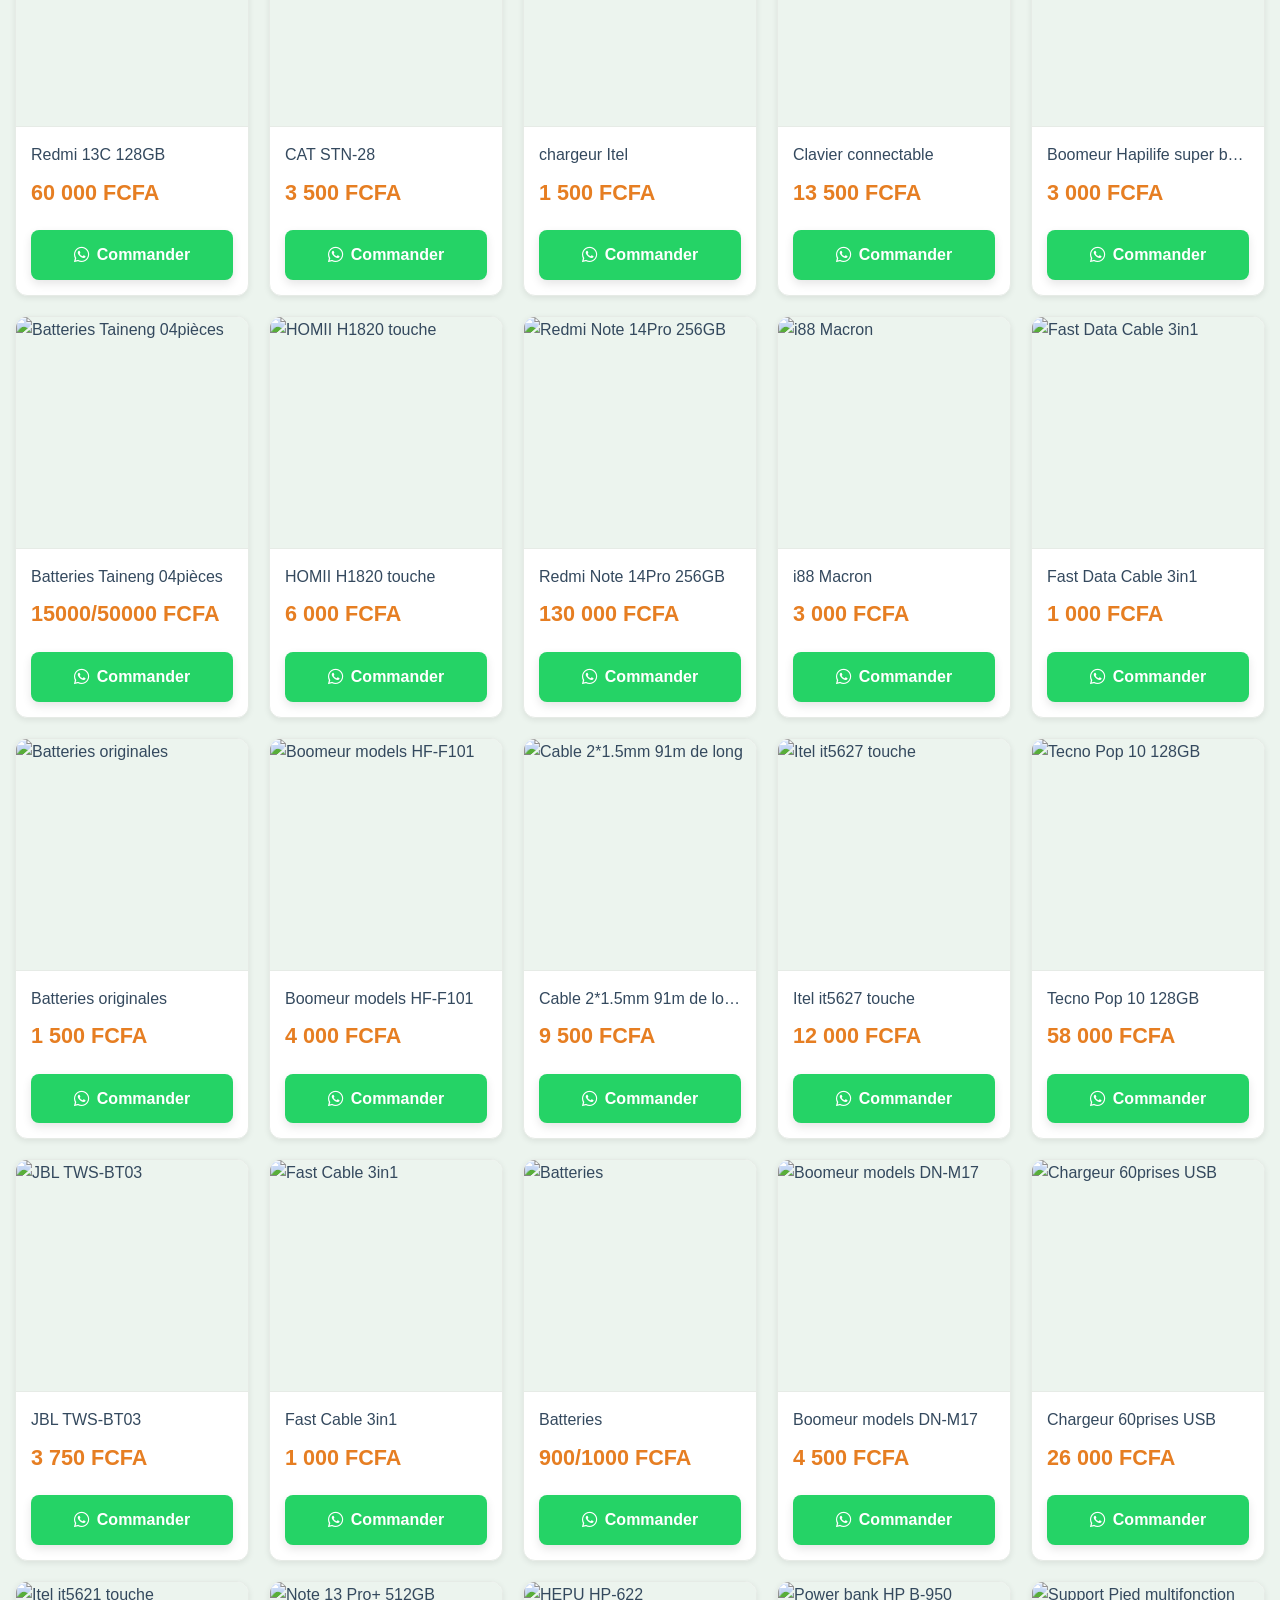
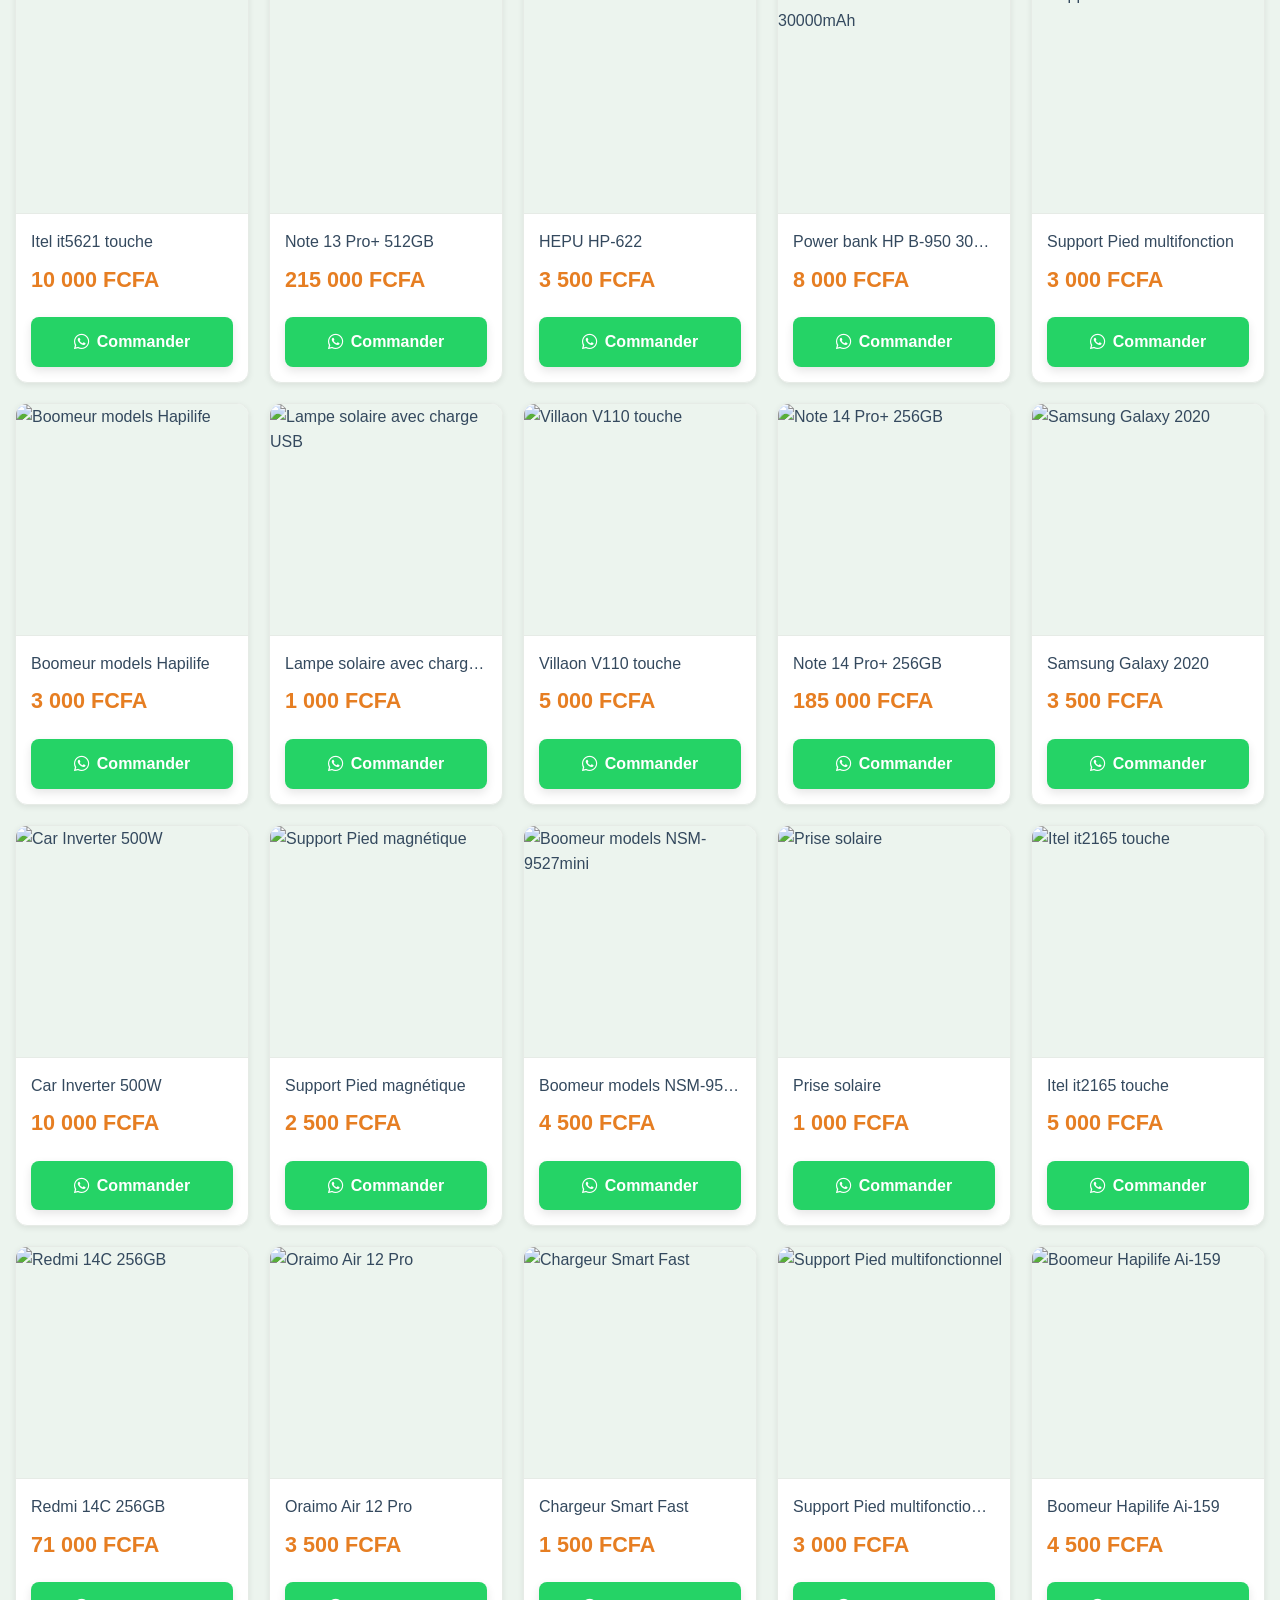
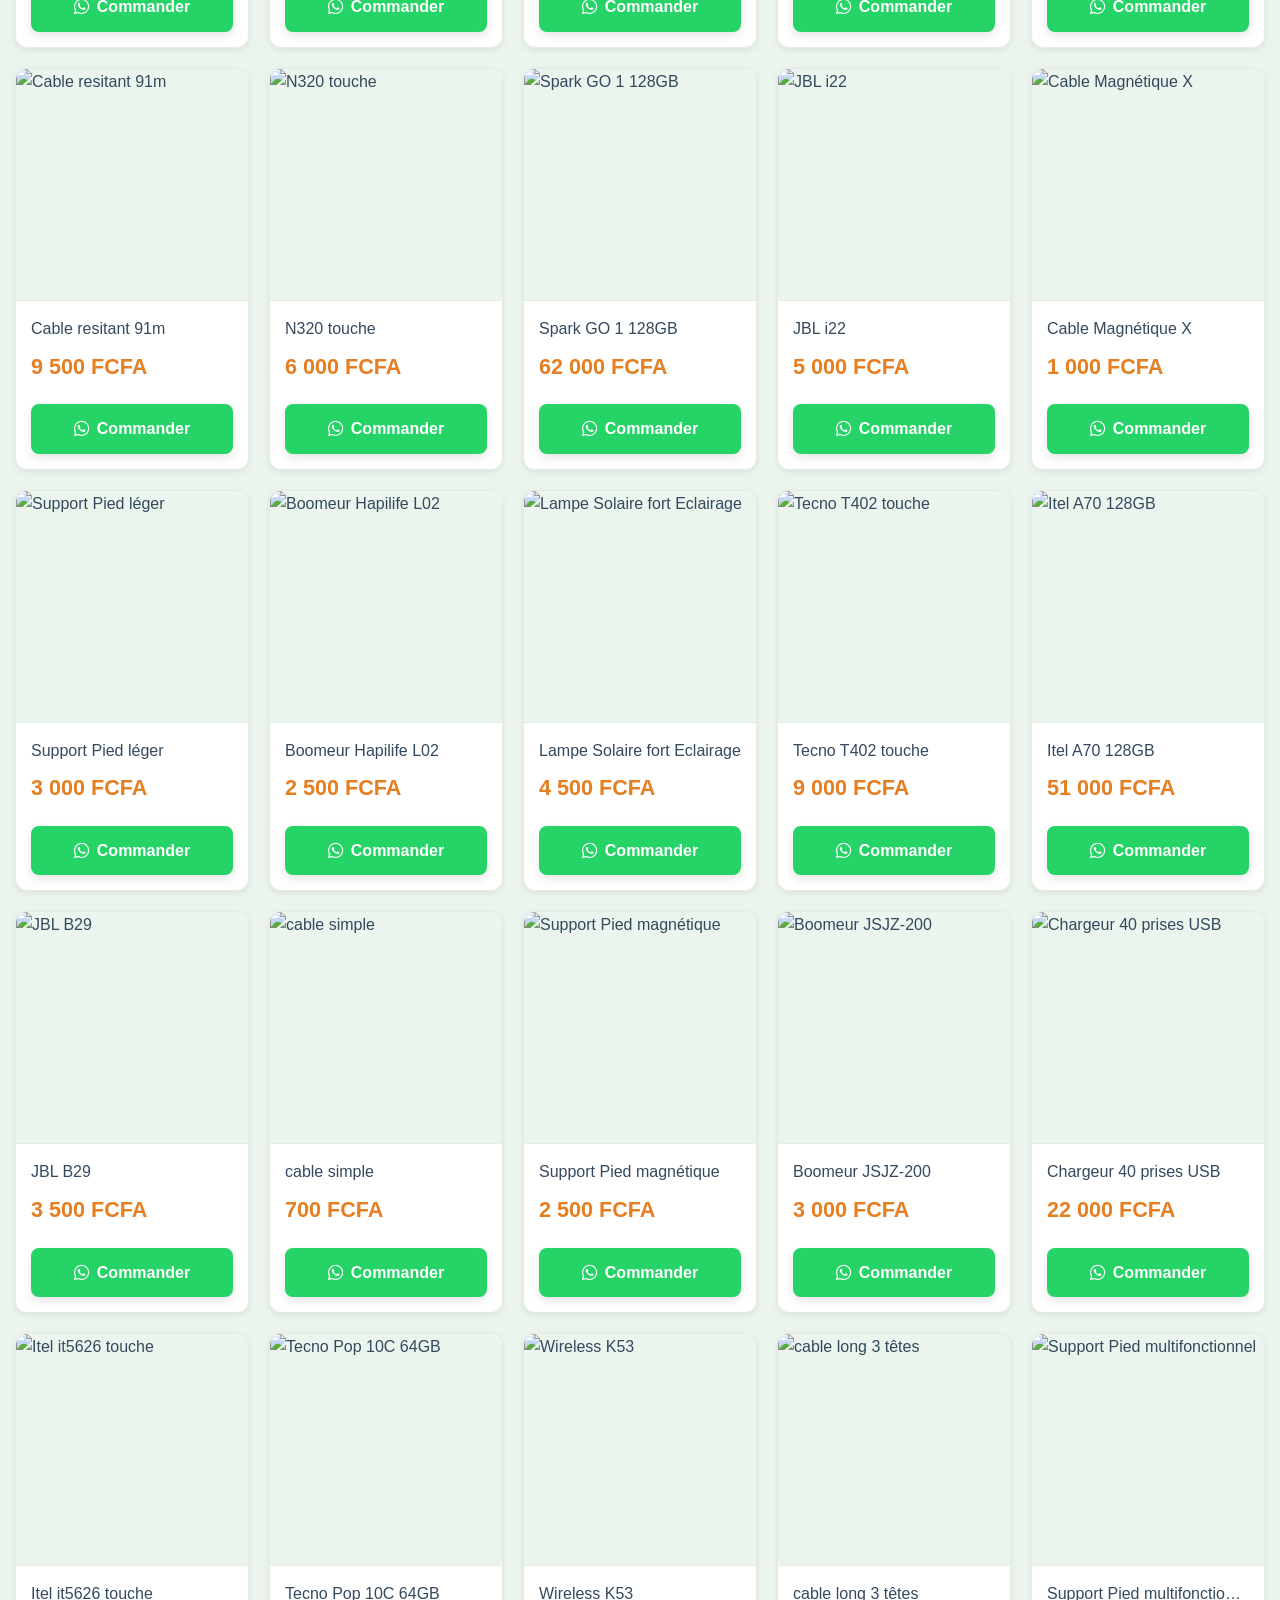
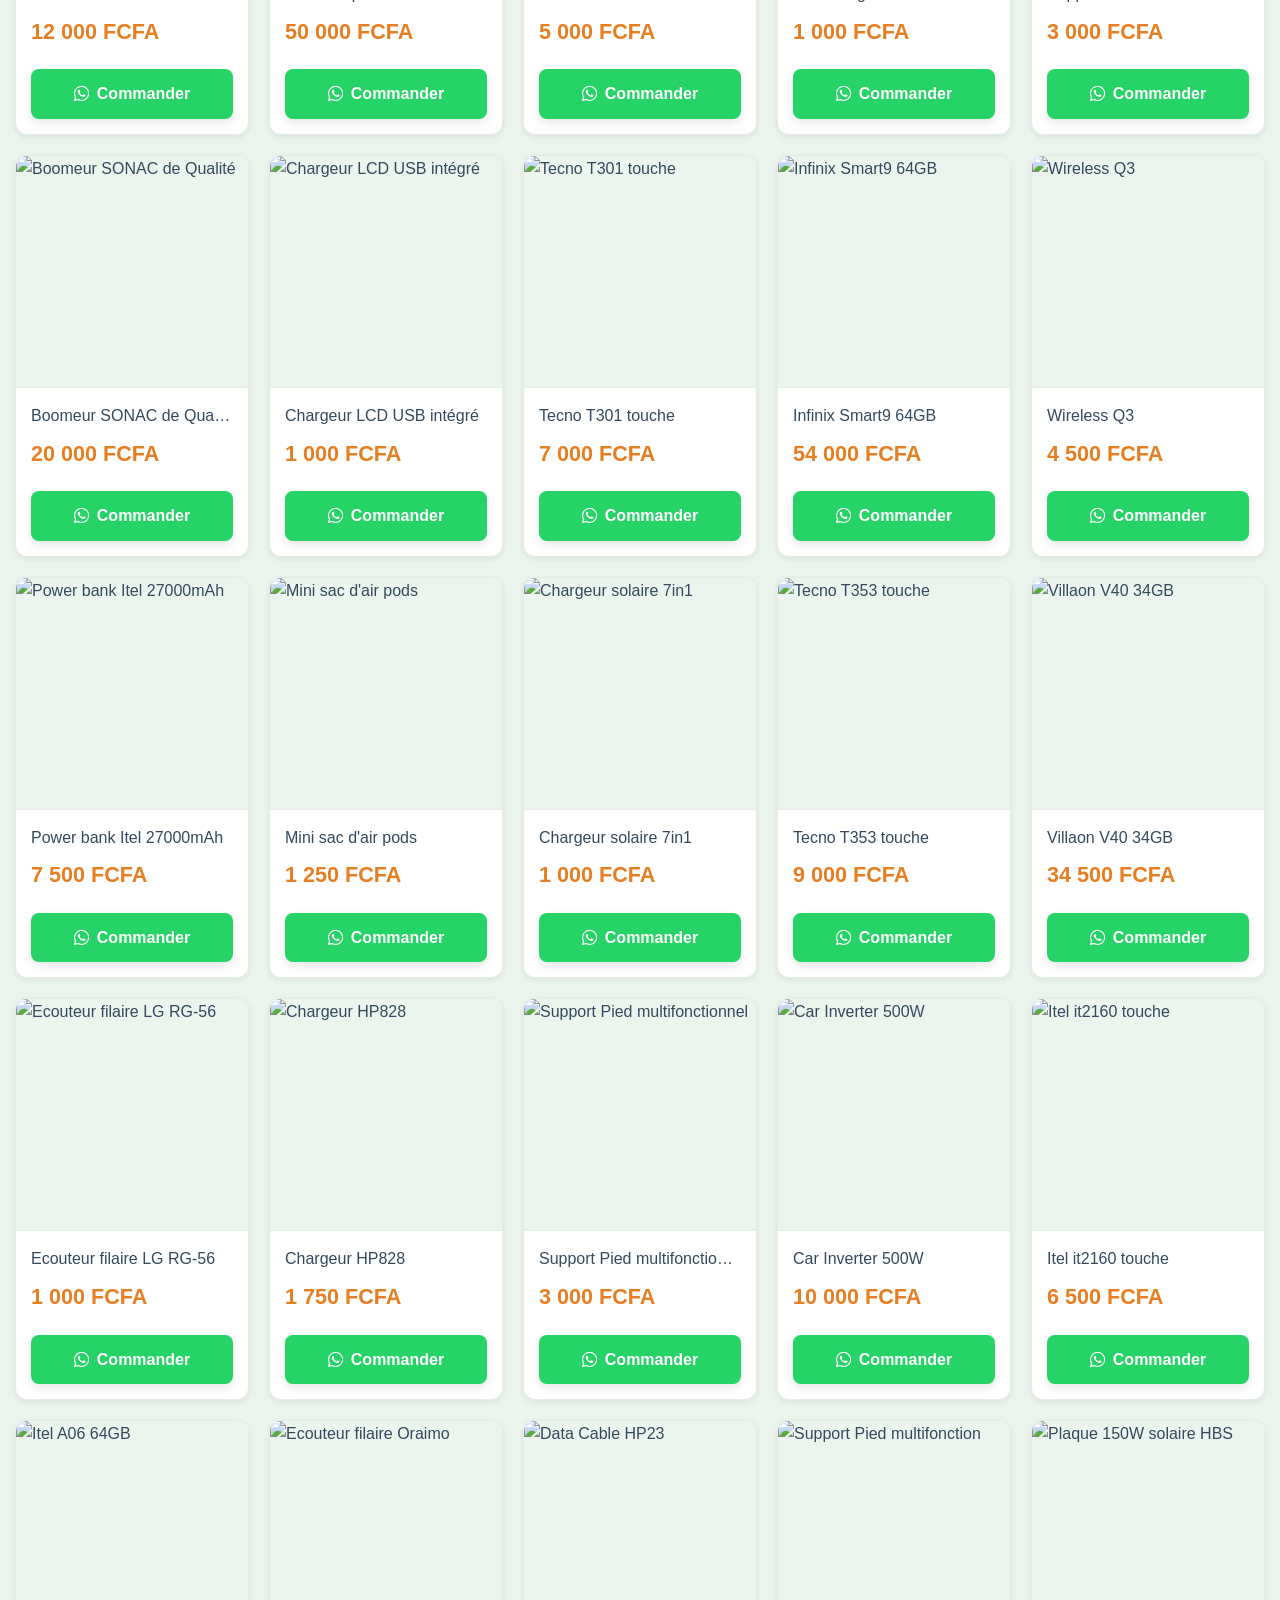
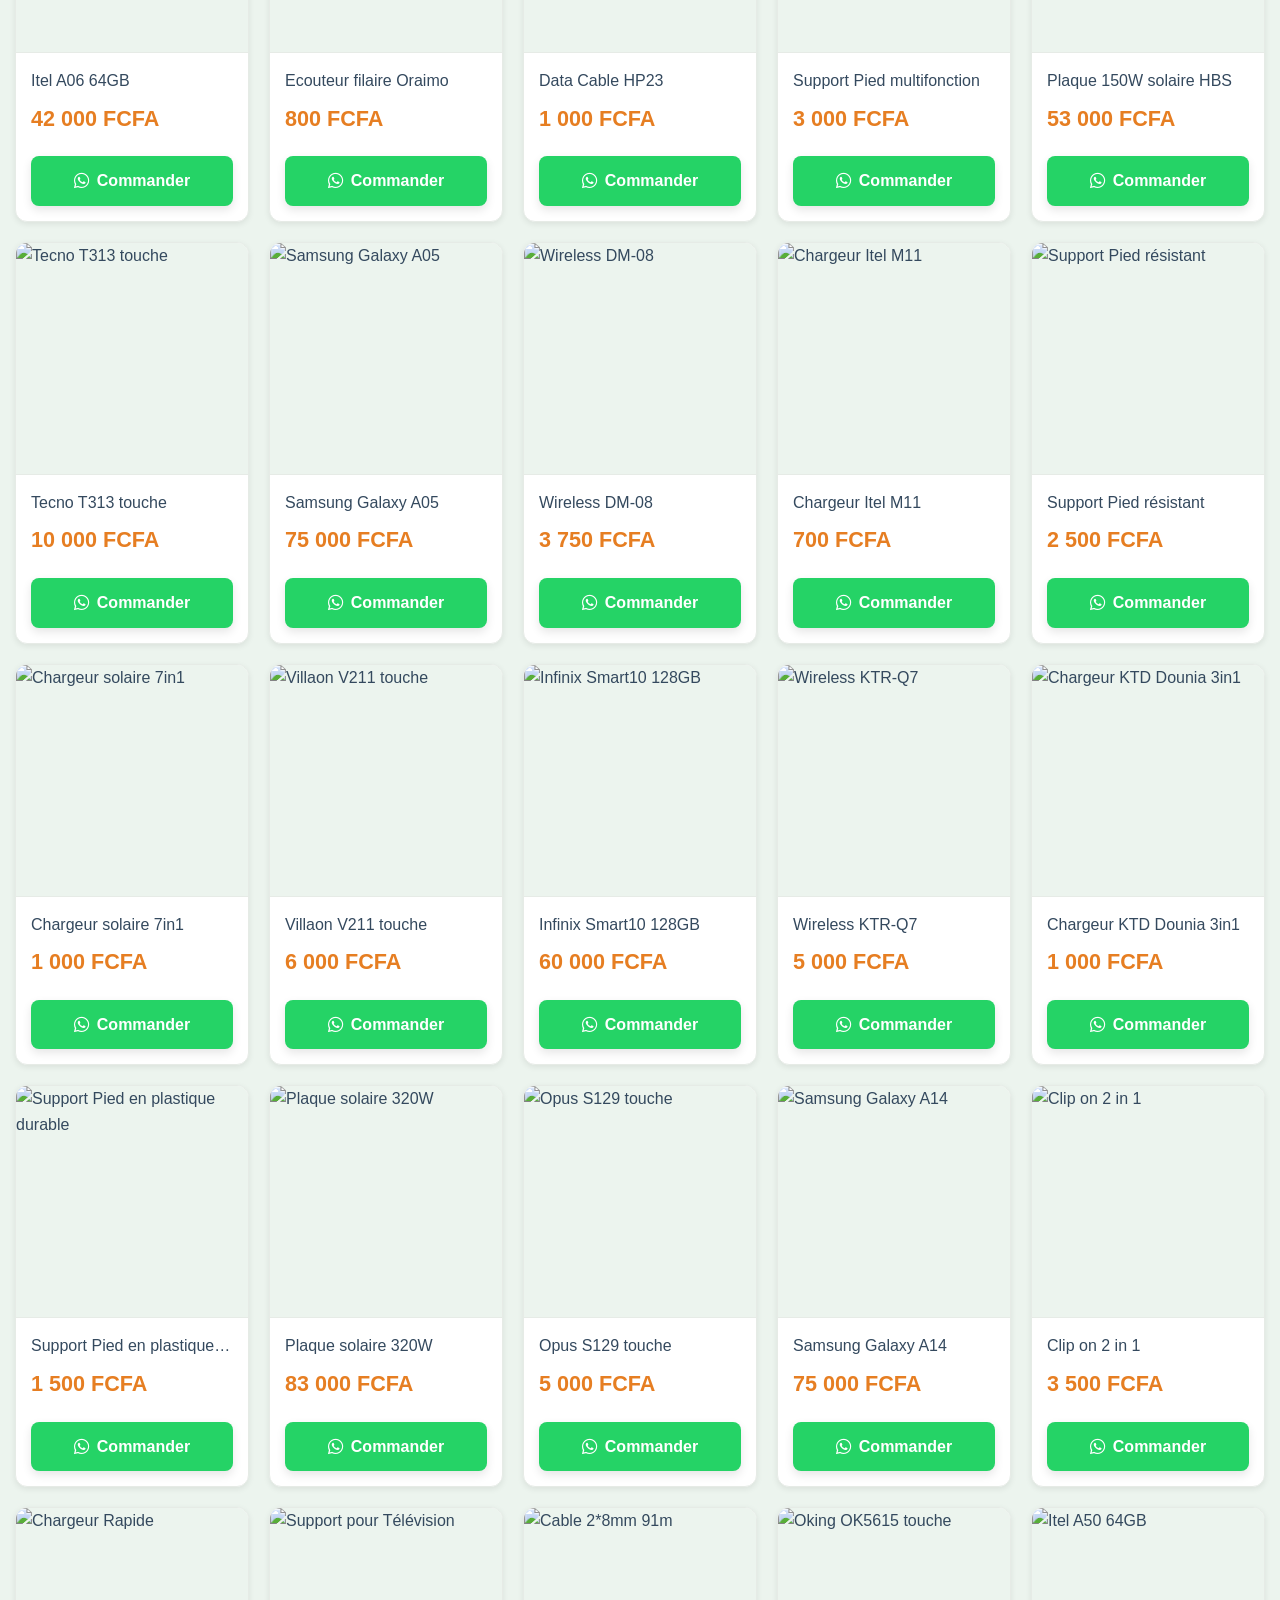
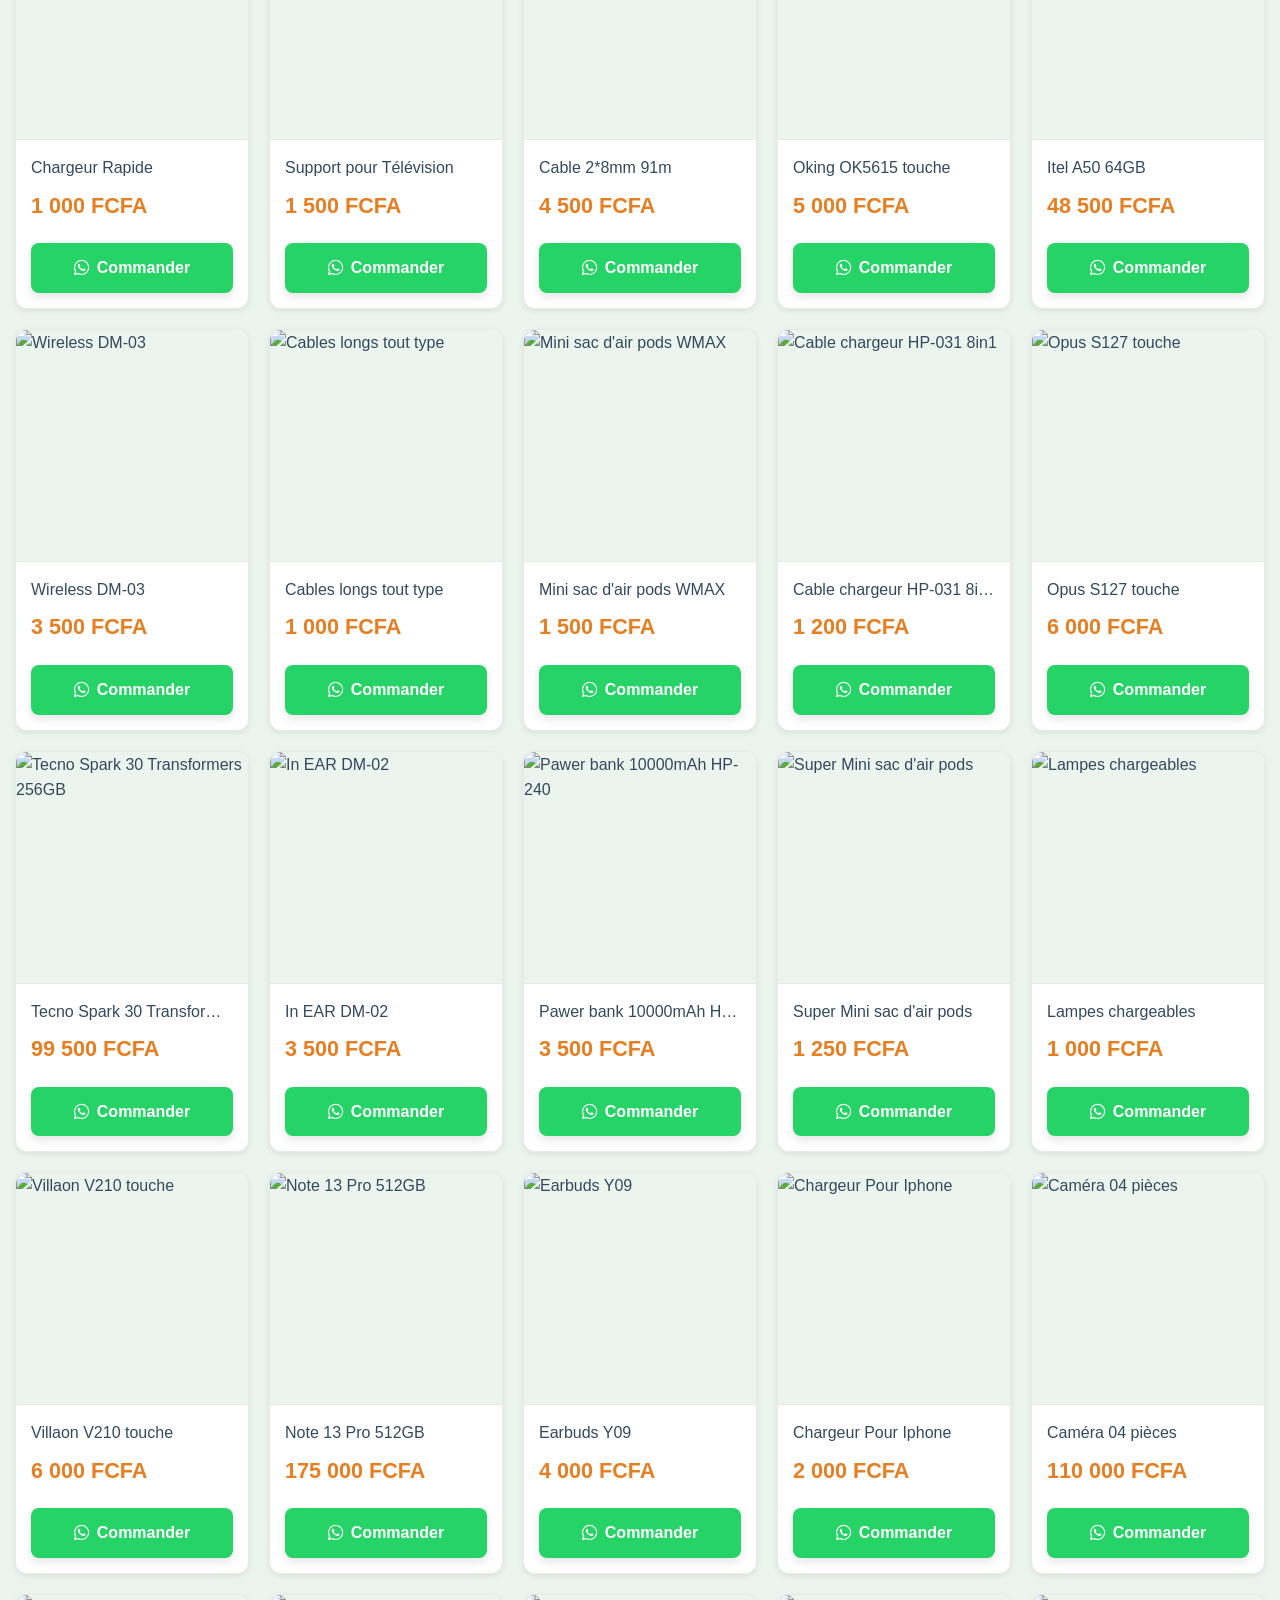
==== commit b5cb02aa: "Update index.html" ====
--- a/public/index.html
+++ b/public/index.html
@@ -71,6 +71,12 @@
             <i class="fas fa-star"></i>
             <span>Avis</span>
         </a>
+        <a href="index.html#promo" class="menu-item promo-menu-item" id="promo-nav-link">
+            <span class="promo-pill">
+                <i class="fas fa-fire"></i>
+                <span>Promo du jour</span>
+            </span>
+        </a>
     </nav>
 
     <script src="common.js"></script>
--- a/public/style.css
+++ b/public/style.css
@@ -0,0 +1,1978 @@
+:root {
+    /* Palette de Couleurs */
+    --primary-green: hwb(156 23% 45%);
+    --dark-green-accent: #2A6F54;
+    --light-green-tint: #ECF4EE;
+    --white: #ffffff;
+    --border-light: #E6EBE6;
+    --text-dark: #34495e;
+    --text-medium: #7f8c8d;
+    --red-discount: #e74c3c;
+    --accent-orange: #E67E22;
+    --hover-orange: #D35400;
+
+    /* Header */
+    --header-bg-initial: var(--primary-green);
+    --header-border-initial: var(--dark-green-accent);
+    --header-shadow-initial: rgba(0,0,0,0.35);
+
+    --search-bar-bg-initial: var(--white);
+    --search-icon-initial: rgba(255, 255, 255, 0.7);
+    --search-input-placeholder-initial: #b2c2bb;
+    --search-text-initial: var(--text-dark);
+    --action-button-initial: rgba(255, 255, 255, 0.8);
+
+    --header-bg-scrolled: var(--white);
+    --header-border-scrolled: var(--border-light);
+    --header-shadow-scrolled: rgba(0,0,0,0.12);
+
+    --search-bar-bg-scrolled: var(--light-green-tint);
+    --search-icon-scrolled: var(--text-medium);
+    --search-input-placeholder-scrolled: var(--text-medium);
+    --search-text-scrolled: var(--text-dark);
+    --action-button-scrolled: var(--text-medium);
+
+    --category-item-bg-initial: rgba(255, 255, 255, 0.2);
+    --category-item-text-initial: var(--white);
+    --category-item-border-initial: rgba(255, 255, 255, 0.4);
+
+    --category-item-bg-scrolled: var(--light-green-tint);
+    --category-item-text-scrolled: var(--text-dark);
+    --category-item-border-scrolled: var(--border-light);
+}
+
+html {
+    scroll-behavior: smooth;
+}
+
+/* Base Styles */
+* {
+    box-sizing: border-box;
+    margin: 0;
+    padding: 0;
+    font-family: 'Inter', Arial, sans-serif;
+}
+
+body {
+    background-color: var(--light-green-tint);
+    color: var(--text-dark);
+    line-height: 1.6;
+    display: flex;
+    flex-direction: column;
+    min-height: 100vh;
+}
+
+/* Petite animation d'apparition douce du contenu principal,
+   utilisée sur toutes les pages pour une transition fluide */
+.page-fade-in {
+    animation: pageFadeIn 0.35s ease both;
+}
+
+@keyframes pageFadeIn {
+    from { opacity: 0; transform: translateY(8px); }
+    to { opacity: 1; transform: translateY(0); }
+}
+
+@media (prefers-reduced-motion: reduce) {
+    html { scroll-behavior: auto; }
+    .page-fade-in { animation: none; }
+}
+
+/* Logo Section */
+.logo-container {
+    text-align: center;
+    padding: 16px 0;
+    background-color: var(--primary-green);
+    border-bottom: 1px solid var(--dark-green-accent);
+}
+
+.main-logo {
+    max-width: 240px;
+    height: auto;
+    display: block;
+    margin: 0 auto;
+}
+
+
+/* Header Section */
+header {
+    background-color: var(--header-bg-initial);
+    padding: 10px 15px;
+    border-bottom: 1px solid var(--header-border-initial);
+    position: sticky;
+    top: 0;
+    z-index: 1000;
+    box-shadow: 0 4px 15px var(--header-shadow-initial);
+    transition: background-color 0.4s ease, border-bottom-color 0.4s ease, box-shadow 0.4s ease;
+}
+
+header.scrolled {
+    background-color: var(--header-bg-scrolled);
+    border-bottom: 1px solid var(--header-border-scrolled);
+    box-shadow: 0 2px 10px var(--header-shadow-scrolled);
+}
+
+.search-bar-container {
+    display: flex;
+    align-items: center;
+    background-color: var(--search-bar-bg-initial);
+    border-radius: 28px;
+    padding: 10px 18px;
+    margin-bottom: 10px;
+    border: 1px solid rgba(255, 255, 255, 0.3);
+    transition: background-color 0.4s ease, border-color 0.4s ease, box-shadow 0.2s ease;
+}
+
+header.scrolled .search-bar-container {
+    background-color: var(--search-bar-bg-scrolled);
+    border-color: var(--border-light);
+}
+
+.search-bar-container:focus-within {
+    box-shadow: 0 0 0 4px rgba(59, 141, 108, 0.4);
+    border-color: var(--primary-green);
+}
+
+.search-icon {
+    color: var(--search-icon-initial);
+    margin-right: 12px;
+    font-size: 1.2rem;
+    transition: color 0.4s ease;
+}
+
+header.scrolled .search-icon {
+    color: var(--search-icon-scrolled);
+}
+
+.search-input {
+    flex-grow: 1;
+    border: none;
+    background: transparent;
+    padding: 0;
+    font-size: 1.05rem;
+    outline: none;
+    color: var(--search-text-initial);
+}
+
+.search-input::placeholder {
+    color: var(--search-input-placeholder-initial);
+    transition: color 0.4s ease;
+}
+
+header.scrolled .search-input::placeholder {
+    color: var(--search-input-placeholder-scrolled);
+}
+
+.search-actions {
+    display: flex;
+    gap: 12px;
+    margin-left: 12px;
+}
+
+.action-button {
+    background-color: transparent;
+    border: none;
+    color: var(--action-button-initial);
+    font-size: 1.2rem;
+    cursor: pointer;
+    padding: 6px;
+    border-radius: 50%;
+    transition: color 0.3s ease, background-color 0.3s ease;
+    display: flex;
+    align-items: center;
+    justify-content: center;
+}
+
+header.scrolled .action-button {
+    color: var(--action-button-scrolled);
+}
+
+.action-button:hover {
+    background-color: rgba(255, 255, 255, 0.3);
+    color: var(--white);
+}
+
+header.scrolled .action-button:hover {
+    background-color: rgba(59, 141, 108, 0.1);
+    color: var(--primary-green);
+}
+
+.categories-nav {
+    overflow-x: auto;
+    -webkit-overflow-scrolling: touch;
+    scrollbar-width: none;
+    -ms-overflow-style: none;
+    margin-top: 18px;
+    position: relative;
+    padding-bottom: 5px;
+}
+
+.categories-nav::-webkit-scrollbar {
+    display: none;
+}
+
+.category-scroll-wrapper {
+    width: 100%;
+    position: relative;
+    padding: 0 10px;
+}
+
+.category-scroll {
+    display: flex;
+    flex-wrap: nowrap;
+    padding-bottom: 5px;
+}
+
+.category-item {
+    flex: 0 0 auto;
+    padding: 10px 20px;
+    margin-right: 15px;
+    background-color: var(--category-item-bg-initial);
+    border-radius: 25px;
+    text-decoration: none;
+    color: var(--category-item-text-initial);
+    font-size: 0.95rem;
+    white-space: nowrap;
+    transition: background-color 0.3s ease, color 0.3s ease, border-color 0.3s ease, transform 0.2s ease;
+    border: 1px solid var(--category-item-border-initial);
+    cursor: pointer;
+    display: flex;
+    align-items: center;
+}
+
+.category-item i {
+    margin-right: 8px;
+    font-size: 0.9em;
+    opacity: 0.9;
+}
+
+.category-item.promo-item {
+    background-color: var(--accent-orange);
+    color: var(--white);
+    border-color: var(--accent-orange);
+}
+
+.category-item.promo-item .promo-icon {
+    margin-right: 8px;
+}
+
+header.scrolled .category-item {
+    background-color: var(--category-item-bg-scrolled);
+    color: var(--category-item-text-scrolled);
+    border-color: var(--category-item-border-scrolled);
+}
+
+.category-item.active {
+    background-color: var(--accent-orange);
+    color: var(--white);
+    border-color: var(--accent-orange);
+    transform: translateY(-2px);
+    box-shadow: 0 4px 8px rgba(0, 0, 0, 0.2);
+}
+
+.category-item:hover:not(.active) {
+    background-color: var(--hover-orange);
+    color: var(--white);
+    border-color: var(--hover-orange);
+    transform: translateY(-2px);
+    box-shadow: 0 4px 8px rgba(0, 0, 0, 0.1);
+}
+
+.category-scroll-gradient {
+    position: absolute;
+    top: 0;
+    width: 60px;
+    height: 100%;
+    pointer-events: none;
+    transition: background-image 0.4s ease;
+}
+
+.category-scroll-gradient.left {
+    left: 0;
+    background: linear-gradient(to right, var(--header-bg-initial) 0%, transparent 100%);
+}
+
+.category-scroll-gradient.right {
+    right: 0;
+    background: linear-gradient(to left, var(--header-bg-initial) 0%, transparent 100%);
+}
+
+header.scrolled .category-scroll-gradient.left {
+    background: linear-gradient(to right, var(--header-bg-scrolled) 0%, transparent 100%);
+}
+
+header.scrolled .category-scroll-gradient.right {
+    background: linear-gradient(to left, var(--header-bg-scrolled) 0%, transparent 100%);
+}
+
+/* Main Content */
+main {
+    flex-grow: 1;
+    padding: 20px 15px;
+    background-color: var(--light-green-tint);
+    margin-top: 0;
+}
+
+/* Best Offers / Featured Sections */
+.best-offers, .featured-products {
+    background-color: var(--white);
+    padding: 20px;
+    border-radius: 12px;
+    box-shadow: 0 2px 8px rgba(0,0,0,0.08);
+    margin-bottom: 30px;
+    border: 1px solid var(--border-light);
+}
+
+h2 {
+    font-size: 1.6rem;
+    color: var(--text-dark);
+    margin-bottom: 20px;
+    display: flex;
+    justify-content: space-between;
+    align-items: center;
+    font-weight: 600;
+}
+
+.view-all a {
+    font-size: 1.05rem;
+    color: var(--primary-green);
+    text-decoration: none;
+    font-weight: 500;
+    display: flex;
+    align-items: center;
+    transition: color 0.3s ease;
+}
+
+.view-all a:hover {
+    color: var(--dark-green-accent);
+}
+
+.view-all a i {
+    margin-left: 8px;
+    font-size: 0.9em;
+}
+
+/* ==========================================================
+   PRODUCTS GRID — style "Alibaba" : 2 colonnes garanties
+   sur mobile, grille fluide sur tablette/desktop
+   ========================================================== */
+.products-toolbar {
+    display: flex;
+    justify-content: space-between;
+    align-items: center;
+    margin-bottom: 14px;
+    min-height: 20px;
+}
+
+.results-count {
+    font-size: 0.88rem;
+    color: var(--text-medium);
+    font-weight: 500;
+}
+
+.products-grid {
+    display: grid;
+    grid-template-columns: repeat(auto-fill, minmax(200px, 1fr));
+    gap: 20px;
+}
+
+/* Animation d'apparition échelonnée des cartes produit */
+.product-card {
+    animation: cardFadeIn 0.4s ease both;
+}
+
+@keyframes cardFadeIn {
+    from { opacity: 0; transform: translateY(10px); }
+    to { opacity: 1; transform: translateY(0); }
+}
+
+@media (prefers-reduced-motion: reduce) {
+    .product-card { animation: none; }
+}
+
+/* État "aucun résultat" */
+.empty-results {
+    grid-column: 1 / -1;
+    text-align: center;
+    color: var(--text-medium);
+    background-color: var(--white);
+    border: 1px dashed var(--border-light);
+    border-radius: 12px;
+    padding: 40px 20px;
+}
+
+.empty-results i {
+    font-size: 2.4rem;
+    color: var(--border-light);
+    margin-bottom: 12px;
+    display: block;
+}
+
+.empty-results p {
+    margin-bottom: 16px;
+    font-size: 1rem;
+}
+
+.reset-filters-btn {
+    display: inline-flex;
+    align-items: center;
+    gap: 8px;
+    background-color: var(--primary-green);
+    color: var(--white);
+    border: none;
+    padding: 10px 20px;
+    border-radius: 8px;
+    font-size: 0.92rem;
+    font-weight: 600;
+    cursor: pointer;
+    transition: background-color 0.2s ease, transform 0.15s ease;
+}
+
+.reset-filters-btn:hover {
+    background-color: var(--dark-green-accent);
+    transform: translateY(-2px);
+}
+
+/* Bouton flottant "remonter en haut" */
+/* ==========================================================
+   BULLE WHATSAPP FLOTTANTE — présente sur toutes les pages
+   (injectée automatiquement par common.js)
+   ========================================================== */
+.whatsapp-float-btn {
+    position: fixed;
+    right: 16px;
+    bottom: 78px;
+    width: 56px;
+    height: 56px;
+    border-radius: 50%;
+    background-color: #25D366;
+    color: var(--white);
+    display: flex;
+    align-items: center;
+    justify-content: center;
+    font-size: 1.8rem;
+    text-decoration: none;
+    box-shadow: 0 4px 16px rgba(37, 211, 102, 0.5);
+    z-index: 950;
+    animation: waFloatPulse 2.6s ease-in-out infinite;
+    transition: transform 0.2s ease, box-shadow 0.2s ease;
+}
+
+.whatsapp-float-btn:hover {
+    transform: scale(1.08);
+    box-shadow: 0 6px 22px rgba(37, 211, 102, 0.65);
+}
+
+@keyframes waFloatPulse {
+    0%, 100% { box-shadow: 0 4px 16px rgba(37, 211, 102, 0.5); }
+    50% { box-shadow: 0 4px 22px rgba(37, 211, 102, 0.85); }
+}
+
+@media (prefers-reduced-motion: reduce) {
+    .whatsapp-float-btn { animation: none; }
+}
+
+@media (max-width: 480px) {
+    .whatsapp-float-btn {
+        width: 50px;
+        height: 50px;
+        font-size: 1.6rem;
+        right: 14px;
+        bottom: 74px;
+    }
+}
+
+/* Bouton "remonter en haut", empilé juste au-dessus de la bulle WhatsApp */
+.scroll-top-btn {
+    position: fixed;
+    bottom: 144px;
+    right: 22px;
+    width: 44px;
+    height: 44px;
+    border-radius: 50%;
+    background-color: var(--white);
+    color: var(--primary-green);
+    border: 1px solid var(--border-light);
+    box-shadow: 0 4px 14px rgba(0,0,0,0.15);
+    display: flex;
+    align-items: center;
+    justify-content: center;
+    font-size: 1.1rem;
+    cursor: pointer;
+    z-index: 900;
+    opacity: 0;
+    visibility: hidden;
+    transform: translateY(10px);
+    transition: opacity 0.25s ease, transform 0.25s ease, visibility 0.25s ease, background-color 0.2s ease;
+}
+
+@media (max-width: 480px) {
+    .scroll-top-btn {
+        bottom: 134px;
+        right: 19px;
+    }
+}
+
+.scroll-top-btn.visible {
+    opacity: 1;
+    visibility: visible;
+    transform: translateY(0);
+}
+
+.scroll-top-btn:hover {
+    background-color: var(--primary-green);
+    color: var(--white);
+}
+
+.product-card {
+    background-color: var(--white);
+    border-radius: 12px;
+    box-shadow: 0 2px 6px rgba(0,0,0,0.08);
+    overflow: hidden;
+    text-decoration: none;
+    color: inherit;
+    display: flex;
+    flex-direction: column;
+    transition: transform 0.2s ease, box-shadow 0.2s ease, border-color 0.2s ease;
+    border: 1px solid var(--border-light);
+    position: relative;
+}
+
+.product-card:hover {
+    transform: translateY(-8px);
+    box-shadow: 0 8px 20px rgba(0,0,0,0.18);
+    border-color: var(--primary-green);
+}
+
+.product-image-container {
+    width: 100%;
+    aspect-ratio: 1/1;
+    position: relative;
+    overflow: hidden;
+    background-color: var(--light-green-tint);
+    min-height: 100px;
+}
+
+.product-image {
+    position: absolute;
+    top: 0;
+    left: 0;
+    width: 100%;
+    height: 100%;
+    object-fit: cover;
+    border-bottom: 1px solid var(--border-light);
+}
+
+.add-to-cart-icon-btn {
+    position: absolute;
+    top: 10px;
+    right: 10px;
+    background-color: var(--primary-green);
+    color: var(--white);
+    border: none;
+    border-radius: 50%;
+    width: 38px;
+    height: 38px;
+    display: flex;
+    align-items: center;
+    justify-content: center;
+    font-size: 1rem;
+    cursor: pointer;
+    box-shadow: 0 2px 8px rgba(0,0,0,0.25);
+    opacity: 0;
+    transform: scale(0.8);
+    transition: opacity 0.2s ease, transform 0.2s ease, background-color 0.2s ease;
+    z-index: 5;
+}
+
+@media (min-width: 769px) {
+    .product-card:hover .add-to-cart-icon-btn {
+        opacity: 1;
+        transform: scale(1);
+    }
+}
+
+.add-to-cart-icon-btn:hover {
+    background-color: var(--hover-orange);
+    box-shadow: 0 4px 12px rgba(0,0,0,0.3);
+}
+
+.product-info {
+    padding: 15px;
+    flex-grow: 1;
+    display: flex;
+    flex-direction: column;
+}
+
+.product-name {
+    font-size: 1rem;
+    color: var(--text-dark);
+    margin-bottom: 8px;
+    overflow: hidden;
+    white-space: nowrap;
+    text-overflow: ellipsis;
+    font-weight: 500;
+    text-align: left;
+}
+
+.product-price {
+    font-size: 1.35rem;
+    font-weight: 700;
+    color: var(--accent-orange);
+    margin-bottom: 5px;
+    text-align: left;
+}
+
+.product-old-price {
+    font-size: 0.85rem;
+    color: var(--text-medium);
+    text-decoration: line-through;
+    text-align: left;
+}
+
+/* ==========================================================
+   PILULE DE RÉDUCTION — accolée au prix barré, sur la même
+   ligne : compacte, professionnelle, zéro hauteur ajoutée
+   ========================================================== */
+.old-price-row {
+    display: flex;
+    align-items: center;
+    gap: 6px;
+    margin-bottom: 6px;
+}
+
+.discount-pill {
+    background-color: var(--accent-orange);
+    color: var(--white);
+    font-size: 0.72rem;
+    font-weight: 700;
+    line-height: 1;
+    padding: 3px 6px;
+    border-radius: 4px;
+    white-space: nowrap;
+}
+
+.order-whatsapp-btn {
+    display: block;
+    width: calc(100% - 30px);
+    margin: 0 15px 15px 15px;
+    padding: 12px 0;
+    background-color: #25D366;
+    color: var(--white);
+    border: none;
+    border-radius: 8px;
+    font-size: 1rem;
+    font-weight: 600;
+    cursor: pointer;
+    text-decoration: none;
+    display: flex;
+    align-items: center;
+    justify-content: center;
+    gap: 8px;
+    box-shadow: 0 4px 10px rgba(0, 0, 0, 0.1);
+    transition: background-color 0.2s ease, transform 0.2s ease, box-shadow 0.2s ease;
+}
+
+.order-whatsapp-btn i {
+    font-size: 1.1em;
+}
+
+.order-whatsapp-btn:hover {
+    background-color: #1DA851;
+    transform: translateY(-2px);
+    box-shadow: 0 6px 12px rgba(0, 0, 0, 0.15);
+}
+
+/* Mobile Bottom Menu */
+.bottom-menu {
+    display: flex;
+    justify-content: space-around;
+    align-items: center;
+    background-color: rgba(255, 255, 255, 0.98);
+    padding: 12px 0;
+    border-top: none;
+    position: sticky;
+    bottom: 0;
+    width: 100%;
+    z-index: 1000;
+    box-shadow: 0 -4px 15px rgba(0,0,0,0.12);
+    backdrop-filter: blur(5px);
+}
+
+.menu-item {
+    display: flex;
+    flex-direction: column;
+    align-items: center;
+    text-decoration: none;
+    color: var(--text-dark);
+    font-size: 0.85rem;
+    padding: 5px 0;
+    flex: 1;
+    transition: color 0.3s ease, transform 0.2s ease;
+    position: relative;
+}
+
+.menu-item i {
+    font-size: 1.5rem;
+    margin-bottom: 5px;
+    color: var(--text-medium);
+    transition: color 0.3s ease;
+}
+
+.menu-item.active {
+    color: var(--accent-orange);
+    transform: translateY(-3px);
+}
+
+.menu-item.active i {
+    color: var(--accent-orange);
+}
+
+.menu-item:hover:not(.active) {
+    color: var(--hover-orange);
+    transform: translateY(-3px);
+}
+
+.menu-item:hover:not(.active) i {
+    color: var(--hover-orange);
+}
+
+/* Cart Badge */
+.cart-badge {
+    position: absolute;
+    top: 2px;
+    right: 18px;
+    background-color: var(--red-discount);
+    color: var(--white);
+    border-radius: 50%;
+    padding: 3px 7px;
+    font-size: 0.7rem;
+    font-weight: bold;
+    min-width: 20px;
+    height: 20px;
+    display: flex;
+    align-items: center;
+    justify-content: center;
+    transform: scale(0);
+    transform-origin: center center;
+    transition: transform 0.2s ease-out;
+    box-shadow: 0 1px 3px rgba(0,0,0,0.2);
+}
+
+.cart-badge.visible {
+    transform: scale(1);
+}
+
+/* Delivery Banner */
+.delivery-banner {
+    background-color: var(--accent-orange);
+    color: var(--white);
+    text-align: center;
+    padding: 12px 15px;
+    font-size: 1.05rem;
+    font-weight: 600;
+    margin-bottom: 20px;
+    border-radius: 8px;
+    box-shadow: 0 2px 8px rgba(0,0,0,0.1);
+    display: flex;
+    align-items: center;
+    justify-content: center;
+    gap: 10px;
+}
+
+.delivery-banner i {
+    font-size: 1.3em;
+    color: var(--white);
+}
+
+/* Cart Page Styles */
+.cart-page-header {
+    background-color: var(--primary-green);
+    padding: 15px 15px;
+    position: sticky;
+    top: 0;
+    z-index: 1000;
+    display: flex;
+    align-items: center;
+    justify-content: center;
+    box-shadow: 0 4px 15px var(--header-shadow-initial);
+    border-bottom: 1px solid var(--dark-green-accent);
+}
+
+.cart-page-header .back-button {
+    position: absolute;
+    left: 15px;
+    color: var(--white);
+    font-size: 1.5rem;
+    text-decoration: none;
+    padding: 5px;
+    transition: color 0.2s ease, transform 0.2s ease;
+}
+
+.cart-page-header .back-button:hover {
+    color: rgba(255, 255, 255, 0.8);
+    transform: translateX(-3px);
+}
+
+.cart-page-header .cart-page-title {
+    color: var(--white);
+    font-size: 1.8rem;
+    font-weight: 700;
+    text-align: center;
+    flex-grow: 1;
+    margin: 0;
+}
+
+.cart-container {
+    background-color: var(--light-green-tint);
+    padding: 25px;
+    border-radius: 12px;
+    box-shadow: 0 2px 8px rgba(0,0,0,0.08);
+    margin-bottom: 20px;
+    border: 1px solid var(--border-light);
+    max-width: 800px;
+    width: 95%;
+    margin-left: auto;
+    margin-right: auto;
+}
+
+.cart-item {
+    display: flex;
+    align-items: center;
+    gap: 15px;
+    padding: 15px;
+    border-bottom: 1px solid var(--border-light);
+    background-color: var(--white);
+    border-radius: 8px;
+    margin-bottom: 10px;
+    box-shadow: 0 1px 4px rgba(0,0,0,0.05);
+}
+
+.cart-item:last-child {
+    border-bottom: none;
+    margin-bottom: 0;
+}
+
+.cart-item-image {
+    width: 80px;
+    height: 80px;
+    object-fit: cover;
+    border-radius: 8px;
+    border: 1px solid var(--border-light);
+}
+
+.cart-item-details {
+    flex-grow: 1;
+}
+
+.cart-item-name {
+    font-weight: 600;
+    font-size: 1.1rem;
+    margin-bottom: 5px;
+    color: var(--text-dark);
+}
+
+.cart-item-price {
+    font-weight: 700;
+    color: var(--accent-orange);
+    font-size: 1rem;
+    margin-bottom: 10px;
+}
+
+.quantity-controls {
+    display: flex;
+    align-items: center;
+    gap: 10px;
+    margin-top: 5px;
+}
+
+.quantity-btn {
+    background-color: var(--light-green-tint);
+    border: 1px solid var(--border-light);
+    color: var(--text-dark);
+    width: 30px;
+    height: 30px;
+    border-radius: 50%;
+    display: flex;
+    align-items: center;
+    justify-content: center;
+    font-size: 1.1rem;
+    cursor: pointer;
+    transition: background-color 0.2s ease, color 0.2s ease;
+}
+
+.quantity-btn:hover {
+    background-color: var(--dark-green-accent);
+    color: var(--white);
+}
+
+.quantity-input {
+    width: 40px;
+    text-align: center;
+    border: 1px solid var(--border-light);
+    border-radius: 5px;
+    padding: 5px 0;
+    font-size: 1rem;
+    -moz-appearance: textfield;
+}
+
+.quantity-input::-webkit-outer-spin-button,
+.quantity-input::-webkit-inner-spin-button {
+    -webkit-appearance: none;
+    margin: 0;
+}
+
+.remove-item-btn {
+    background: none;
+    border: none;
+    color: var(--red-discount);
+    font-size: 1.2rem;
+    cursor: pointer;
+    transition: color 0.2s ease;
+}
+
+.remove-item-btn:hover {
+    color: #c0392b;
+}
+
+.cart-summary {
+    margin-top: 20px;
+    padding-top: 20px;
+    border-top: 1px solid var(--border-light);
+}
+
+.cart-total {
+    display: flex;
+    justify-content: space-between;
+    font-size: 1.3rem;
+    font-weight: 700;
+    color: var(--accent-orange);
+    margin-bottom: 20px;
+}
+
+.delivery-location-section {
+    margin-top: 25px;
+    margin-bottom: 25px;
+    padding: 15px;
+    background-color: var(--light-green-tint);
+    border-radius: 8px;
+    border: 1px solid var(--border-light);
+    max-width: 800px;
+    width: 95%;
+    margin-left: auto;
+    margin-right: auto;
+}
+
+.delivery-location-section label {
+    display: block;
+    font-size: 1.1rem;
+    font-weight: 600;
+    color: var(--text-dark);
+    margin-bottom: 12px;
+}
+
+.location-select {
+    width: 100%;
+    padding: 10px 12px;
+    border: 1px solid var(--border-light);
+    border-radius: 8px;
+    font-size: 1rem;
+    background-color: var(--white);
+    color: var(--text-dark);
+    appearance: none;
+    -webkit-appearance: none;
+    -moz-appearance: none;
+    background-image: url('data:image/svg+xml;charset=US-ASCII,%3Csvg%20xmlns%3D%22http://www.w3.org/2000/svg%22%20width%3D%22292.4%22%20height%3D%22292.4%22%20viewBox%3D%220%200%20292.4%20292.4%22%3E%3Cpath%20fill%3D%22%2334495e%22%20d%3D%22M287%20197.6c-4.4%204.4-10.8%206.8-17.6%206.8H23c-6.8%200-13.2-2.4-17.6-6.8-9.6-9.6-9.6-25.6%200-35.2L138.4%205.6c9.6-9.6%2025.6-9.6%2035.2%200l123.4%20156.8c9.6%209.6%209.6%2025.6%200%2035.2z%22/%3E%3C/svg%3E');
+    background-repeat: no-repeat;
+    background-position: right 12px top 50%;
+    background-size: 12px auto;
+    cursor: pointer;
+    outline: none;
+    transition: border-color 0.2s ease, box-shadow 0.2s ease;
+}
+
+.location-select:focus {
+    border-color: var(--primary-green);
+    box-shadow: 0 0 0 3px rgba(59, 141, 108, 0.3);
+}
+
+.checkout-whatsapp-btn {
+    display: block;
+    width: 100%;
+    padding: 15px 0;
+    background-color: #25D366;
+    color: var(--white);
+    border: none;
+    border-radius: 8px;
+    font-size: 1.15rem;
+    font-weight: 700;
+    cursor: pointer;
+    text-decoration: none;
+    display: flex;
+    align-items: center;
+    justify-content: center;
+    gap: 10px;
+    box-shadow: 0 5px 15px rgba(0, 0, 0, 0.15);
+    transition: background-color 0.2s ease, transform 0.2s ease, box-shadow 0.2s ease;
+}
+
+.checkout-whatsapp-btn i {
+    font-size: 1.2em;
+}
+
+.checkout-whatsapp-btn:hover {
+    background-color: #1DA851;
+    transform: translateY(-3px);
+    box-shadow: 0 8px 20px rgba(0, 0, 0, 0.2);
+}
+
+.empty-cart-message {
+    text-align: center;
+    color: var(--text-medium);
+    font-size: 1.1rem;
+    padding: 40px 20px;
+    background-color: var(--white);
+    border-radius: 12px;
+    box-shadow: 0 2px 8px rgba(0,0,0,0.05);
+    border: 1px solid var(--border-light);
+    margin-bottom: 20px;
+}
+
+.empty-cart-message i {
+    font-size: 2.5rem;
+    color: var(--text-medium);
+    margin-bottom: 15px;
+    display: block;
+}
+
+.empty-cart-message a {
+    color: var(--primary-green);
+    font-weight: 600;
+    text-decoration: none;
+    margin-top: 15px;
+    display: inline-block;
+    transition: color 0.2s ease;
+}
+
+.empty-cart-message a:hover {
+    color: var(--dark-green-accent);
+}
+
+/* Page Footer */
+.page-footer {
+    background-color: var(--dark-green-accent);
+    color: var(--white);
+    padding: 30px 20px;
+    text-align: center;
+    margin-top: 50px;
+}
+
+.footer-content {
+    max-width: 1200px;
+    margin: 0 auto;
+    display: flex;
+    flex-wrap: wrap;
+    justify-content: space-around;
+    gap: 30px;
+}
+
+.footer-section {
+    flex: 1 1 200px;
+    min-width: 180px;
+}
+
+.footer-section h3 {
+    font-size: 1.2em;
+    margin-bottom: 15px;
+    color: var(--white);
+}
+
+.footer-section ul {
+    padding: 0;
+    list-style: none;
+}
+
+.footer-section ul li {
+    margin-bottom: 10px;
+}
+
+.footer-section ul li a {
+    color: #f0f0f0;
+    text-decoration: none;
+    transition: color 0.3s ease;
+}
+
+.footer-section ul li a:hover {
+    color: var(--accent-orange);
+}
+
+.social-icons a {
+    color: var(--white);
+    font-size: 1.8em;
+    margin: 0 10px;
+    transition: color 0.3s ease;
+}
+
+.social-icons a:hover {
+    color: var(--accent-orange);
+}
+
+.footer-bottom {
+    margin-top: 30px;
+    padding-top: 20px;
+    border-top: 1px solid rgba(255, 255, 255, 0.2);
+    font-size: 0.9em;
+}
+
+.footer-cart-icon {
+    position: fixed;
+    bottom: 20px;
+    right: 20px;
+    background-color: var(--primary-green);
+    color: var(--white);
+    width: 60px;
+    height: 60px;
+    border-radius: 50%;
+    display: flex;
+    justify-content: center;
+    align-items: center;
+    font-size: 1.8em;
+    box-shadow: 0 4px 8px rgba(0, 0, 0, 0.2);
+    cursor: pointer;
+    z-index: 1001;
+    transition: background-color 0.3s ease, transform 0.2s ease;
+}
+
+.footer-cart-icon:hover {
+    background-color: var(--hover-orange);
+    transform: scale(1.05);
+}
+
+.footer-cart-icon .cart-badge {
+    position: absolute;
+    top: -5px;
+    right: -5px;
+    font-size: 0.8em;
+    padding: 2px 6px;
+    min-width: 22px;
+}
+
+/* ==========================================================
+   RESPONSIVE — TABLETTE (≤768px)
+   Grille produits : 2 colonnes façon Alibaba + cartes compactes
+   ========================================================== */
+@media (max-width: 768px) {
+    main {
+        padding: 15px 10px;
+    }
+
+    .products-grid {
+        grid-template-columns: repeat(2, 1fr);
+        gap: 12px;
+    }
+
+    .product-card {
+        border-radius: 10px;
+    }
+
+    .product-info {
+        padding: 10px;
+    }
+
+    .product-name {
+        font-size: 0.85rem;
+        white-space: normal;
+        display: -webkit-box;
+        -webkit-line-clamp: 2;
+        -webkit-box-orient: vertical;
+        overflow: hidden;
+        text-overflow: ellipsis;
+        min-height: 2.3em;
+        margin-bottom: 6px;
+    }
+
+    .product-price {
+        font-size: 1.05rem;
+        margin-bottom: 4px;
+    }
+
+    .product-old-price {
+        font-size: 0.75rem;
+    }
+
+    .old-price-row {
+        gap: 5px;
+        margin-bottom: 4px;
+    }
+
+    .discount-pill {
+        font-size: 0.62rem;
+        padding: 2px 5px;
+    }
+
+    .order-whatsapp-btn {
+        font-size: 0.82rem;
+        padding: 9px 0;
+        width: calc(100% - 16px);
+        margin: 0 8px 8px 8px;
+        gap: 6px;
+        border-radius: 6px;
+    }
+
+    .order-whatsapp-btn i {
+        font-size: 1em;
+    }
+
+    /* Bouton "ajouter au panier" adapté à des cartes plus étroites */
+    .add-to-cart-icon-btn {
+        opacity: 1;
+        transform: none;
+        border-radius: 0 0 0 10px;
+        width: 36px;
+        height: 36px;
+        bottom: 0;
+        right: 0;
+        top: auto;
+        background-color: var(--primary-green);
+        box-shadow: 0 2px 8px rgba(0,0,0,0.3);
+        font-size: 0.9rem;
+    }
+
+    .add-to-cart-icon-btn:hover {
+        background-color: var(--hover-orange);
+        box-shadow: 0 2px 10px rgba(0,0,0,0.4);
+    }
+
+    .cart-page-header {
+        padding: 10px 15px;
+    }
+    .cart-page-header .back-button {
+        font-size: 1.3rem;
+        left: 10px;
+    }
+    .cart-page-header .cart-page-title {
+        font-size: 1.5rem;
+    }
+    .delivery-banner {
+        font-size: 1rem;
+        padding: 10px 12px;
+    }
+    .delivery-banner i {
+        font-size: 1.2em;
+    }
+    .cart-badge {
+        top: 0px;
+        right: 15px;
+        font-size: 0.65rem;
+        min-width: 18px;
+        height: 18px;
+        padding: 2px 6px;
+    }
+    .cart-container {
+        padding: 15px;
+    }
+    .cart-item {
+        gap: 10px;
+        padding: 12px 0;
+    }
+    .cart-item-image {
+        width: 70px;
+        height: 70px;
+    }
+    .cart-item-name {
+        font-size: 1rem;
+    }
+    .cart-item-price {
+        font-size: 0.9rem;
+    }
+    .delivery-location-section {
+        padding: 12px;
+        margin-top: 20px;
+        margin-bottom: 20px;
+    }
+    .delivery-location-section label {
+        font-size: 1rem;
+        margin-bottom: 10px;
+    }
+    .location-select, .checkout-whatsapp-btn {
+        font-size: 1.05rem;
+        padding: 12px;
+    }
+    .checkout-whatsapp-btn {
+        padding: 12px 0;
+        font-size: 1.05rem;
+    }
+    .footer-content {
+        flex-direction: column;
+        align-items: center;
+        gap: 20px;
+    }
+    .footer-section {
+        text-align: center;
+    }
+}
+
+/* ==========================================================
+   RESPONSIVE — PETITS MOBILES (≤480px)
+   Toujours 2 colonnes, encore plus compact
+   ========================================================== */
+@media (max-width: 480px) {
+    .products-grid {
+        gap: 8px;
+    }
+
+    .product-info {
+        padding: 8px;
+    }
+
+    .product-name {
+        font-size: 0.78rem;
+        min-height: 2.1em;
+    }
+
+    .product-price {
+        font-size: 0.95rem;
+    }
+
+    .product-old-price {
+        font-size: 0.68rem;
+    }
+
+    .old-price-row {
+        gap: 4px;
+        margin-bottom: 3px;
+    }
+
+    .discount-pill {
+        font-size: 0.56rem;
+        padding: 2px 4px;
+        border-radius: 3px;
+    }
+
+    .order-whatsapp-btn {
+        font-size: 0.75rem;
+        padding: 8px 0;
+        width: calc(100% - 12px);
+        margin: 0 6px 6px 6px;
+    }
+
+    .add-to-cart-icon-btn {
+        width: 32px;
+        height: 32px;
+        font-size: 0.8rem;
+    }
+
+    .delivery-banner {
+        font-size: 0.9rem;
+        padding: 8px 10px;
+        gap: 8px;
+    }
+    .delivery-banner i {
+        font-size: 1.1em;
+    }
+    .cart-badge {
+        top: 0px;
+        right: 12px;
+        font-size: 0.6rem;
+        min-width: 16px;
+        height: 16px;
+        padding: 1px 5px;
+    }
+    .cart-container {
+        padding: 15px;
+    }
+    .cart-item {
+        gap: 10px;
+        padding: 12px 0;
+    }
+    .cart-item-image {
+        width: 60px;
+        height: 60px;
+    }
+    .cart-item-name {
+        font-size: 0.95rem;
+    }
+    .cart-item-price {
+        font-size: 0.85rem;
+    }
+    .delivery-location-section {
+        padding: 12px;
+        margin-top: 20px;
+        margin-bottom: 20px;
+    }
+    .delivery-location-section label {
+        font-size: 1rem;
+        margin-bottom: 10px;
+    }
+    .location-select, .checkout-whatsapp-btn {
+        font-size: 1rem;
+        padding: 10px;
+    }
+    .checkout-whatsapp-btn {
+        padding: 12px 0;
+        font-size: 1.05rem;
+    }
+}
+
+/* Très petits écrans (≤360px) : grille toujours en 2 colonnes,
+   on réduit juste encore un peu les marges internes */
+@media (max-width: 360px) {
+    .products-grid {
+        gap: 6px;
+    }
+    .product-info {
+        padding: 6px;
+    }
+    .product-name {
+        font-size: 0.72rem;
+    }
+    .product-price {
+        font-size: 0.88rem;
+    }
+}
+
+/* ==========================================================
+   PAGE AVIS CLIENTS
+   ========================================================== */
+.avis-main-container {
+    max-width: 700px;
+    margin: 25px auto;
+    padding: 20px;
+    width: 92%;
+}
+
+.avis-section-title {
+    font-size: 1.3rem;
+    color: var(--text-dark);
+    font-weight: 700;
+    margin-bottom: 16px;
+    display: flex;
+    align-items: center;
+    gap: 10px;
+}
+
+.avis-section-title i {
+    color: var(--accent-orange);
+}
+
+.avis-list {
+    list-style: none;
+    padding: 0;
+    margin: 0 0 30px 0;
+    display: flex;
+    flex-direction: column;
+    gap: 14px;
+}
+
+.avis-item {
+    background-color: var(--white);
+    border-left: 4px solid var(--primary-green);
+    padding: 16px 18px;
+    border-radius: 10px;
+    font-size: 0.98rem;
+    color: var(--text-dark);
+    line-height: 1.55;
+    box-shadow: 0 2px 8px rgba(0,0,0,0.06);
+    border: 1px solid var(--border-light);
+    border-left: 4px solid var(--primary-green);
+    animation: avisFadeIn 0.4s ease both;
+}
+
+@keyframes avisFadeIn {
+    from { opacity: 0; transform: translateY(8px); }
+    to { opacity: 1; transform: translateY(0); }
+}
+
+.avis-item-header {
+    display: flex;
+    align-items: center;
+    justify-content: space-between;
+    margin-bottom: 6px;
+    gap: 10px;
+    flex-wrap: wrap;
+}
+
+.avis-item-name {
+    font-weight: 700;
+    color: var(--text-dark);
+}
+
+.avis-item-stars {
+    color: #f0a500;
+    font-size: 0.9rem;
+    letter-spacing: 1px;
+    white-space: nowrap;
+}
+
+.avis-item-stars .star-off {
+    color: var(--border-light);
+}
+
+.avis-item-text {
+    color: var(--text-dark);
+    word-break: break-word;
+}
+
+.avis-date {
+    font-size: 0.78rem;
+    color: var(--text-medium);
+    margin-top: 8px;
+    display: block;
+    text-align: right;
+}
+
+.no-avis-message {
+    text-align: center;
+    color: var(--text-medium);
+    font-size: 1rem;
+    padding: 30px 15px;
+    background-color: var(--white);
+    border-radius: 12px;
+    border: 1px dashed var(--border-light);
+}
+
+.no-avis-message i {
+    font-size: 2.2em;
+    margin-bottom: 10px;
+    display: block;
+    color: var(--border-light);
+}
+
+.no-avis-message p {
+    margin: 2px 0;
+}
+
+/* Skeleton de chargement pendant le fetch des avis */
+.avis-skeleton {
+    background-color: var(--white);
+    border-radius: 10px;
+    padding: 16px 18px;
+    border: 1px solid var(--border-light);
+    display: flex;
+    flex-direction: column;
+    gap: 10px;
+}
+
+.skeleton-line {
+    height: 12px;
+    border-radius: 6px;
+    background: linear-gradient(90deg, var(--light-green-tint) 25%, #e0ece5 37%, var(--light-green-tint) 63%);
+    background-size: 400% 100%;
+    animation: skeletonShine 1.4s ease infinite;
+}
+
+.skeleton-line.w-40 { width: 40%; }
+.skeleton-line.w-90 { width: 90%; }
+.skeleton-line.w-70 { width: 70%; }
+
+@keyframes skeletonShine {
+    0% { background-position: 100% 50%; }
+    100% { background-position: 0% 50%; }
+}
+
+/* Formulaire d'avis */
+.avis-form {
+    display: flex;
+    flex-direction: column;
+    gap: 16px;
+    padding: 20px;
+    background-color: var(--white);
+    border-radius: 12px;
+    border: 1px solid var(--border-light);
+    box-shadow: 0 2px 8px rgba(0,0,0,0.06);
+}
+
+.avis-form h3 {
+    color: var(--text-dark);
+    font-size: 1.25rem;
+    margin: 0;
+    display: flex;
+    align-items: center;
+    gap: 8px;
+}
+
+.avis-form h3 i {
+    color: var(--accent-orange);
+}
+
+.avis-field label {
+    display: block;
+    font-size: 0.85rem;
+    font-weight: 600;
+    color: var(--text-medium);
+    margin-bottom: 6px;
+}
+
+.avis-form input[type="text"],
+.avis-form textarea {
+    width: 100%;
+    padding: 12px 14px;
+    border: 1px solid var(--border-light);
+    border-radius: 8px;
+    font-size: 1rem;
+    resize: vertical;
+    min-height: 48px;
+    color: var(--text-dark);
+    background-color: var(--light-green-tint);
+    transition: border-color 0.2s ease, box-shadow 0.2s ease, background-color 0.2s ease;
+}
+
+.avis-form textarea {
+    min-height: 100px;
+}
+
+.avis-form input[type="text"]:focus,
+.avis-form textarea:focus {
+    border-color: var(--primary-green);
+    background-color: var(--white);
+    box-shadow: 0 0 0 3px rgba(59, 141, 108, 0.25);
+    outline: none;
+}
+
+.char-counter {
+    font-size: 0.75rem;
+    color: var(--text-medium);
+    text-align: right;
+    margin-top: 4px;
+}
+
+/* Système de notation par étoiles cliquables
+   (les inputs/labels sont dans l'ordre 5→1 en HTML, affichés
+   en row-reverse pour un survol/sélection CSS pur et fluide) */
+.star-rating {
+    display: inline-flex;
+    flex-direction: row-reverse;
+    justify-content: flex-end;
+    gap: 6px;
+    font-size: 1.8rem;
+}
+
+.star-rating input {
+    display: none;
+}
+
+.star-rating label {
+    color: var(--border-light);
+    cursor: pointer;
+    transition: color 0.15s ease, transform 0.15s ease;
+    margin: 0;
+}
+
+.star-rating input:checked ~ label,
+.star-rating label:hover,
+.star-rating label:hover ~ label {
+    color: #f0a500;
+    transform: scale(1.08);
+}
+
+.avis-submit-btn {
+    width: 100%;
+    padding: 15px;
+    background-color: var(--accent-orange);
+    color: var(--white);
+    border: none;
+    border-radius: 8px;
+    font-size: 1.1rem;
+    font-weight: 700;
+    cursor: pointer;
+    display: flex;
+    align-items: center;
+    justify-content: center;
+    gap: 10px;
+    transition: background-color 0.2s ease, transform 0.15s ease, box-shadow 0.2s ease;
+    box-shadow: 0 4px 12px rgba(230, 126, 34, 0.3);
+}
+
+.avis-submit-btn:hover:not(:disabled) {
+    background-color: var(--hover-orange);
+    transform: translateY(-2px);
+}
+
+.avis-submit-btn:disabled {
+    opacity: 0.7;
+    cursor: not-allowed;
+}
+
+.avis-submit-btn .spinner {
+    width: 16px;
+    height: 16px;
+    border: 2px solid rgba(255,255,255,0.4);
+    border-top-color: var(--white);
+    border-radius: 50%;
+    animation: spin 0.7s linear infinite;
+}
+
+@keyframes spin {
+    to { transform: rotate(360deg); }
+}
+
+/* ==========================================================
+   TOAST DE NOTIFICATION — remplace les alert()
+   ========================================================== */
+.toast-container {
+    position: fixed;
+    bottom: 90px;
+    left: 50%;
+    transform: translateX(-50%);
+    z-index: 3000;
+    display: flex;
+    flex-direction: column;
+    align-items: center;
+    gap: 10px;
+    width: calc(100% - 30px);
+    max-width: 420px;
+    pointer-events: none;
+}
+
+.toast {
+    background-color: var(--text-dark);
+    color: var(--white);
+    padding: 13px 18px;
+    border-radius: 10px;
+    font-size: 0.92rem;
+    font-weight: 500;
+    box-shadow: 0 6px 20px rgba(0,0,0,0.25);
+    display: flex;
+    align-items: center;
+    gap: 10px;
+    width: 100%;
+    justify-content: center;
+    opacity: 0;
+    transform: translateY(12px);
+    animation: toastIn 0.3s ease forwards, toastOut 0.3s ease forwards 2.7s;
+}
+
+.toast.toast-success { background-color: var(--dark-green-accent); }
+.toast.toast-error { background-color: var(--red-discount); }
+
+.toast i {
+    font-size: 1.1em;
+}
+
+@keyframes toastIn {
+    to { opacity: 1; transform: translateY(0); }
+}
+
+@keyframes toastOut {
+    to { opacity: 0; transform: translateY(-8px); }
+}
+
+@media (max-width: 480px) {
+    .avis-main-container {
+        padding: 12px;
+        margin: 15px auto;
+    }
+    .avis-form {
+        padding: 15px;
+    }
+    .star-rating {
+        font-size: 1.5rem;
+    }
+    .avis-item {
+        padding: 13px 15px;
+    }
+}
+
+/* ==========================================================
+   PANIER — animation de suppression d'article
+   ========================================================== */
+.cart-item.removing {
+    animation: cartItemOut 0.25s ease forwards;
+    pointer-events: none;
+}
+
+@keyframes cartItemOut {
+    to {
+        opacity: 0;
+        transform: translateX(40px);
+    }
+}
+
+.cart-item {
+    animation: cartItemIn 0.25s ease both;
+}
+
+@keyframes cartItemIn {
+    from { opacity: 0; transform: translateY(6px); }
+    to { opacity: 1; transform: translateY(0); }
+}
+
+.clear-cart-btn {
+    display: flex;
+    align-items: center;
+    justify-content: center;
+    gap: 8px;
+    width: 100%;
+    padding: 11px;
+    margin-top: 12px;
+    background: none;
+    border: 1px solid var(--red-discount);
+    color: var(--red-discount);
+    border-radius: 8px;
+    font-size: 0.92rem;
+    font-weight: 600;
+    cursor: pointer;
+    transition: background-color 0.2s ease, color 0.2s ease;
+}
+
+.clear-cart-btn:hover {
+    background-color: var(--red-discount);
+    color: var(--white);
+}
+
+/* ==========================================================
+   PAGE "NOS SITES" — harmonisée avec la charte du site
+   (fond clair, header vert, accents orange)
+   ========================================================== */
+.portfolio-container {
+    max-width: 900px;
+    margin: 0 auto;
+    padding: 25px 15px 40px;
+    width: 100%;
+}
+
+.page-subtitle {
+    text-align: center;
+    color: var(--text-medium);
+    font-size: 0.98rem;
+    max-width: 560px;
+    margin: 4px auto 28px auto;
+    padding: 0 10px;
+}
+
+.project-card {
+    background-color: var(--white);
+    border-radius: 14px;
+    box-shadow: 0 4px 14px rgba(0,0,0,0.08);
+    border: 1px solid var(--border-light);
+    padding: 26px 20px;
+    margin-bottom: 28px;
+    text-align: center;
+}
+
+.project-card-header {
+    background-color: var(--primary-green);
+    color: var(--white);
+    padding: 12px 24px;
+    border-radius: 10px;
+    width: fit-content;
+    margin: 0 auto 16px auto;
+    box-shadow: 0 3px 10px rgba(0,0,0,0.18);
+}
+
+.project-card-title {
+    margin: 0;
+    font-size: 1.4rem;
+    font-weight: 700;
+    color: var(--white);
+}
+
+.project-tagline {
+    color: var(--text-medium);
+    font-size: 1rem;
+    max-width: 520px;
+    margin: 0 auto 20px auto;
+    line-height: 1.5;
+}
+
+.project-details h3 {
+    color: var(--dark-green-accent);
+    font-size: 1.1rem;
+    margin-bottom: 12px;
+    text-align: center;
+}
+
+.project-details ul {
+    list-style: none;
+    padding: 0;
+    margin: 0 auto;
+    max-width: 560px;
+    display: flex;
+    flex-direction: column;
+    gap: 8px;
+}
+
+.project-details li {
+    background-color: var(--light-green-tint);
+    border-radius: 8px;
+    padding: 11px 14px;
+    display: flex;
+    align-items: flex-start;
+    gap: 10px;
+    text-align: left;
+    font-size: 0.92rem;
+    color: var(--text-dark);
+    line-height: 1.5;
+}
+
+.project-details li i {
+    color: var(--primary-green);
+    margin-top: 3px;
+    flex-shrink: 0;
+    width: 16px;
+    text-align: center;
+}
+
+.project-images {
+    display: grid;
+    grid-template-columns: 1fr;
+    gap: 14px;
+    margin: 22px 0;
+}
+
+.project-images img {
+    width: 100%;
+    height: auto;
+    border-radius: 10px;
+    box-shadow: 0 3px 10px rgba(0,0,0,0.1);
+    transition: transform 0.3s ease;
+    display: block;
+    background-color: var(--light-green-tint);
+}
+
+.project-images img:hover {
+    transform: scale(1.02);
+}
+
+@media (min-width: 640px) {
+    .project-images {
+        grid-template-columns: repeat(2, 1fr);
+    }
+}
+
+.project-access-btn {
+    display: inline-flex;
+    align-items: center;
+    gap: 8px;
+    width: fit-content;
+    margin: 6px auto 0 auto;
+    background-color: var(--accent-orange);
+    color: var(--white);
+    padding: 14px 30px;
+    border-radius: 50px;
+    text-decoration: none;
+    font-weight: 700;
+    font-size: 1rem;
+    box-shadow: 0 4px 14px rgba(230, 126, 34, 0.35);
+    transition: transform 0.2s ease, box-shadow 0.2s ease, background-color 0.2s ease;
+}
+
+.project-access-btn:hover {
+    background-color: var(--hover-orange);
+    transform: translateY(-3px);
+    box-shadow: 0 8px 20px rgba(230, 126, 34, 0.45);
+}
+
+@media (max-width: 480px) {
+    .project-card {
+        padding: 20px 14px;
+    }
+    .project-card-title {
+        font-size: 1.2rem;
+    }
+    .project-access-btn {
+        width: 100%;
+        justify-content: center;
+        padding: 13px 20px;
+    }
+}
